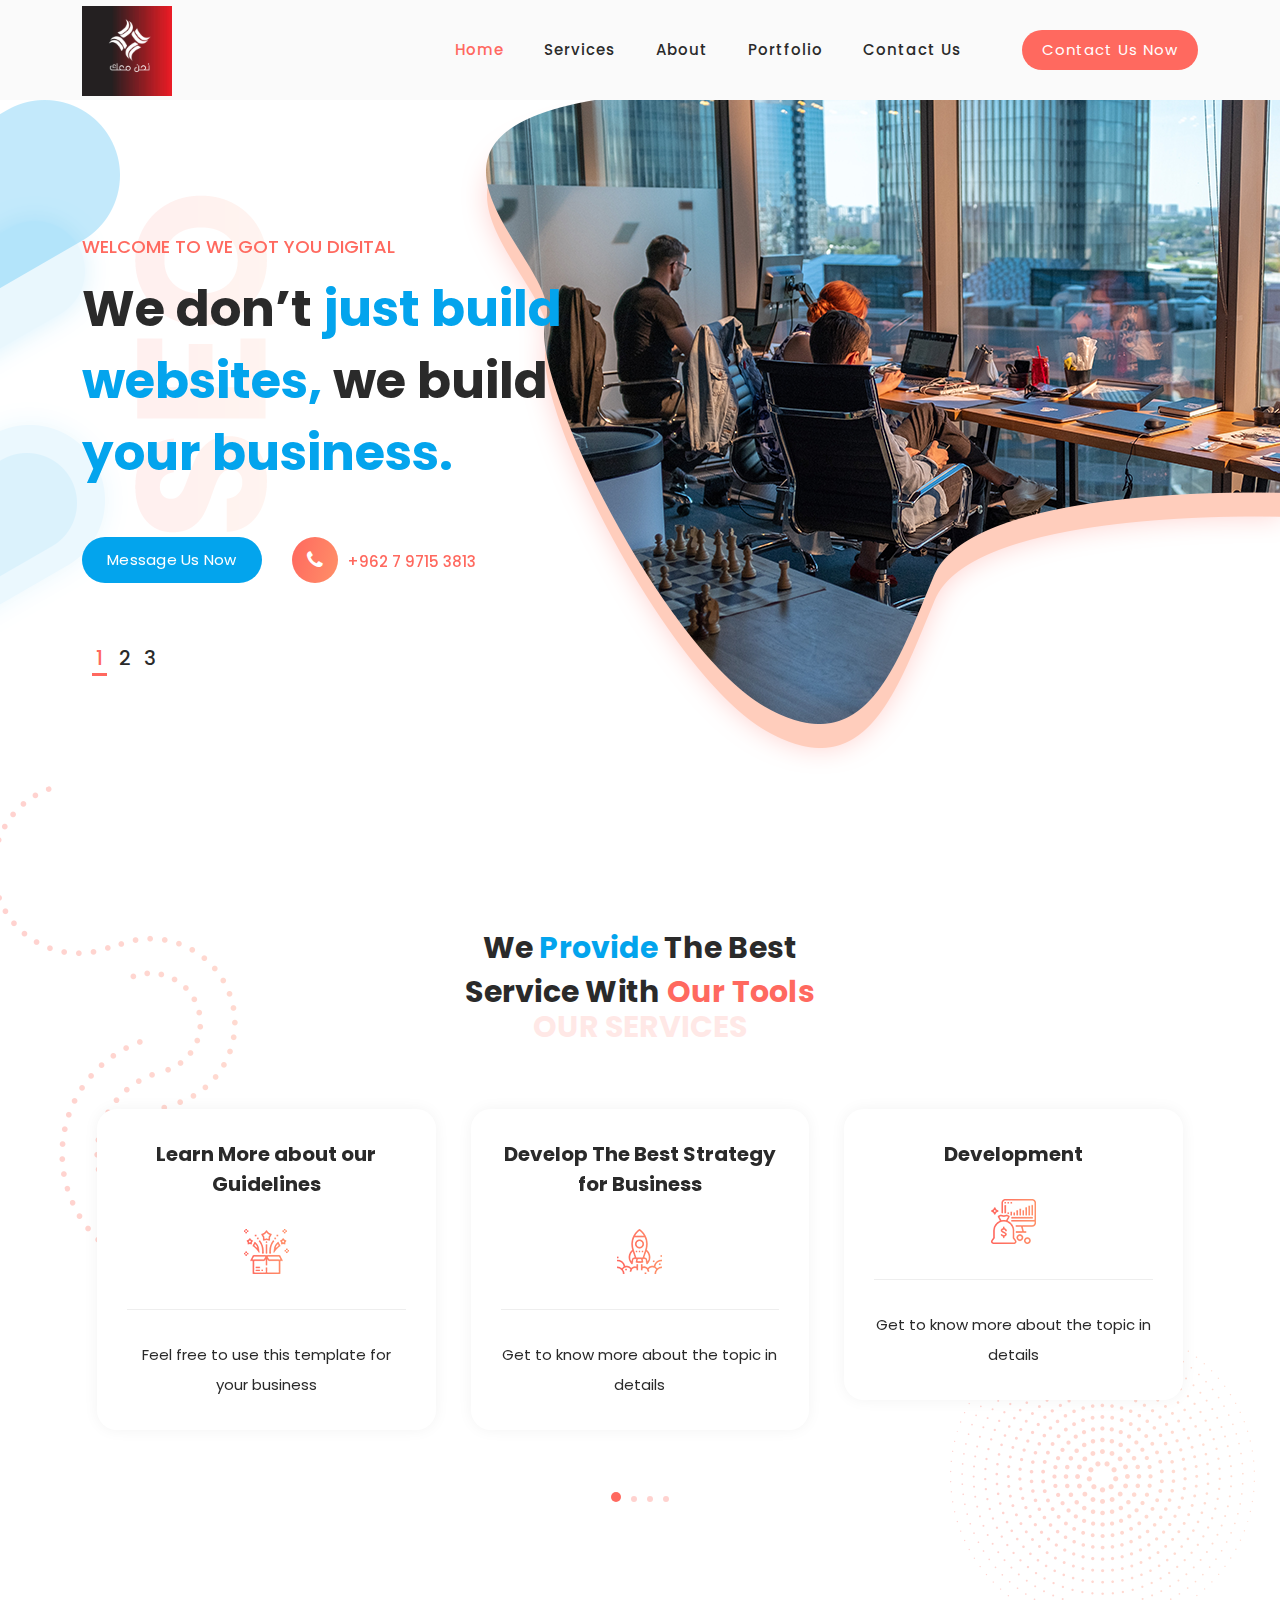
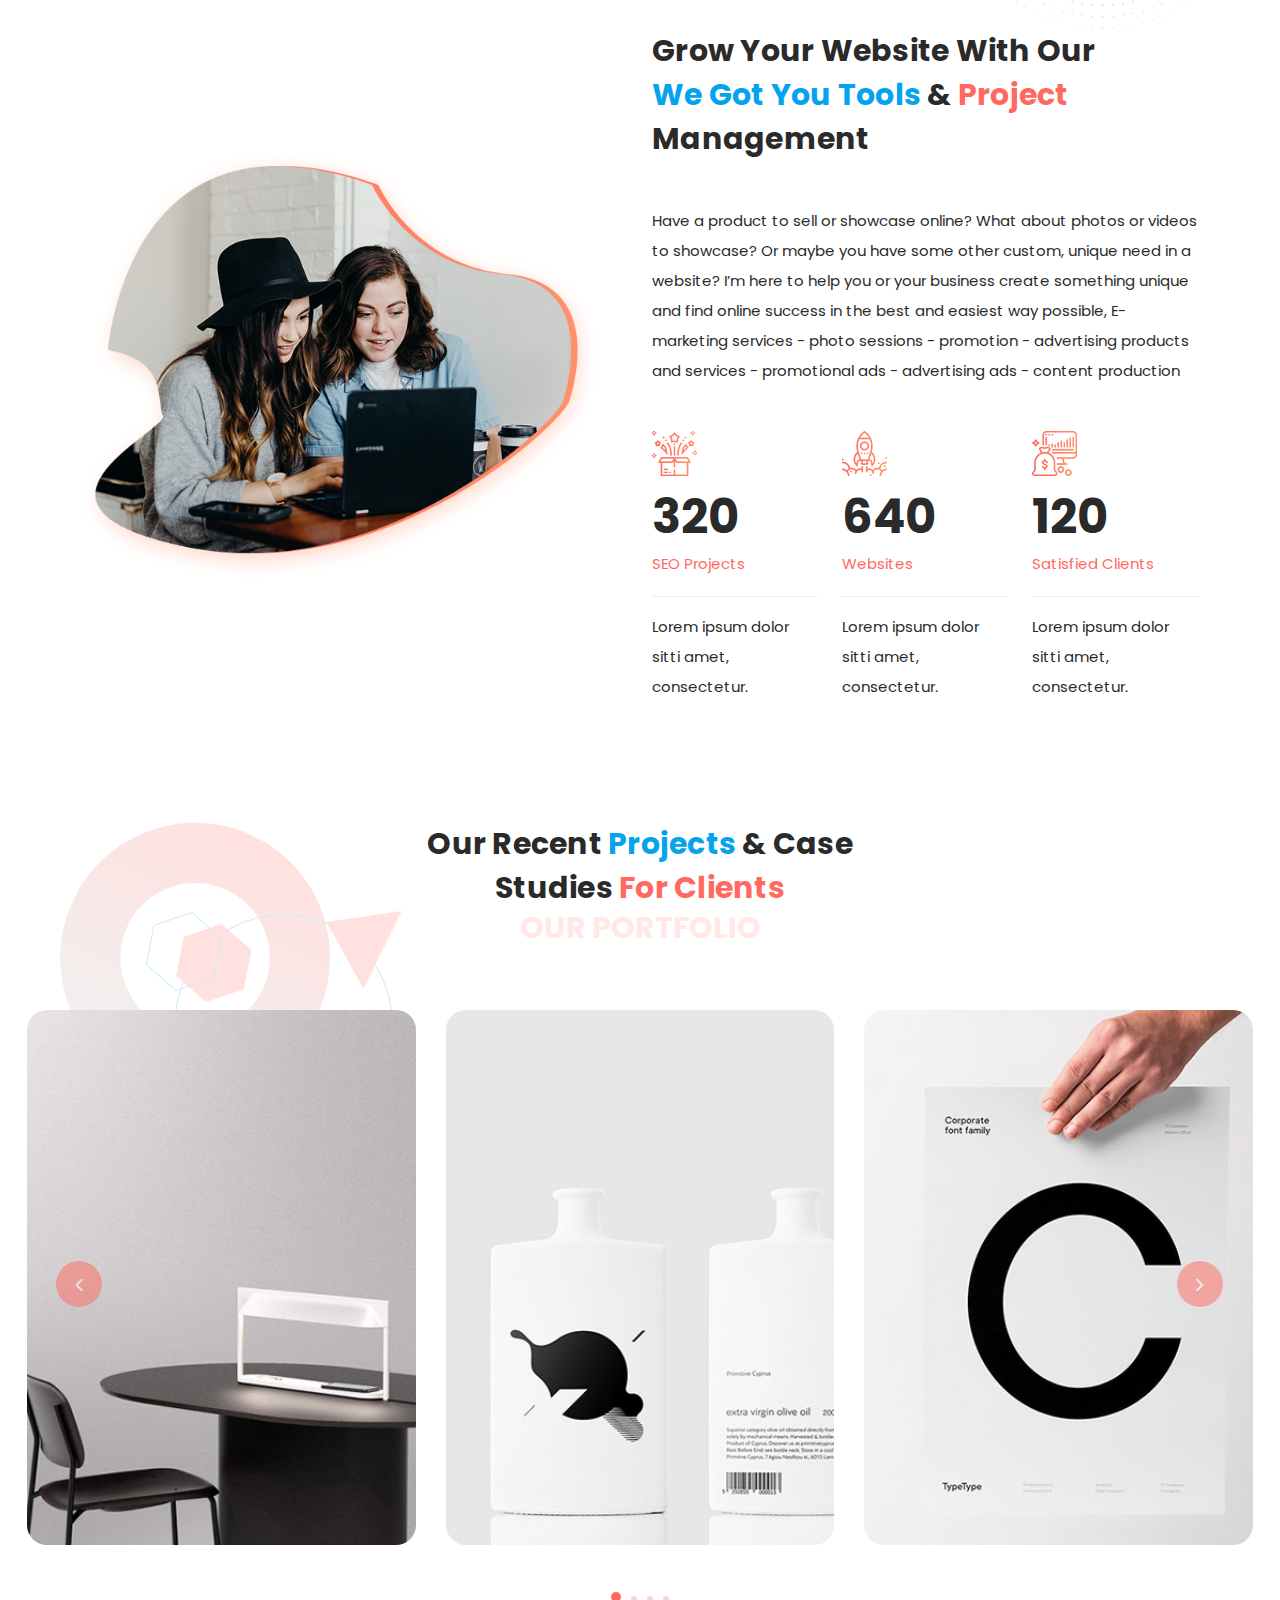
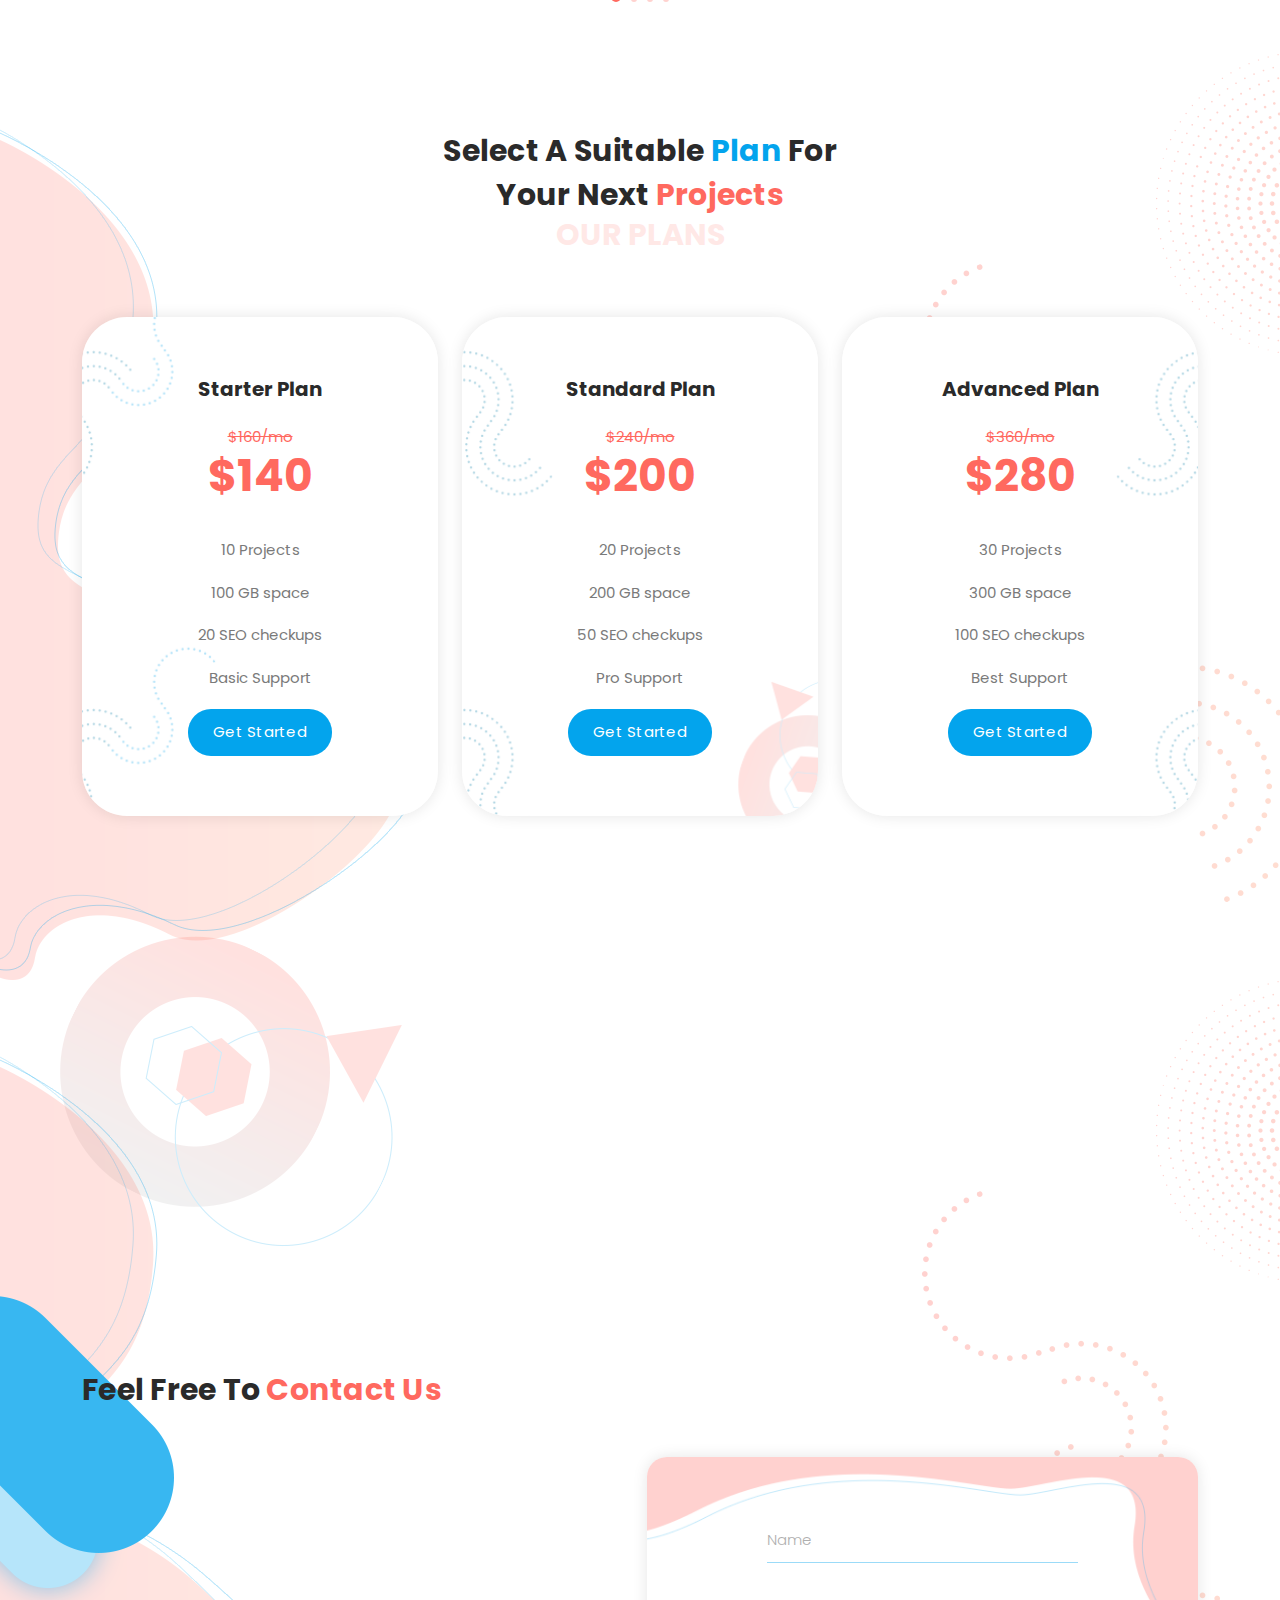
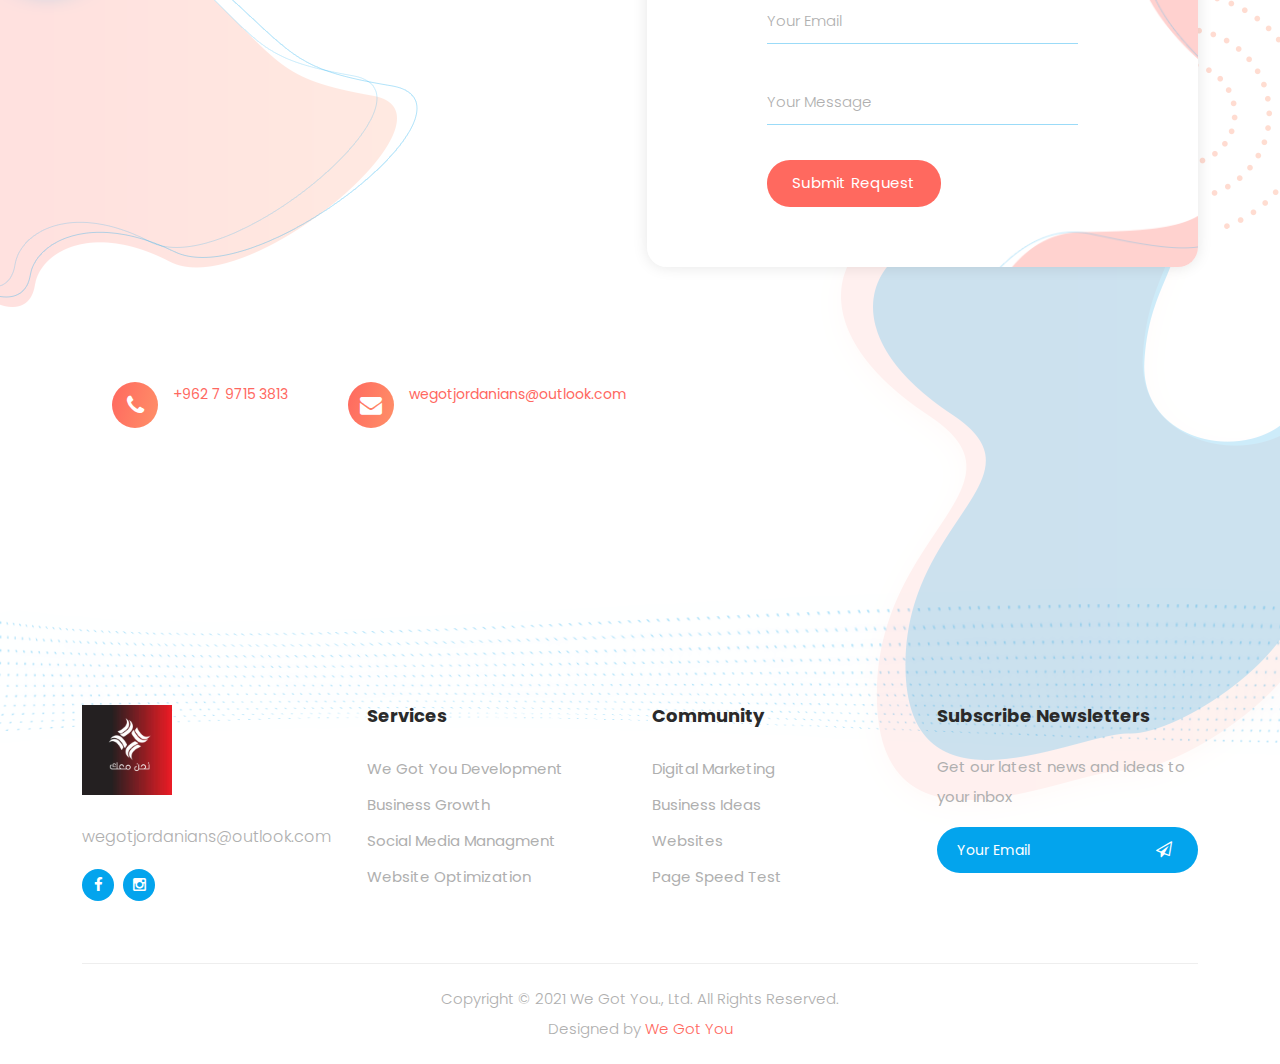
==== index.html @ 9cca2d4f "f" ====
<!DOCTYPE html>
<html lang="en">

  <head>
    <link rel="icon" href="logo.jpg" />

    <meta charset="UTF-8">
    <meta name="viewport" content="width=device-width, initial-scale=1, shrink-to-fit=no">
    <meta name="description" content="">
    <meta name="author" content="">
    <link rel="preconnect" href="https://fonts.gstatic.com">
    <link href="https://fonts.googleapis.com/css2?family=Poppins:wght@100;200;300;400;500;600;700;800;900&display=swap" rel="stylesheet">

    <title>Onix Digital Marketing HTML5 Template</title>

    <!-- Bootstrap core CSS -->
    <link href="vendor/bootstrap/css/bootstrap.min.css" rel="stylesheet">


    <!-- Additional CSS Files -->
    <link rel="stylesheet" href="assets/css/fontawesome.css">
    <link rel="stylesheet" href="assets/css/templatemo-onix-digital.css">
    <link rel="stylesheet" href="assets/css/animated.css">
    <link rel="stylesheet" href="assets/css/owl.css">
<!--

TemplateMo 565 Onix Digital

https://templatemo.com/tm-565-onix-digital

-->
  </head>

<body>

  <!-- ***** Preloader Start ***** -->
  <div id="js-preloader" class="js-preloader">
    <div class="preloader-inner">
      <span class="dot"></span>
      <div class="dots">
        <span></span>
        <span></span>
        <span></span>
      </div>
    </div>
  </div>
  <!-- ***** Preloader End ***** -->

  <!-- ***** Header Area Start ***** -->
  <header class="header-area header-sticky wow slideInDown" data-wow-duration="0.75s" data-wow-delay="0s">
    <div class="container">
      <div class="row">
        <div class="col-12">
          <nav class="main-nav">
            <!-- ***** Logo Start ***** -->
            <a href="index.html" class="logo">
              <img src="logo.jpg" style="width: 10vh; height: 10vh;">
            </a>
            <!-- ***** Logo End ***** -->
            <!-- ***** Menu Start ***** -->
            <ul class="nav">
              <li class="scroll-to-section"><a href="#top" class="active">Home</a></li>
              <li class="scroll-to-section"><a href="#services">Services</a></li>
              <li class="scroll-to-section"><a href="#about">About</a></li>
              <li class="scroll-to-section"><a href="#portfolio">Portfolio</a></li>
              <li class="scroll-to-section"><a href="#contact">Contact Us</a></li> 
              <li class="scroll-to-section"><div class="main-red-button-hover"><a href="#contact">Contact Us Now</a></div></li> 
            </ul>        
            <a class='menu-trigger'>
                <span>Menu</span>
            </a>
            <!-- ***** Menu End ***** -->
          </nav>
        </div>
      </div>
    </div>
  </header>
  <!-- ssssss -->

  <!-- ***** Header Area End ***** -->

  <div class="main-banner" id="top">
    <div class="container">
      <div class="row">
        <div class="col-lg-12">
          <div class="row">
            <div class="col-lg-6 align-self-center">
              <div class="owl-carousel owl-banner">
                <div class="item header-text">
                  <h6>Welcome to We Got You Digital</h6>
                  <h2> We don’t <em>just build websites,</em> we build <em> your business.</em></h2>
                  <!-- <p>Please <a rel="nofollow" href="https://www.paypal.me/templatemo" target="_blank">support us</a> a little via PayPal if this digital marketing HTML template is useful for you. Thank you.</p> -->
                  <br><br><div class="down-buttons">
                    <div class="main-blue-button-hover">
                      <a href="#contact">Message Us Now</a>
                    </div>
                    <div class="call-button">
                      <a ><i class="fa fa-phone"></i> +962 7 9715 3813</a>
                    </div>
                  </div>
                </div>
                <div class="item header-text">
                  <h6>Web</h6>
                  <h2>Build <em>your website</em> the best in <span>We Got You</span>.</h2>
                  <br><br><div class="down-buttons">
                    <div class="main-blue-button-hover">
                      <a href="#contact">Message Us Now</a>
                    </div>
                    <div class="call-button">
                      <a ><i class="fa fa-phone"></i> +962 7 9715 3813</a>
                    </div>
                  </div>
                </div>
                <div class="item header-text">
                  <h6>Online Marketing</h6>
                  <h2>Get the <em>best ideas</em> for <em>your website</em></h2>
                  <br><br><div class="down-buttons">
                    <div class="main-blue-button-hover">
                      <a href="#services">Our Services</a>
                    </div>
                    <div class="call-button">
                      <a ><i class="fa fa-phone"></i> +962 7 9715 3813</a>
                    </div>
                  </div>
                </div>
               
              </div>
            </div>
          </div>
        </div>
      </div>
    </div>
  </div>

  <div id="services" class="our-services section">
    <div class="services-right-dec">
      <img src="assets/images/services-right-dec.png" alt="">
    </div>
    <div class="container">
      <div class="services-left-dec">
        <img src="assets/images/services-left-dec.png" alt="">
      </div>
      <div class="row">
        <div class="col-lg-6 offset-lg-3">
          <div class="section-heading">
            <h2>We <em>Provide</em> The Best Service With <span>Our Tools</span></h2>
            <span>Our Services</span>
          </div>
        </div>
      </div>
      <div class="row">
        <div class="col-lg-12">
          <div class="owl-carousel owl-services">
            <div class="item">
              <h4>Learn More about our Guidelines</h4>
              <div class="icon"><img src="assets/images/service-icon-01.png" alt=""></div>
              <p>Feel free to use this template for your business</p>
            </div>
            <div class="item">
              <h4>Develop The Best Strategy for Business</h4>
              <div class="icon"><img src="assets/images/service-icon-02.png" alt=""></div>
              <p>Get to know more about the topic in details</p>
            </div>
            <div class="item">
              <h4> Development</h4>
              <div class="icon"><img src="assets/images/service-icon-03.png" alt=""></div>
              <p>Get to know more about the topic in details</p>
            </div>
            <div class="item">
              <h4>Discover &amp; Explore our We Got You Tips</h4>
              <div class="icon"><img src="assets/images/service-icon-04.png" alt=""></div>
              <p>Feel free to use this template for your business</p>
            </div>
            <div class="item">
              <h4>Optimizing your websites for Speed</h4>
              <div class="icon"><img src="assets/images/service-icon-01.png" alt=""></div>
              <p>Get to know more about the topic in details</p>
            </div>
            <div class="item">
              <h4>See The Strategy In The Market</h4>
              <div class="icon"><img src="assets/images/service-icon-02.png" alt=""></div>
              <p>Get to know more about the topic in details</p>
            </div>
            <div class="item">
              <h4>Best Content Ideas for your pages</h4>
              <div class="icon"><img src="assets/images/service-icon-03.png" alt=""></div>
              <p>Feel free to use this template for your business</p>
            </div>
            <div class="item">
              <h4>Optimizing Speed for your web pages</h4>
              <div class="icon"><img src="assets/images/service-icon-04.png" alt=""></div>
              <p>Get to know more about the topic in details</p>
            </div>
            <div class="item">
              <h4>Accessibility for mobile viewing</h4>
              <div class="icon"><img src="assets/images/service-icon-01.png" alt=""></div>
              <p>Get to know more about the topic in details</p>
            </div>
            <div class="item">
              <h4>Content Ideas for your next project</h4>
              <div class="icon"><img src="assets/images/service-icon-02.png" alt=""></div>
              <p>Feel free to use this template for your business</p>
            </div>
         
            <div class="item">
              <h4>Discover the digital marketing trend</h4>
              <div class="icon"><img src="assets/images/service-icon-04.png" alt=""></div>
              <p>Get to know more about the topic in details</p>
            </div>
            
          </div>
        </div>
      </div>
    </div>
  </div>

  <div id="about" class="about-us section">
    <div class="container">
      <div class="row">
        <div class="col-lg-6 align-self-center">
          <div class="left-image">
            <img src="assets/images/about-left-image.png" alt="Two Girls working together">
          </div>
        </div>
        <div class="col-lg-6">
          <div class="section-heading">
            <h2>Grow your website with our <em>We Got You Tools</em> &amp; <span>Project</span> Management</h2>
            <p>Have a product to sell or showcase online? What about photos or videos to showcase? Or maybe you have some other custom, unique need in a website? I’m here to help you or your business create something unique and find online success in the best and easiest way possible, E-marketing services - photo sessions - promotion - advertising products and services - promotional ads - advertising ads - content production</p>
            <div class="row">
              <div class="col-lg-4">
                <div class="fact-item">
                  <div class="count-area-content">
                    <div class="icon">
                      <img src="assets/images/service-icon-01.png" alt="">
                    </div>
                    <div class="count-digit">320</div>
                    <div class="count-title">SEO Projects</div>
                    <p>Lorem ipsum dolor sitti amet, consectetur.</p>
                  </div>
                </div>
              </div>
              <div class="col-lg-4">
                <div class="fact-item">
                  <div class="count-area-content">
                    <div class="icon">
                      <img src="assets/images/service-icon-02.png" alt="">
                    </div>
                    <div class="count-digit">640</div>
                    <div class="count-title">Websites</div>
                    <p>Lorem ipsum dolor sitti amet, consectetur.</p>
                  </div>
                </div>
              </div>
              <div class="col-lg-4">
                <div class="fact-item">
                  <div class="count-area-content">
                    <div class="icon">
                      <img src="assets/images/service-icon-03.png" alt="">
                    </div>
                    <div class="count-digit">120</div>
                    <div class="count-title">Satisfied Clients</div>
                    <p>Lorem ipsum dolor sitti amet, consectetur.</p>
                  </div>
                </div>
              </div>
            </div>
        </div>
      </div>
    </div>
  </div>

  <div id="portfolio" class="our-portfolio section">
    <div class="portfolio-left-dec">
      <img src="assets/images/portfolio-left-dec.png" alt="">
    </div>
    <div class="container">
      <div class="row">
        <div class="col-lg-6 offset-lg-3">
          <div class="section-heading">
            <h2>Our Recent <em>Projects</em> &amp; Case Studies <span>for Clients</span></h2>
            <span>Our Portfolio</span>
          </div>
        </div>
      </div>
    </div>
    <div class="container-fluid">
      <div class="row">
        <div class="col-lg-12">
          <div class="owl-carousel owl-portfolio">
            <div class="item">
              <div class="thumb">
                <img src="assets/images/portfolio-01.jpg" alt="">
                <div class="hover-effect">
                  <div class="inner-content">
                    <a rel="sponsored" href="https://templatemo.com/tm-564-plot-listing" target="_parent"><h4>First Project</h4></a>
                    <span>Plot Listing</span>
                  </div>
                </div>
              </div>
            </div>
            <div class="item">
              <div class="thumb">
                <img src="assets/images/portfolio-02.jpg" alt="">
                <div class="hover-effect">
                  <div class="inner-content">
                    <a href="#"><h4>Project Two</h4></a>
                    <span>SEO &amp; Marketing</span>
                  </div>
                </div>
              </div>
            </div>
            <div class="item">
              <div class="thumb">
                <img src="assets/images/portfolio-03.jpg" alt="">
                <div class="hover-effect">
                  <div class="inner-content">
                    <a rel="sponsored" href="https://templatemo.com/tm-562-space-dynamic" target="_parent"><h4>Third Project</h4></a>
                    <span>Space Dynamic SEO</span>
                  </div>
                </div>
              </div>
            </div>
            <div class="item">
              <div class="thumb">
                <img src="assets/images/portfolio-04.jpg" alt="">
                <div class="hover-effect">
                  <div class="inner-content">
                    <a href="#"><h4>Project Four</h4></a>
                    <span>Website Marketing</span>
                  </div>
                </div>
              </div>
            </div>
            <div class="item">
              <div class="thumb">
                <img src="assets/images/portfolio-01.jpg" alt="">
                <div class="hover-effect">
                  <div class="inner-content">
                    <a href="#"><h4>Fifth Project</h4></a>
                    <span>Digital Assets</span>
                  </div>
                </div>
              </div>
            </div>
            <div class="item">
              <div class="thumb">
                <img src="assets/images/portfolio-02.jpg" alt="">
                <div class="hover-effect">
                  <div class="inner-content">
                    <a href="#"><h4>Sixth Project</h4></a>
                    <span>SEO &amp; Marketing</span>
                  </div>
                </div>
              </div>
            </div>
            <div class="item">
              <div class="thumb">
                <img src="assets/images/portfolio-03.jpg" alt="">
                <div class="hover-effect">
                  <div class="inner-content">
                    <a href="#"><h4>7th Project</h4></a>
                    <span>SEO &amp; Marketing</span>
                  </div>
                </div>
              </div>
            </div>
            <div class="item">
              <div class="thumb">
                <img src="assets/images/portfolio-04.jpg" alt="">
                <div class="hover-effect">
                  <div class="inner-content">
                    <a href="#"><h4>8th Project</h4></a>
                    <span>SEO &amp; Marketing</span>
                  </div>
                </div>
              </div>
            </div>
            <div class="item">
              <div class="thumb">
                <img src="assets/images/portfolio-01.jpg" alt="">
                <div class="hover-effect">
                  <div class="inner-content">
                    <a href="#"><h4>9th Project</h4></a>
                    <span>SEO &amp; Marketing</span>
                  </div>
                </div>
              </div>
            </div>
            <div class="item">
              <div class="thumb">
                <img src="assets/images/portfolio-02.jpg" alt="">
                <div class="hover-effect">
                  <div class="inner-content">
                    <a href="#"><h4>Project Ten</h4></a>
                    <span>SEO &amp; Marketing</span>
                  </div>
                </div>
              </div>
            </div>
            <div class="item">
              <div class="thumb">
                <img src="assets/images/portfolio-03.jpg" alt="">
                <div class="hover-effect">
                  <div class="inner-content">
                    <a href="#"><h4>Project Eleven</h4></a>
                    <span>SEO &amp; Marketing</span>
                  </div>
                </div>
              </div>
            </div>
            <div class="item">
              <div class="thumb">
                <img src="assets/images/portfolio-04.jpg" alt="">
                <div class="hover-effect">
                  <div class="inner-content">
                    <a href="#"><h4>12th Project</h4></a>
                    <span>SEO &amp; Marketing</span>
                  </div>
                </div>
              </div>
            </div>
          </div>
        </div>
      </div>
    </div>
  </div>


  <div id="pricing" class="pricing-tables">
    <div class="tables-left-dec">
      <img src="assets/images/tables-left-dec.png" alt="">
    </div>
    <div class="tables-right-dec">
      <img src="assets/images/tables-right-dec.png" alt="">
    </div>
    <div class="container">
      <div class="row">
        <div class="col-lg-6 offset-lg-3">
          <div class="section-heading">
            <h2>Select a suitable <em>plan</em> for your next <span>projects</span></h2>
            <span>Our Plans</span>
          </div>
        </div>
      </div>
      <div class="row">
        <div class="col-lg-4">
          <div class="item first-item">
            <h4>Starter Plan</h4>
            <em>$160/mo</em>
            <span>$140</span>
            <ul>
              <li>10 Projects</li>
              <li>100 GB space</li>
              <li>20 SEO checkups</li>
              <li>Basic Support</li>
            </ul>
            <div class="main-blue-button-hover">
              <a href="#contact">Get Started</a>
            </div>
          </div>
        </div>
        <div class="col-lg-4">
          <div class="item second-item">
            <h4>Standard Plan</h4>
            <em>$240/mo</em>
            <span>$200</span>
            <ul>
              <li>20 Projects</li>
              <li>200 GB space</li>
              <li>50 SEO checkups</li>
              <li>Pro Support</li>
            </ul>
            <div class="main-blue-button-hover">
              <a href="#contact">Get Started</a>
            </div>
          </div>
        </div>
        <div class="col-lg-4">
          <div class="item third-item">
            <h4>Advanced Plan</h4>
            <em>$360/mo</em>
            <span>$280</span>
            <ul>
              <li>30 Projects</li>
              <li>300 GB space</li>
              <li>100 SEO checkups</li>
              <li>Best Support</li>
            </ul>
            <div class="main-blue-button-hover">
              <a href="#contact">Get Started</a>
            </div>
          </div>
        </div>
      </div>
    </div>
  </div>

  


  <div id="portfolio" class="our-portfolio section">
    <div class="portfolio-left-dec">
      <img src="assets/images/portfolio-left-dec.png" alt="">
    </div>
 

  </div>

  <div id="pricing" class="pricing-tables">
    <div class="tables-left-dec">
      <img src="assets/images/tables-left-dec.png" alt="">
    </div>
    <div class="tables-right-dec">
      <img src="assets/images/tables-right-dec.png" alt="">
    </div>
 
  </div>

  <div id="subscribe" class="subscribe">
    <div class="container">
      <div class="row">
        <div class="col-lg-12">
       
        </div>
      </div>
    </div>
  </div>

  <div id="contact" class="contact-us section">
    <div class="container">
      <div class="row">
        <div class="col-lg-7">
          <br>
          <br>
          <br>
          <div class="section-heading">
            <h2>Feel free to <span>Contact us </span> </h2>
            <div id="map">
              <!-- <iframe src="https://maps.google.com/maps?q=marj%20alhamam&t=&z=13&ie=UTF8&iwloc=&output=embed" width="100%" height="360px" frameborder="0" style="border:0" allowfullscreen=""></iframe> -->
              <div class="mapouter"><div class="gmap_canvas"><iframe  width="600" height="400" id="gmap_canvas" src="https://maps.google.com/maps?q=marj%20alhamam&t=&z=13&ie=UTF8&iwloc=&output=embed" frameborder="0" scrolling="no" marginheight="0" marginwidth="0"></iframe><br><style>.mapouter{position:relative;text-align:right;height:500px;width:600px;}</style><style>.gmap_canvas {overflow:hidden;background:none!important;height:500px;width:600px;}</style></div></div>            </div>
            <div class="info">
              <span><i class="fa fa-phone"></i><a > +962 7 9715 3813</a></span>
              <span><i class="fa fa-envelope"></i> <a href="mailto:wegotjordanians@outlook.com">wegotjordanians@outlook.com</a></span>
            </div>
          </div>
        </div>
        <div class="col-lg-5 align-self-center">
          <form id="contact" action="https://formspree.io/f/mbjqzvep"  method="POST">
            <div class="row">
         
              <div class="col-lg-12">
                <fieldset>
                  <input type="name" name="name"id="name" placeholder="Name" autocomplete="on" required>
                </fieldset>
              </div>
              <div class="col-lg-12">
                <fieldset>
                  <input type="email" name="_replyto" id="email" pattern="[^ @]*@[^ @]*" placeholder="Your Email" required="">
                </fieldset>
              </div>
              <div class="col-lg-12">
                <fieldset>
                  <input type="text" name="message" id="message" placeholder="Your Message" required="">
                </fieldset>
              </div>
              <div class="col-lg-12">
                <fieldset>
                  <button type="submit" id="form-submit" class="main-button">Submit Request</button>
                </fieldset>
              </div>
            </div>
          </form>
        </div>
<!--         
<form
action="https://formspree.io/f/mbjqzvep"
method="POST"
>
<label>
  Your email:
  <input type="email" name="_replyto">
</label>
<label>
  Your message:
  <textarea name="message"></textarea>
</label>


<button type="submit">Send</button>
</form> -->
      </div>
    </div>
    <div class="contact-dec">
      <img src="assets/images/contact-dec.png" alt="">
    </div>
    <div class="contact-left-dec">
      <img src="assets/images/contact-left-dec.png" alt="">
    </div>
  </div>

  <div class="footer-dec">
    <img src="assets/images/footer-dec.png" alt="">
  </div>

  <footer>
    <div class="container">
      <div class="row">
        <div class="col-lg-3">
          <div class="about footer-item">
            <div class="logo">
              <a href="#">
              <img src="logo.jpg" style="width: 10vh; height: 10vh;">
              </a>
            </div>
            <a href="mailto:wegotjordanians@outlook.com">wegotjordanians@outlook.com</a>
            <ul>
              <li><a href="https://www.facebook.com/Wegotjordanians/"><i class="fa fa-facebook"></i></a></li>
              <li><a href="https://www.instagram.com/we_gotjordanians/"><i class="fa fa-instagram"></i></a></li>
            </ul>
          </div>
        </div>
        <div class="col-lg-3">
          <div class="services footer-item">
            <h4>Services</h4>
            <ul>
              <li><a href="#">We Got You Development</a></li>
              <li><a href="#">Business Growth</a></li>
              <li><a href="#">Social Media Managment</a></li>
              <li><a href="#">Website Optimization</a></li>
            </ul>
          </div>
        </div>
        <div class="col-lg-3">
          <div class="community footer-item">
            <h4>Community</h4>
            <ul>
              <li><a href="#">Digital Marketing</a></li>
              <li><a href="#">Business Ideas</a></li>
              <li><a href="#">Websites</a></li>
              <li><a href="#">Page Speed Test</a></li>
            </ul>
          </div>
        </div>
        <div class="col-lg-3">
          <div class="subscribe-newsletters footer-item">
            <h4>Subscribe Newsletters</h4>
            <p>Get our latest news and ideas to your inbox</p>
            <form action="#" method="get">
              <input type="text" name="email" id="email" pattern="[^ @]*@[^ @]*" placeholder="Your Email" required="">
              <button type="submit" id="form-submit" class="main-button "><i class="fa fa-paper-plane-o"></i></button>
            </form>
          </div>
        </div>
        <div class="col-lg-12">
          <div class="copyright">
            <p>Copyright © 2021 We Got You., Ltd. All Rights Reserved. 
            <br>
            Designed by <a rel="nofollow" href="https://www.facebook.com/Wegotjordanians/" title="free CSS templates">We Got You</a></p>
          </div>
        </div>
      </div>
    </div>
  </footer>


  <!-- Scripts -->
  <script src="vendor/jquery/jquery.min.js"></script>
  <script src="vendor/bootstrap/js/bootstrap.bundle.min.js"></script>
  <script src="assets/js/owl-carousel.js"></script>
  <script src="assets/js/animation.js"></script>
  <script src="assets/js/imagesloaded.js"></script>
  <script src="assets/js/custom.js"></script>

  <script>
  // Acc
    $(document).on("click", ".naccs .menu div", function() {
      var numberIndex = $(this).index();

      if (!$(this).is("active")) {
          $(".naccs .menu div").removeClass("active");
          $(".naccs ul li").removeClass("active");

          $(this).addClass("active");
          $(".naccs ul").find("li:eq(" + numberIndex + ")").addClass("active");

          var listItemHeight = $(".naccs ul")
            .find("li:eq(" + numberIndex + ")")
            .innerHeight();
          $(".naccs ul").height(listItemHeight + "px");
        }
    });
  </script>
</body>
</html>
---- assets/css/templatemo-onix-digital.css ----
/*

TemplateMo 565 Onix Digital

https://templatemo.com/tm-565-onix-digital


------------------------------------------------
Table of contents
------------------------------------------------
01. font & reset css
02. reset
03. global styles
04. header
05. banner
06. features
07. testimonials
08. contact
09. footer
10. preloader
11. search
12. portfolio

--------------------------------------------- */
/* 
---------------------------------------------
font & reset css
--------------------------------------------- 
*/
@import url('https://fonts.googleapis.com/css2?family=Poppins:wght@100;200;300;400;500;600;700;800;900&display=swap');
/* 
---------------------------------------------
reset
--------------------------------------------- 
*/
html, body, div, span, applet, object, iframe, h1, h2, h3, h4, h5, h6, p, blockquote, div
pre, a, abbr, acronym, address, big, cite, code, del, dfn, em, font, img, ins, kbd, q,
s, samp, small, strike, strong, sub, sup, tt, var, b, u, i, center, dl, dt, dd, ol, ul, li,
figure, header, nav, section, article, aside, footer, figcaption {
  margin: 0;
  padding: 0;
  border: 0;
  outline: 0;
}

/* clear fix */
.grid:after {
  content: '';
  display: block;
  clear: both;
}

/* ---- .grid-item ---- */

.grid-sizer,
.grid-item {
  width: 50%;
}

.grid-item {
  float: left;
}

.grid-item img {
  display: block;
  max-width: 100%;
}

.clearfix:after {
  content: ".";
  display: block;
  clear: both;
  visibility: hidden;
  line-height: 0;
  height: 0;
}

.clearfix {
  display: inline-block;
}

html[xmlns] .clearfix {
  display: block;
}

* html .clearfix {
  height: 1%;
}

ul, li {
  padding: 0;
  margin: 0;
  list-style: none;
}

header, nav, section, article, aside, footer, hgroup {
  display: block;
}

* {
  box-sizing: border-box;
}

html, body {
  font-family: 'Poppins', sans-serif;
  font-weight: 400;
  background-color: #fff;
  -ms-text-size-adjust: 100%;
  -webkit-font-smoothing: antialiased;
  -moz-osx-font-smoothing: grayscale;
}

a {
  text-decoration: none !important;
}

h1, h2, h3, h4, h5, h6 {
  margin-top: 0px;
  margin-bottom: 0px;
}

ul {
  margin-bottom: 0px;
}

p {
  font-size: 15px;
  line-height: 30px;
  color: #2a2a2a;
}

img {
  width: 100%;
  overflow: hidden;
}

/* 
---------------------------------------------
global styles
--------------------------------------------- 
*/
html,
body {
  background: #fff;
  font-family: 'Poppins', sans-serif;
}

::selection {
  background: #03a4ed;
  color: #fff;
}

::-moz-selection {
  background: #03a4ed;
  color: #fff;
}

@media (max-width: 991px) {
  html, body {
    overflow-x: hidden;
  }
  .mobile-top-fix {
    margin-top: 30px;
    margin-bottom: 0px;
  }
  .mobile-bottom-fix {
    margin-bottom: 30px;
  }
  .mobile-bottom-fix-big {
    margin-bottom: 60px;
  }
}

.page-section {
  margin-top: 120px;
}

.section-heading h2 {
  font-size: 30px;
  text-transform: capitalize;
  color: #2a2a2a;
  font-weight: 700;
  letter-spacing: 0.25px;
  position: relative;
  z-index: 2;
  line-height: 44px;
  margin-bottom: -5px;
}

.section-heading h2 em {
  font-style: normal;
  color: #03a4ed;
}

.section-heading h2 span {
  color: #ff695f;
  font-weight: 700;
  opacity: 1;
  text-transform: capitalize;
}

.section-heading span {
  font-size: 30px;
  text-transform: uppercase;
  font-weight: 700;
  color: #ff695f;
  opacity: 0.15;
}

.main-blue-button a {
  display: inline-block;
  background-color: #03a4ed;
  font-size: 15px;
  font-weight: 400;
  color: #fff;
  text-transform: capitalize;
  padding: 12px 25px;
  border-radius: 23px;
  letter-spacing: 0.25px;
}

.main-blue-button-hover a {
  display: inline-block;
  background-color: #03a4ed;
  font-size: 15px;
  font-weight: 400;
  color: #fff;
  text-transform: capitalize;
  padding: 12px 25px;
  border-radius: 23px;
  letter-spacing: 0.25px;
  transition: all .3s;
}

.main-blue-button-hover a:hover {
  background-color: #ff695f;
}

.main-red-button a {
  display: inline-block;
  background-color: #ff695f;
  font-size: 15px;
  font-weight: 400;
  color: #fff;
  text-transform: capitalize;
  padding: 12px 25px;
  border-radius: 23px;
  letter-spacing: 0.25px;
}

.main-red-button-hover a {
  display: inline-block;
  background-color: #ff695f;
  font-size: 15px;
  font-weight: 400;
  color: #fff;
  text-transform: capitalize;
  padding: 12px 25px;
  border-radius: 23px;
  letter-spacing: 0.25px;
  transition: all .3s;
}

.main-red-button-hover a:hover {
  background-color: #03a4ed;
}

.main-white-button a {
  display: inline-block;
  background-color: #fff;
  font-size: 15px;
  font-weight: 400;
  color: #ff695f;
  text-transform: capitalize;
  padding: 12px 25px;
  border-radius: 23px;
  letter-spacing: 0.25px;
}

/* 
---------------------------------------------
header
--------------------------------------------- 
*/

.background-header {
  background-color: #fff!important;
  height: 80px!important;
  position: fixed!important;
  top: 0px;
  left: 0px;
  right: 0px;
  box-shadow: 0px 0px 10px rgba(0,0,0,0.15)!important;
}

.background-header .logo,
.background-header .main-nav .nav li a {
  color: #1e1e1e!important;
}

.background-header .main-nav .nav li:hover a {
  color: #ff685f!important;
}

.background-header .nav li a.active {
  color: #ff685f!important;
}

.header-area {
  background-color: #fafafa;
  position: absolute;
  top: 0px;
  left: 0px;
  right: 0px;
  z-index: 100;
  height: 100px;
  -webkit-transition: all .5s ease 0s;
  -moz-transition: all .5s ease 0s;
  -o-transition: all .5s ease 0s;
  transition: all .5s ease 0s;
}

.header-area .main-nav {
  min-height: 80px;
  background: transparent;
}

.header-area .main-nav .logo {
  line-height: 100px;
  color: #fff;
  font-size: 28px;
  font-weight: 700;
  text-transform: uppercase;
  letter-spacing: 2px;
  float: left;
  -webkit-transition: all 0.3s ease 0s;
  -moz-transition: all 0.3s ease 0s;
  -o-transition: all 0.3s ease 0s;
  transition: all 0.3s ease 0s;
}

.background-header .main-nav .logo {
  line-height: 75px;
}

.background-header .main-nav .nav {
  margin-top: 20px !important;
}

.header-area .main-nav .nav {
  float: right;
  margin-top: 30px;
  margin-right: 0px;
  background-color: transparent;
  -webkit-transition: all 0.3s ease 0s;
  -moz-transition: all 0.3s ease 0s;
  -o-transition: all 0.3s ease 0s;
  transition: all 0.3s ease 0s;
  position: relative;
  z-index: 999;
}

.header-area .main-nav .nav li {
  padding-left: 20px;
  padding-right: 20px;
}

.header-area .main-nav .nav li:last-child {
  padding-right: 0px;
  padding-left: 40px;
}

.header-area .main-nav .nav li:last-child a ,
.background-header .main-nav .nav li:last-child a {
  color: #fff !important;
  padding: 0px 20px;
  font-weight: 400;
}

.header-area .main-nav .nav li:last-child a:hover,
.header-area .main-nav .nav li:last-child a.active {
  color: #fff !important;
}

.header-area .main-nav .nav li:last-child .main-red-button-hover a:hover,
.background-header .main-nav .nav li:last-child .main-red-button-hover a:hover {
  background-color: #03a4ed !important;
}

.header-area .main-nav .nav li a {
  display: block;
  font-weight: 500;
  font-size: 15px;
  color: #2a2a2a;
  text-transform: capitalize;
  -webkit-transition: all 0.3s ease 0s;
  -moz-transition: all 0.3s ease 0s;
  -o-transition: all 0.3s ease 0s;
  transition: all 0.3s ease 0s;
  height: 40px;
  line-height: 40px;
  border: transparent;
  letter-spacing: 1px;
}

.header-area .main-nav .nav li a {
  color: #2a2a2a;
}

.header-area .main-nav .nav li:hover a,
.header-area .main-nav .nav li a.active {
  color: #ff685f!important;
}

.background-header .main-nav .nav li:hover a,
.background-header .main-nav .nav li a.active {
  color: #ff685f!important;
  opacity: 1;
}

.header-area .main-nav .nav li.submenu {
  position: relative;
  padding-right: 30px;
}

.header-area .main-nav .nav li.submenu:after {
  font-family: FontAwesome;
  content: "\f107";
  font-size: 12px;
  color: #2a2a2a;
  position: absolute;
  right: 18px;
  top: 12px;
}

.background-header .main-nav .nav li.submenu:after {
  color: #2a2a2a;
}

.header-area .main-nav .nav li.submenu ul {
  position: absolute;
  width: 200px;
  box-shadow: 0 2px 28px 0 rgba(0, 0, 0, 0.06);
  overflow: hidden;
  top: 50px;
  opacity: 0;
  transform: translateY(+2em);
  visibility: hidden;
  z-index: -1;
  transition: all 0.3s ease-in-out 0s, visibility 0s linear 0.3s, z-index 0s linear 0.01s;
}

.header-area .main-nav .nav li.submenu ul li {
  margin-left: 0px;
  padding-left: 0px;
  padding-right: 0px;
}

.header-area .main-nav .nav li.submenu ul li a {
  opacity: 1;
  display: block;
  background: #f7f7f7;
  color: #2a2a2a!important;
  padding-left: 20px;
  height: 40px;
  line-height: 40px;
  -webkit-transition: all 0.3s ease 0s;
  -moz-transition: all 0.3s ease 0s;
  -o-transition: all 0.3s ease 0s;
  transition: all 0.3s ease 0s;
  position: relative;
  font-size: 13px;
  font-weight: 400;
  border-bottom: 1px solid #eee;
}

.header-area .main-nav .nav li.submenu ul li a:hover {
  background: #fff;
  color: #ff685f!important;
  padding-left: 25px;
}

.header-area .main-nav .nav li.submenu ul li a:hover:before {
  width: 3px;
}

.header-area .main-nav .nav li.submenu:hover ul {
  visibility: visible;
  opacity: 1;
  z-index: 1;
  transform: translateY(0%);
  transition-delay: 0s, 0s, 0.3s;
}

.header-area .main-nav .menu-trigger {
  cursor: pointer;
  display: block;
  position: absolute;
  top: 33px;
  width: 32px;
  height: 40px;
  text-indent: -9999em;
  z-index: 99;
  right: 40px;
  display: none;
}

.background-header .main-nav .menu-trigger {
  top: 23px;
}

.header-area .main-nav .menu-trigger span,
.header-area .main-nav .menu-trigger span:before,
.header-area .main-nav .menu-trigger span:after {
  -moz-transition: all 0.4s;
  -o-transition: all 0.4s;
  -webkit-transition: all 0.4s;
  transition: all 0.4s;
  background-color: #1e1e1e;
  display: block;
  position: absolute;
  width: 30px;
  height: 2px;
  left: 0;
}

.background-header .main-nav .menu-trigger span,
.background-header .main-nav .menu-trigger span:before,
.background-header .main-nav .menu-trigger span:after {
  background-color: #1e1e1e;
}

.header-area .main-nav .menu-trigger span:before,
.header-area .main-nav .menu-trigger span:after {
  -moz-transition: all 0.4s;
  -o-transition: all 0.4s;
  -webkit-transition: all 0.4s;
  transition: all 0.4s;
  background-color: #1e1e1e;
  display: block;
  position: absolute;
  width: 30px;
  height: 2px;
  left: 0;
  width: 75%;
}

.background-header .main-nav .menu-trigger span:before,
.background-header .main-nav .menu-trigger span:after {
  background-color: #1e1e1e;
}

.header-area .main-nav .menu-trigger span:before,
.header-area .main-nav .menu-trigger span:after {
  content: "";
}

.header-area .main-nav .menu-trigger span {
  top: 16px;
}

.header-area .main-nav .menu-trigger span:before {
  -moz-transform-origin: 33% 100%;
  -ms-transform-origin: 33% 100%;
  -webkit-transform-origin: 33% 100%;
  transform-origin: 33% 100%;
  top: -10px;
  z-index: 10;
}

.header-area .main-nav .menu-trigger span:after {
  -moz-transform-origin: 33% 0;
  -ms-transform-origin: 33% 0;
  -webkit-transform-origin: 33% 0;
  transform-origin: 33% 0;
  top: 10px;
}

.header-area .main-nav .menu-trigger.active span,
.header-area .main-nav .menu-trigger.active span:before,
.header-area .main-nav .menu-trigger.active span:after {
  background-color: transparent;
  width: 100%;
}

.header-area .main-nav .menu-trigger.active span:before {
  -moz-transform: translateY(6px) translateX(1px) rotate(45deg);
  -ms-transform: translateY(6px) translateX(1px) rotate(45deg);
  -webkit-transform: translateY(6px) translateX(1px) rotate(45deg);
  transform: translateY(6px) translateX(1px) rotate(45deg);
  background-color: #1e1e1e;
}

.background-header .main-nav .menu-trigger.active span:before {
  background-color: #1e1e1e;
}

.header-area .main-nav .menu-trigger.active span:after {
  -moz-transform: translateY(-6px) translateX(1px) rotate(-45deg);
  -ms-transform: translateY(-6px) translateX(1px) rotate(-45deg);
  -webkit-transform: translateY(-6px) translateX(1px) rotate(-45deg);
  transform: translateY(-6px) translateX(1px) rotate(-45deg);
  background-color: #1e1e1e;
}

.background-header .main-nav .menu-trigger.active span:after {
  background-color: #1e1e1e;
}

.header-area.header-sticky {
  min-height: 80px;
}

.header-area .nav {
  margin-top: 30px;
}

.header-area.header-sticky .nav li a.active {
  color: #ff685f;
}

@media (max-width: 1200px) {
  .header-area .main-nav .nav li {
    padding-left: 12px;
    padding-right: 12px;
  }
  .header-area .main-nav:before {
    display: none;
  }
}

@media (max-width: 992px) {
  .header-area .main-nav .nav li:last-child  ,
  .background-header .main-nav .nav li:last-child {
    display: none;
  }
  .header-area .main-nav .nav li:nth-child(6),
  .background-header .main-nav .nav li:nth-child(6) {
    padding-right: 0px;
  }
}

@media (max-width: 767px) {
  .background-header .main-nav .nav {
    margin-top: 80px !important;
  }
  .header-area .main-nav .logo {
    color: #1e1e1e;
  }
  .header-area.header-sticky .nav li a:hover,
  .header-area.header-sticky .nav li a.active {
    color: #ff685f!important;
    opacity: 1;
  }
  .header-area.header-sticky .nav li.search-icon a {
    width: 100%;
  }
  .header-area {
    background-color: #f7f7f7;
    padding: 0px 15px;
    height: 100px;
    box-shadow: none;
    text-align: center;
  }
  .header-area .container {
    padding: 0px;
  }
  .header-area .logo {
    margin-left: 30px;
  }
  .header-area .menu-trigger {
    display: block !important;
  }
  .header-area .main-nav {
    overflow: hidden;
  }
  .header-area .main-nav .nav {
    float: none;
    width: 100%;
    display: none;
    -webkit-transition: all 0s ease 0s;
    -moz-transition: all 0s ease 0s;
    -o-transition: all 0s ease 0s;
    transition: all 0s ease 0s;
    margin-left: 0px;
  }
  .background-header .nav {
    margin-top: 80px;
  }
  .header-area .main-nav .nav li:first-child {
    border-top: 1px solid #eee;
  }
  .header-area.header-sticky .nav {
    margin-top: 100px;
  }
  .header-area .main-nav .nav li {
    width: 100%;
    background: #fff;
    border-bottom: 1px solid #e7e7e7;
    padding-left: 0px !important;
    padding-right: 0px !important;
  }
  .header-area .main-nav .nav li a {
    height: 50px !important;
    line-height: 50px !important;
    padding: 0px !important;
    border: none !important;
    background: #f7f7f7 !important;
    color: #191a20 !important;
  }
  .header-area .main-nav .nav li a:hover {
    background: #eee !important;
    color: #ff685f!important;
  }
  .header-area .main-nav .nav li.submenu ul {
    position: relative;
    visibility: inherit;
    opacity: 1;
    z-index: 1;
    transform: translateY(0%);
    transition-delay: 0s, 0s, 0.3s;
    top: 0px;
    width: 100%;
    box-shadow: none;
    height: 0px;
  }
  .header-area .main-nav .nav li.submenu ul li a {
    font-size: 12px;
    font-weight: 400;
  }
  .header-area .main-nav .nav li.submenu ul li a:hover:before {
    width: 0px;
  }
  .header-area .main-nav .nav li.submenu ul.active {
    height: auto !important;
  }
  .header-area .main-nav .nav li.submenu:after {
    color: #3B566E;
    right: 25px;
    font-size: 14px;
    top: 15px;
  }
  .header-area .main-nav .nav li.submenu:hover ul, .header-area .main-nav .nav li.submenu:focus ul {
    height: 0px;
  }
}

@media (min-width: 767px) {
  .header-area .main-nav .nav {
    display: flex !important;
  }
}

/* 
---------------------------------------------
preloader
--------------------------------------------- 
*/

.js-preloader {
    position: fixed;
    top: 0;
    left: 0;
    right: 0;
    bottom: 0;
    background-color: #fff;
    display: -webkit-box;
    display: flex;
    -webkit-box-align: center;
    align-items: center;
    -webkit-box-pack: center;
    justify-content: center;
    opacity: 1;
    visibility: visible;
    z-index: 9999;
    -webkit-transition: opacity 0.25s ease;
    transition: opacity 0.25s ease;
}

.js-preloader.loaded {
    opacity: 0;
    visibility: hidden;
    pointer-events: none;
}

@-webkit-keyframes dot {
    50% {
        -webkit-transform: translateX(96px);
        transform: translateX(96px);
    }
}

@keyframes dot {
    50% {
        -webkit-transform: translateX(96px);
        transform: translateX(96px);
    }
}

@-webkit-keyframes dots {
    50% {
        -webkit-transform: translateX(-31px);
        transform: translateX(-31px);
    }
}

@keyframes dots {
    50% {
        -webkit-transform: translateX(-31px);
        transform: translateX(-31px);
    }
}

.preloader-inner {
    position: relative;
    width: 142px;
    height: 40px;
    background: #fff;
}

.preloader-inner .dot {
    position: absolute;
    width: 16px;
    height: 16px;
    top: 12px;
    left: 15px;
    background: #ff695f;
    border-radius: 50%;
    -webkit-transform: translateX(0);
    transform: translateX(0);
    -webkit-animation: dot 2.8s infinite;
    animation: dot 2.8s infinite;
}

.preloader-inner .dots {
    -webkit-transform: translateX(0);
    transform: translateX(0);
    margin-top: 12px;
    margin-left: 31px;
    -webkit-animation: dots 2.8s infinite;
    animation: dots 2.8s infinite;
}

.preloader-inner .dots span {
    display: block;
    float: left;
    width: 16px;
    height: 16px;
    margin-left: 16px;
    background: #ff695f;
    border-radius: 50%;
}



/* 
---------------------------------------------
Banner Style
--------------------------------------------- 
*/

.main-banner {
  background-repeat: no-repeat;
  background-position: center center;
  background-size: cover;
  padding: 236px 0px 130px 0px;
  position: relative;
  overflow: hidden;
}

.main-banner:after {
  content: '';
  background-image: url(../images/baner-dec-left.png);
  background-repeat: no-repeat;
  position: absolute;
  left: 0;
  top: 100px;
  width: 267px;
  height: 532px;
}

.main-banner:before {
  content: '';
  background-image: url(../images/banner-right-image.png);
  background-repeat: no-repeat;
  background-size: cover;
  position: absolute;
  right: 0;
  top: 100px;
  width: 819px;
  height: 674px;
}

.main-banner .item {
  margin-right: 45px;
}

.main-banner .item h6 {
  text-transform: uppercase;
  font-size: 18px;
  color: #ff695f;
  margin-bottom: 15px;
}

.main-banner .item h2 {
  font-size: 50px;
  font-weight: 700;
  color: #2a2a2a;
  line-height: 72px;
}

.main-banner .item h2 em {
  color: #03a4ed;
  font-style: normal;
}

.main-banner .item h2 span {
  color: #ff695f;
}

.main-banner .item p {
  margin: 20px 0px;
}

.main-banner .item .down-buttons {
  display: inline-flex;
}

.main-banner .item .down-buttons .call-button i {
  margin-right: 5px;
  width: 46px;
  height: 46px;
  display: inline-block;
  text-align: center;
  line-height: 46px;
  border-radius: 50%;
  background: rgb(255,104,95);
  background: linear-gradient(105deg, rgba(255,104,95,1) 0%, rgba(255,144,104,1) 100%);
  color: #fff;
  font-size: 20px;
}

.main-banner .item .down-buttons .call-button a {
  color: #ff695f;
  font-size: 15px;
  font-weight: 500;
  margin-left: 30px;
}

.main-banner .owl-dots {
  margin-top: 60px;
  counter-reset: dots;
}

.main-banner .owl-dot:before {
  counter-increment:dots;
  content: counter(dots);
  font-size: 20px;
  font-weight: 500;
  margin-left: 10px;
  color: #2a2a2a;
  width: 15px;
  display: inline-block;
  text-align: center;
  border-bottom: 3px solid transparent;
  transition: all .5s;
}

.main-banner .active:before {
  color: #ff685f;
  border-bottom: 3px solid #ff685f;
}


/* 
---------------------------------------------
Services Style
--------------------------------------------- 
*/

.our-services .services-left-dec img {
  width: 387px;
  height: 638px;
  left: -80px;
  top: -140px;
  position: absolute;
  z-index: 1;
}

.our-services .services-right-dec img {
  width: 305px;
  height: 305px;
  right: 25px;
  bottom: -120px;
  position: absolute;
  z-index: 1;
}

.our-services .container {
  position: relative;
}

.our-services {
  position: relative;
  margin-top: 0px;
  padding-top: 120px;
}

.our-services .section-heading {
  text-align: center;
  margin-bottom: 45px;
}

.our-services .section-heading h2 {
  margin: 0px 60px;
  margin-bottom: -10px;
}

.our-services .item {
  text-align: center;
  margin: 15px;
  border-radius: 20px;
  background-color: #fff;
  padding: 30px;
  box-shadow: 0px 0px 15px rgba(0,0,0,0.05);
}

.our-services .item h4 {
  font-size: 20px;
  font-weight: 700;
  color: #2a2a2a;
  margin-bottom: 30px;
  line-height: 30px;
}

.our-services .item .icon {
  width: 45px;
  height: 45px;
  margin: 0 auto;
}

.our-services .item p {
  margin-top: 35px;
  padding-top: 30px;
  border-top: 1px solid #eee;
}

.our-services .owl-dots {
  text-align: center;
  margin-top: 40px;
}
.our-services .owl-dots .owl-dot {
  width: 6px;
  height: 6px;
  background-color: #ff695f;
  border-radius: 50%;
  opacity: 0.3;
  margin: 0px 5px;
}

.our-services .owl-dots .active {
  opacity: 1;
  width: 10px;
  height: 10px;
}


/* 
---------------------------------------------
About
--------------------------------------------- 
*/

.about-us {
  margin-top: 0px;
  padding-top: 120px;
}

.about-us .left-image {
  margin-right: 30px;
}

.about-us .section-heading h2 {
  margin-right: 60px;
}

.about-us .section-heading p {
  margin-top: 50px;
}

.about-us .fact-item .icon {
  width: 45px;
  height: 45px;
}

.about-us .fact-item {
  margin-top: 45px;
}

.about-us .fact-item .count-digit {
  font-size: 48px;
  font-weight: 700;
  color: #2a2a2a;
  margin-top: 5px;
}

.about-us .fact-item .count-title {
  font-size: 15px;
  color: #ff695f;
}

.about-us .fact-item p {
  margin-top: 20px;
  padding-top: 15px;
  border-top: 1px solid #eee;
}


/* 
---------------------------------------------
Portfolio
--------------------------------------------- 
*/

.our-portfolio .portfolio-left-dec img {
  width: 342px;
  height: 311px;
  left: 45px;
  top: 120px;
  position: absolute;
  z-index: 1;
}

.our-portfolio {
  padding-top: 120px;
  margin-top: 0px;
  position: relative;
}

.our-portfolio .section-heading {
  text-align: center;
  margin-bottom: 60px;
}

.our-portfolio .section-heading h2 {
  text-align: center;
  margin: 0px 60px 0px 60px;
  margin-bottom: -5px;
  position: relative;
  z-index: 1;
}

.our-portfolio {
  margin: 0px 15px;
}

.our-portfolio .item .thumb {
  position: relative;
}

.our-portfolio .item .thumb:hover .hover-effect {
  bottom: 30px;
}

.our-portfolio .item .thumb:hover img {
  opacity: 0.7;
}

.our-portfolio .item .hover-effect {
  position: absolute;
  background-image: url(../images/hover-bg.png);
  background-repeat: no-repeat;
  background-size: cover;
  transition: all .5s;
  bottom: -240px;
  right: 30px;
  width: 239px;
  height: 210px;
}

.our-portfolio .item .hover-effect .inner-content {
  position: absolute;
  right: 30px;
  bottom: 30px;
  text-align: right;
}

.our-portfolio .item .hover-effect .inner-content h4 {
  font-size: 20px;
  font-weight: 700;
  color: #fff;
  margin-bottom: 15px;
}

.our-portfolio .item .hover-effect .inner-content span {
  font-size: 15px;
  color: #fff;
}

.our-portfolio .item .thumb img {
  border-radius: 20px;
  transition: all .3s;
}

.owl-portfolio .owl-nav {
  position: absolute;
  top: 42%;
  width: 100%;
}

.owl-portfolio .owl-nav .owl-prev {
  position: absolute;
  left: 25px;
}

.owl-portfolio .owl-nav .owl-next {
  position: absolute;
  right: 30px;
}

.owl-portfolio .owl-nav .owl-prev span {
    color: transparent;
}

.owl-portfolio .owl-nav .owl-prev span:hover::after{
  opacity: 1;
}

.owl-portfolio .owl-nav .owl-prev span:after {
  width: 46px;
  height: 46px;
  background-color: #ff695f;
  display: inline-block;
  text-align: center;
  line-height: 46px;
  border-radius: 50%;
  color: #fff;
  content: '\f104';
  font-size: 22px;
  font-family: 'FontAwesome';
  transition: all .5s;
  opacity: 0.5;
}

.owl-portfolio .owl-nav .owl-next span {
    color: transparent;
}

.owl-portfolio .owl-nav .owl-next span:hover::after{
  opacity: 1;
}

.owl-portfolio .owl-nav .owl-next span:after {
  width: 46px;
  height: 46px;
  background-color: #ff695f;
  display: inline-block;
  text-align: center;
  line-height: 46px;
  border-radius: 50%;
  color: #fff;
  content: '\f105';
  font-size: 22px;
  font-family: 'FontAwesome';
  transition: all .5s;
  opacity: 0.5;
}

.owl-portfolio .owl-dots {
  text-align: center;
  margin-top: 40px;
}
.owl-portfolio .owl-dots .owl-dot {
  width: 6px;
  height: 6px;
  background-color: #ff695f;
  border-radius: 50%;
  opacity: 0.3;
  margin: 0px 5px;
}

.owl-portfolio .owl-dots .active {
  opacity: 1;
  width: 10px;
  height: 10px;
}

/* 
---------------------------------------------
Pricing
--------------------------------------------- 
*/

.pricing-tables .tables-left-dec img {
  width: 418px;
  height: 851px;
  left: 0;
  top: 120px;
  position: absolute;
  z-index: 1;
}

.pricing-tables .tables-right-dec img {
  width: 359px;
  height: 848px;
  right: 0;
  top: 45px;
  position: absolute;
  z-index: 1
}

.pricing-tables {
  z-index: 2;
  position: relative;
  padding-top: 120px;
  margin-top: 0px;
}

.pricing-tables .section-heading {
  text-align: center;
  margin-bottom: 60px;
}

.pricing-tables .section-heading h2 {
  text-align: center;
  margin: 0px 60px 0px 60px;
  margin-bottom: -5px;
  position: relative;
  z-index: 1;
}

.pricing-tables .item {
  position: relative;
  z-index: 2;
  background-repeat: no-repeat;
  background-size: cover;
  padding: 60px;
  text-align: center;
  box-shadow: 0px 0px 15px rgba(0,0,0,0.1);
  border-radius: 45px;
}

.pricing-tables .item h4 {
  font-size: 20px;
  font-weight: 700;
  color: #2a2a2a;
}

.pricing-tables .item em {
  color: #ff695f;
  font-size: 15px;
  display: block;
  margin-top: 25px;
  text-decoration: line-through;
  font-style: normal;
}

.pricing-tables .item span {
  font-size: 44px;
  color: #ff695f;
  font-weight: 700;
  display: block;
  margin-top: -5px;
}

.pricing-tables .item ul {
  margin-top: 30px;
}

.pricing-tables .item ul li {
  display: block;
  font-size: 15px;
  color: #7a7a7a;
  margin-bottom: 20px;
}

.pricing-tables .item .main-blue-button {
  margin-top: 40px;
}

.pricing-tables .first-item {
  background-image: url(../images/first-plan-bg.png);
}

.pricing-tables .second-item {
  background-image: url(../images/second-plan-bg.png);
}

.pricing-tables .third-item {
  background-image: url(../images/third-plan-bg.png);
}


/* 
---------------------------------------------
Subscribe
--------------------------------------------- 
*/

.subscribe {
  margin-top: 120px;
}

.subscribe .inner-content {
  background-image: url(../images/subscribe-bg.png);
  background-repeat: no-repeat;
  background-position: center center;
  background-size: cover;
  border-radius: 20px;
  padding: 60px 0px;
  width: 100%;
  position: relative;
}

.subscribe .inner-content:after {
  content: '';
  background-image: url(../images/subscribe-dec.png);
  position: absolute;
  width: 195px;
  height: 138px;
  background-repeat: no-repeat;
  background-position: center center;
  right: -20px;
  top: -20px;
}

.subscribe .inner-content h2 {
  font-size: 30px;
  color: #fff;
  font-weight: 700;
  text-align: center;
  margin-bottom: 25px;
}

.subscribe .inner-content form {
  width: 100%;
  height: 80px;
  border-radius: 40px;
  background-color: #fff;
}

.subscribe .inner-content form input {
  width: 38.5%;
  margin-top: 20px;
  line-height: 40px;
  background-color: transparent;
  border: none;
  outline: none;
  padding: 0px 20px;
  font-size: 15px;
  color: #2a2a2a;
}

.subscribe .inner-content form input#website {
  border-right: 1px solid #eee;
}

.subscribe .inner-content form input::placeholder {
  color: #afafaf;
}

.subscribe .inner-content form button {
  display: inline-block;
  background-color: #03a4ed;
  font-size: 15px;
  font-weight: 400;
  color: #fff;
  width: 20%;
  margin-right: 10px;
  text-transform: capitalize;
  padding: 12px 20px;
  border-radius: 23px;
  letter-spacing: 0.25px;
  border: none;
  text-align: center;
  transition: all .3s;
}

.subscribe .inner-content form button:hover {
  background-color: #ff695f;
}


/* 
---------------------------------------------
Video
--------------------------------------------- 
*/

.our-videos .videos-left-dec img {
  width: 220px;
  height: 471px;
  left: 0;
  top: 120px;
  position: absolute;
}

.our-videos .videos-right-dec img {
  width: 730px;
  height: 523px;
  right: 0;
  top: 45px;
  position: absolute;
}

.our-videos {
  position: relative;
  margin-bottom: -30px;
  padding-top: 120px;
  margin-top: 0px;
}

.our-videos .naccs {
  position: relative;
}

.our-videos .naccs .menu div {
  margin-bottom: 30px;
  cursor: pointer;
  position: relative;
  vertical-align: middle;
  transition: 1s all cubic-bezier(0.075, 0.82, 0.165, 1);
}

.our-videos .naccs .menu div {
  transition: all 0.3s;
}

.our-videos .naccs .menu div.active .thumb .inner-content {
  text-align: center;
  width: 100%;
  height: 100%;
  border-radius: 23px;
}

.our-videos .naccs .menu div.active .thumb .inner-content h4 {
  top: 40%;
  transform: translateY(-55%);
  position: relative;
}

.our-videos .naccs .menu div.active .thumb .inner-content span {
  display: block;
  position: relative;
  top: 55%;
  transform: translateY(-55%);
}

.our-videos ul.nacc {
  position: relative;
  min-height: 100%;
  list-style: none;
  margin: 0;
  padding: 0;
  transition: 0.5s all cubic-bezier(0.075, 0.82, 0.165, 1);
}

.our-videos ul.nacc li {
  opacity: 0;
  transform: translateX(-50px);
  position: absolute;
  list-style: none;
  transition: 1s all cubic-bezier(0.075, 0.82, 0.165, 1);
}

.our-videos ul.nacc li.active {
  transition-delay: 0.3s;
  position: relative;
  z-index: 2;
  opacity: 1;
  transform: translateX(0px);
}

.our-videos ul.nacc li {
  width: 100%;
}

.our-videos .nacc .thumb {
  position: relative;
  border-radius: 23px;
}

.our-videos .nacc .thumb iframe {
  border-radius: 23px;
  height: 675px;
}

.our-videos .nacc .thumb .overlay-effect {
  background: rgb(255,104,95);
  background: linear-gradient(105deg, rgba(255,104,95,1) 0%, rgba(255,144,104,1) 100%);
  display: inline-block;
  position: absolute;
  left: 0;
  top: 0;
  border-top-left-radius: 23px;
  border-bottom-right-radius: 23px;
  padding: 35px 30px;
  text-align: center;
}

.our-videos .nacc .thumb .overlay-effect h4 {
  font-size: 20px;
  margin-top: 5px;
  font-weight: 700;
  color: #fff;
  margin-bottom: 10px;
}

.our-videos .nacc .thumb .overlay-effect span {
  font-size: 15px;
  color: #fff;
}

.our-videos .menu .thumb {
  position: relative;
}

.our-videos .menu .thumb .inner-content {
  background: rgb(255,104,95);
  background: linear-gradient(105deg, rgba(255,104,95,1) 0%, rgba(255,144,104,1) 100%);
  border-top-left-radius: 23px;
  border-bottom-right-radius: 23px;
  position: absolute;
  left: 0;
  top: 0;
  padding: 20px 30px;
  transition: all 0.3s;
}

.our-videos .menu .thumb .inner-content h4 {
  font-size: 20px;
  font-weight: 700;
  color: #fff;
  transition: all 0.3s;
}

.our-videos .menu .thumb .inner-content span {
  font-size: 15px;
  color: #fff;
  font-weight: 400;
  display: none;
  transition: all 0.3s;
}


/* 
---------------------------------------------
contact
--------------------------------------------- 
*/

.contact-dec img {
  position: absolute;
  z-index: 1;
  width: 459px;
  height: 702px;
  right: 0;
  bottom: -400px;
}

.contact-left-dec img {
  position: absolute;
  z-index: 1;
  width: 174px;
  height: 319px;
  left: 0;
  top: 120px;
}

.contact-us {
  z-index: 2;
  position: relative;
  padding-top: 120px;
  margin-top: 0px;
}

.contact-us .section-heading h2 {
  margin-right: 100px;
  margin-bottom: 40px;
}

.contact-us #map iframe {
  border-radius: 23px;
  position: relative;
  z-index: 2;
}

.contact-us .info {
  margin-top: 30px;
  position: relative;
  z-index: 5;
  display: inline-flex;
}

.contact-us .info span {
  opacity: 1;
  display: inline-flex;
  margin-right: 30px;
}

.contact-us .info span i {
  float: left;
  width: 46px;
  height: 46px;
  display: inline-block;
  text-align: center;
  line-height: 46px;
  background: rgb(255,104,95);
  background: linear-gradient(105deg, rgba(255,104,95,1) 0%, rgba(255,144,104,1) 100%);
  border-radius: 50%;
  color: #fff;
  font-size: 22px;
  margin-left: 30px;
  margin-right: 15px;
}

.contact-us .info span a {
  color: #ff685f;
  font-size: 14px;
  font-weight: 400;
  line-height: 25px;
  text-transform: none;
}

form#contact {
  margin-left: -100px;
  position: relative;
  z-index: 2;
  background-image: url(../images/contact-form-bg.png);
  background-repeat: no-repeat;
  background-position: center center;
  background-size: cover;
  box-shadow: 0px 0px 15px rgba(0,0,0,0.1);
  padding: 60px 120px;
  border-radius: 20px;
}

form#contact input {
  width: 100%;
  height: 46px;
  border-radius: 0px;
  background-color: transparent;
  border-bottom: 1px solid #9bdbf8;
  border-top: none;
  border-left: none;
  border-right: none;
  outline: none;
  font-size: 15px;
  font-weight: 300;
  color: #2a2a2a;
  padding: 0px 0px;
  margin-bottom: 35px;
}

form#contact input::placeholder {
  color: #afafaf;
}

form#contact button {
  display: inline-block;
  background-color: #ff695f;
  font-size: 15px;
  font-weight: 400;
  color: #fff;
  text-transform: capitalize;
  padding: 12px 25px;
  border-radius: 23px;
  letter-spacing: 0.25px;
  border: none;
  outline: none;
  transition: all .3s;
}

form#contact button:hover {
  background-color: #03a4ed;
}


/* 
---------------------------------------------
Footer Style
--------------------------------------------- 
*/

.footer-dec {
  width: 100%;
  margin-top: 160px;
}

footer {
  margin-top: -50px;
  z-index: 2;
  position: relative;
}

footer .footer-item h4 {
  font-size: 18px;
  font-weight: 700;
  color: #2a2a2a;
  margin-bottom: 30px;
}

footer .about .logo img {
  width: 89px;
  margin-bottom: 30px;
}

footer .about a {
  color: #afafaf;
  font-weight: 300;
}

footer .about ul {
  margin-top: 20px;
}

footer .about ul li {
  display: inline-block !important;
  margin-right: 5px;
}

footer .about ul li a {
  width: 32px;
  height: 32px;
  background-color: #03a4ed;
  color: #fff !important;
  border-radius: 50%;
  text-align: center;
  display: inline-block;
  line-height: 32px;
  font-size: 15px;
}

footer .about ul li a:hover {
  background-color: #ff695f;
}

footer .footer-item ul li {
  display: block;
  margin-bottom: 12px;
}

footer .footer-item ul li:last-child {
  margin-bottom: 0px;
}

footer .footer-item ul li a {
  font-size: 15px;
  color: #afafaf;
  transition: all .3s;
}

footer .footer-item ul li a:hover {
  color: #ff695f;
}

footer .footer-item p {
  font-size: 15px;
  color: #afafaf;
  margin-top: -5px;
}

footer .footer-item form {
  background-color: #03a4ed;
  height: 46px;
  border-radius: 23px;
  position: relative;
  margin-top: 15px;
}

footer .footer-item form input {
  line-height: 46px;
  background-color: transparent;
  border: none;
  font-size: 14px;
  padding: 0px 20px;
  outline: none;
}

footer .footer-item form input::placeholder {
  color: #fff;
}

footer .footer-item form button {
  position: absolute;
  right: 20px;
  top: 10px;
  color: #fff;
  background-color: transparent;
  border: none;
  outline: none;
}

footer .copyright p {
  text-align: center;
  border-top: 1px solid #eee;
  color: #afafaf;
  margin-top: 50px;
  padding: 20px 0px;
  font-weight: 300;
}

footer .copyright p a {
  color: #ff695f;
}

/* 
---------------------------------------------
responsive
--------------------------------------------- 
*/


@media (max-width: 1240px) {
  .main-banner::before {
    width: 640px;
    height: 526px;
  }

}

@media (max-width: 992px) {
  .main-banner::before {
    display: none;
  }
  .main-banner .item {
    margin-right: 0px;
  }
  .main-banner  {
    padding-bottom: 0px;
  }
  .about-us .section-heading h2 {
    margin-right: 0px;
  }
  .fact-item {
    text-align: center;
  }
  .fact-item .icon {
    margin: 0 auto;
  }
  .our-portfolio .section-heading h2,
  .pricing-tables .section-heading h2 {
    margin: 0px;
  }
  .pricing-tables .item {
    margin-bottom: 30px;
  }
  .subscribe .inner-content {
    padding: 60px 30px;
  }
  .our-videos ul.nacc {
    margin-bottom: 30px;
  }
  .our-videos .naccs .menu div img {
    border-radius: 50px;
  }
  .our-videos .menu .thumb .inner-content {
    border-top-left-radius: 50px;
    border-bottom-right-radius: 50px;
  }
  .contact-us .section-heading h2 {
    margin-right: 0px;
    text-align: center;
  }
  .our-videos ul.nacc li {
    transform: translateX(0px);
    transform: translateY(-50px);
  }
  .our-videos .nacc .thumb iframe {
    height: 500px;
  }
  form#contact {
    margin-left: 0px;
    margin-top: 60px;
  }
  form#contact {
    padding: 45px 30px;
  }
  .footer-item {
    margin-bottom: 45px;
  }
  .subscribe-newsletters {
    margin-bottom: 0px;
  }
}

@media (max-width: 767px) {
  .main-banner .item .down-buttons {
    display: inline-block;
  }
  .main-banner .item .down-buttons .main-blue-button {
    margin-right: 0px;
    margin-bottom: 15px;
  }
  .main-banner .item .down-buttons .call-button a {
    margin-left: 0px;
  }
  .subscribe .inner-content:after {
    z-index: -1;
  }
  .subscribe .inner-content {
    padding: 60px 30px 100px 30px;
  }
  .subscribe .inner-content form input {
    width: 49%;
  }
  .subscribe .inner-content form button {
    width: 100%;
    background-color: #ff695f;
    margin-top: 30px;
  }
  .our-videos ul.nacc li {
    transform: translateX(0px);
    transform: translateY(-50px);
  }
  .contact-left-dec {
    display: none;
  }
  .contact-us .info {
    display: inline-block;
  }
  .contact-us .info span {
    margin-bottom: 20px;
  }
}
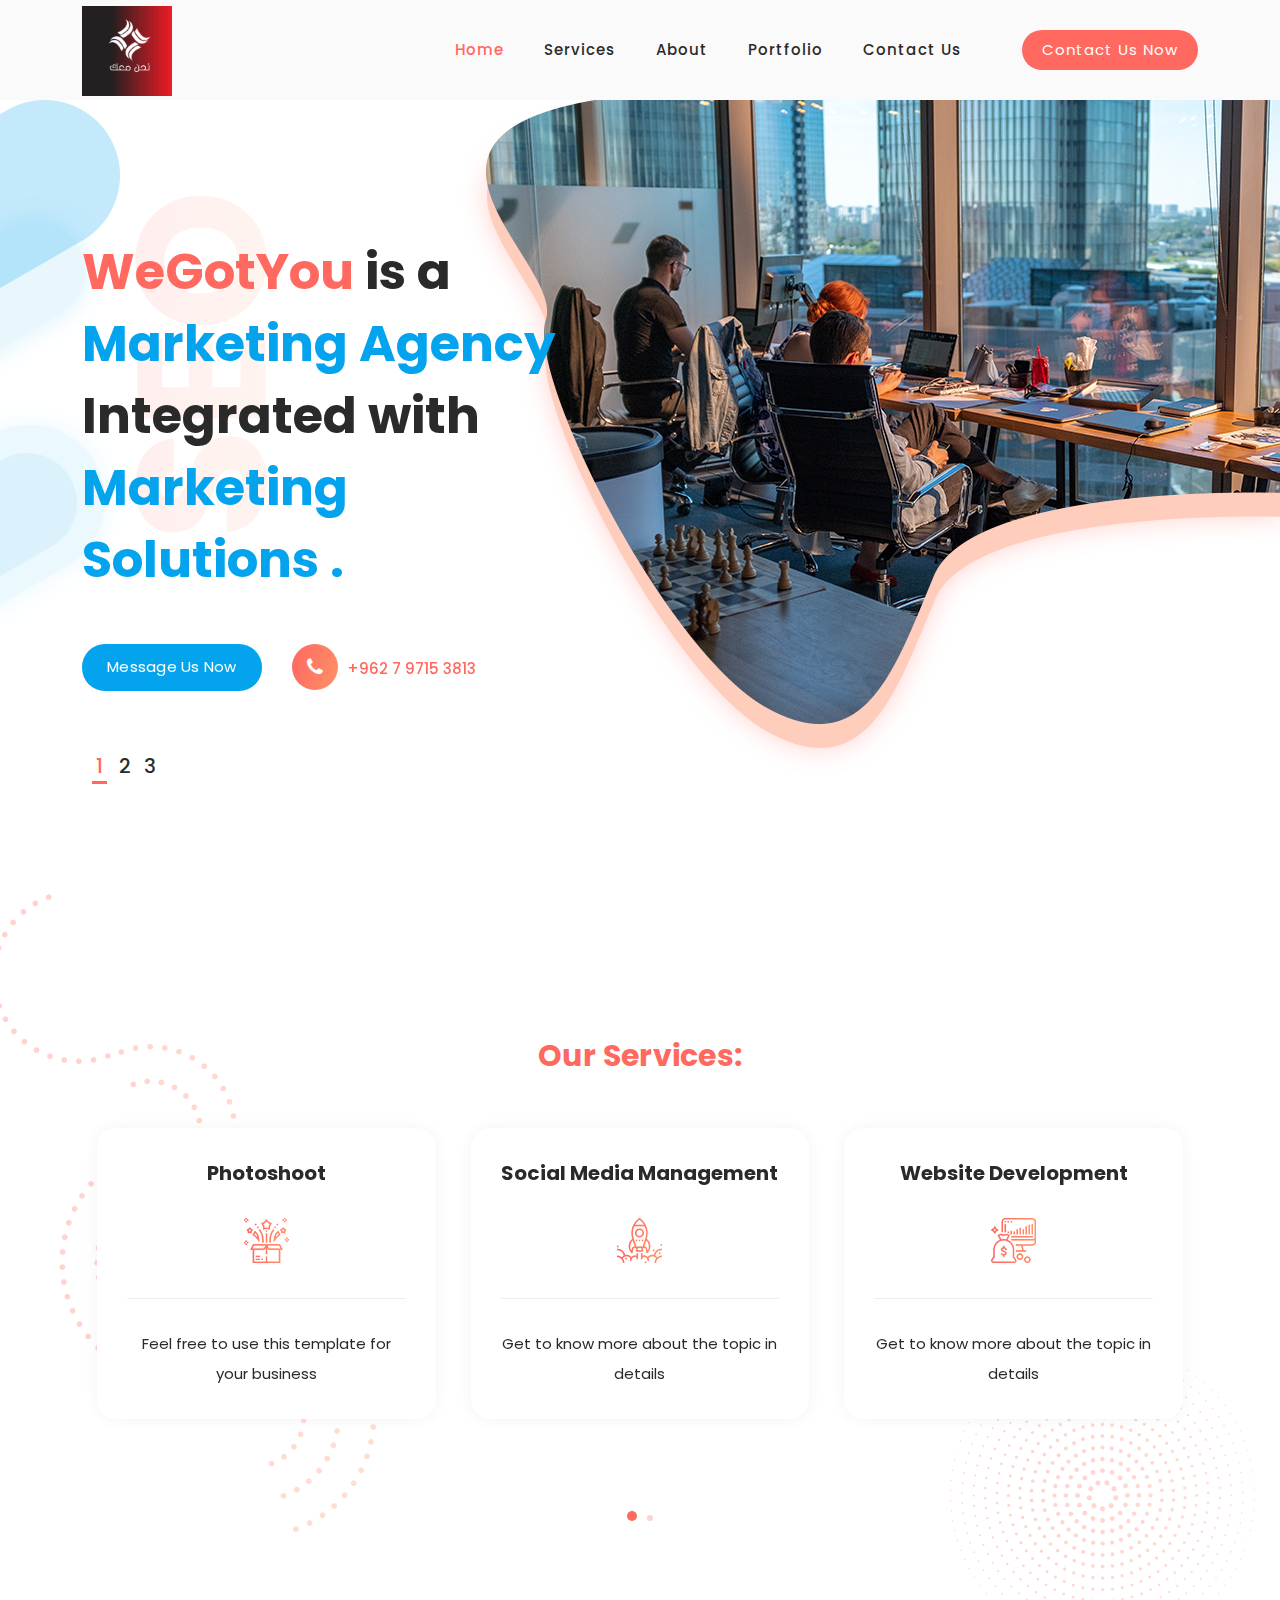
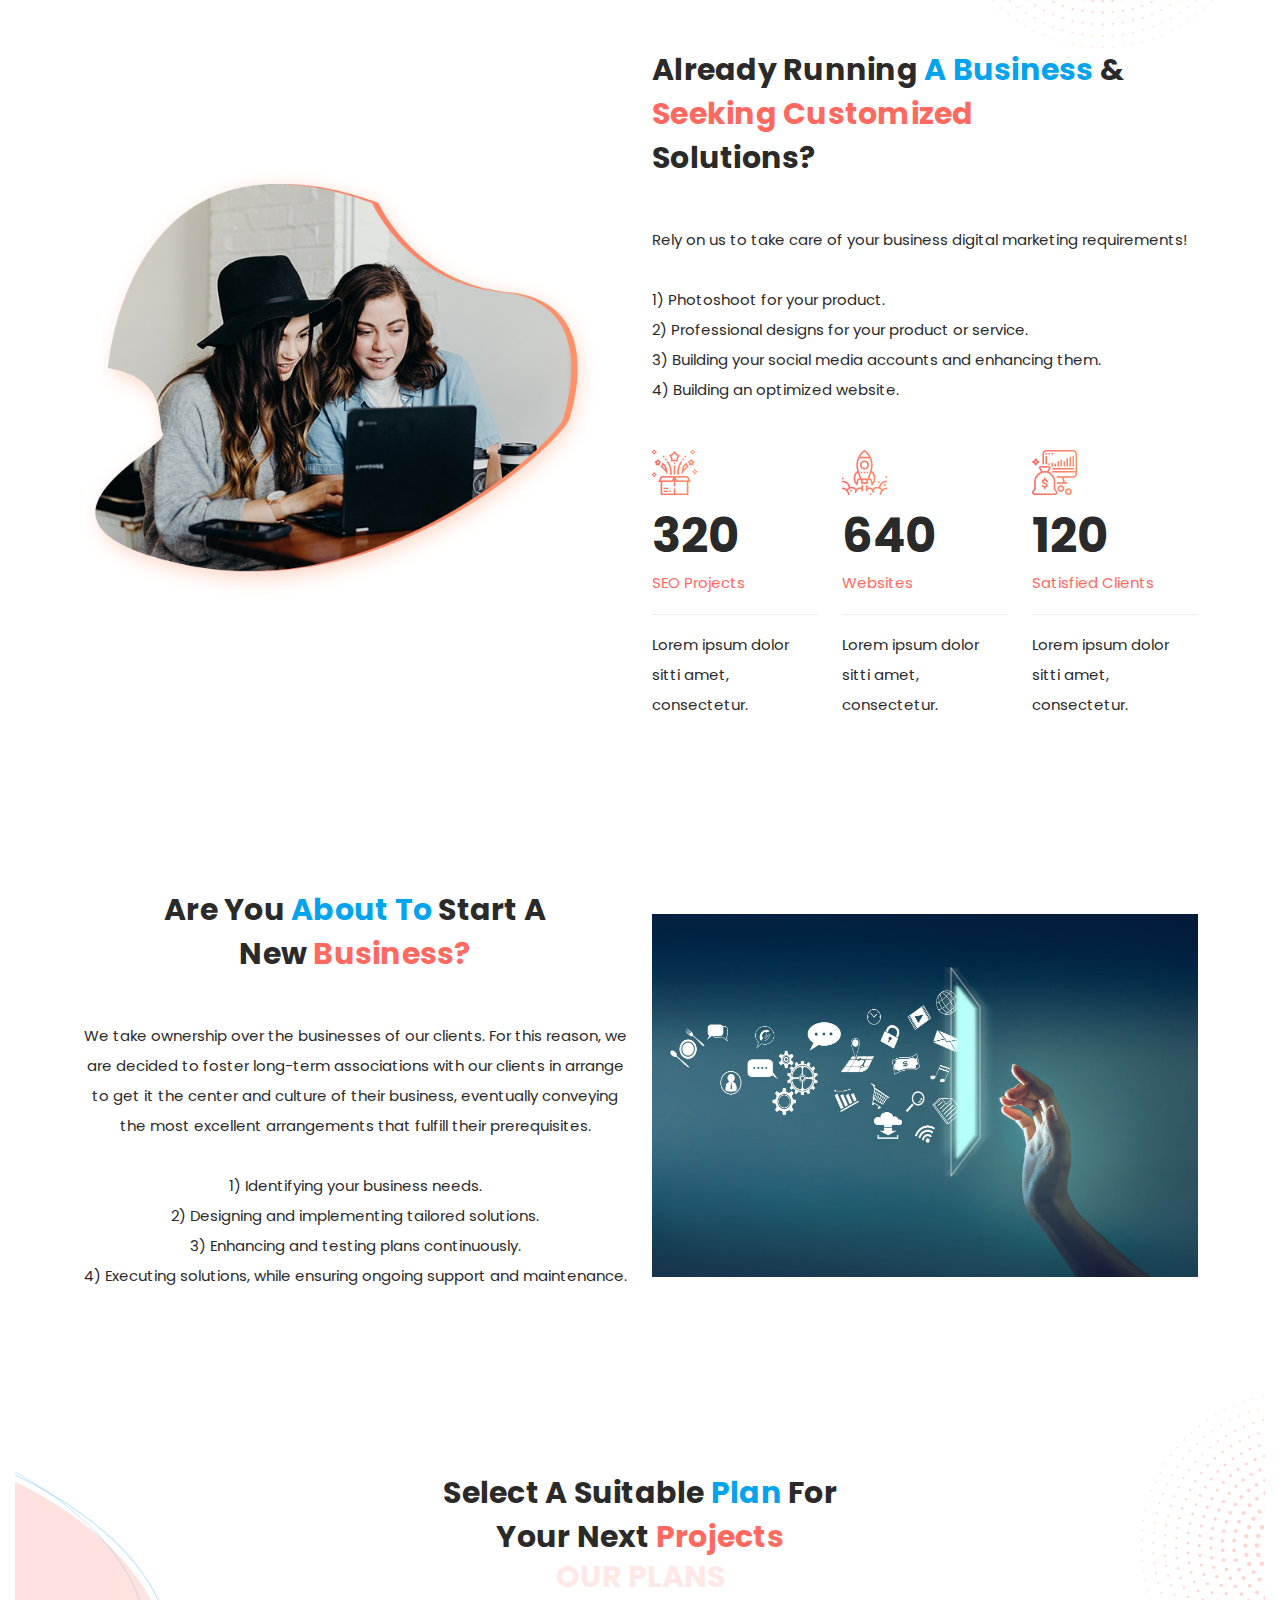
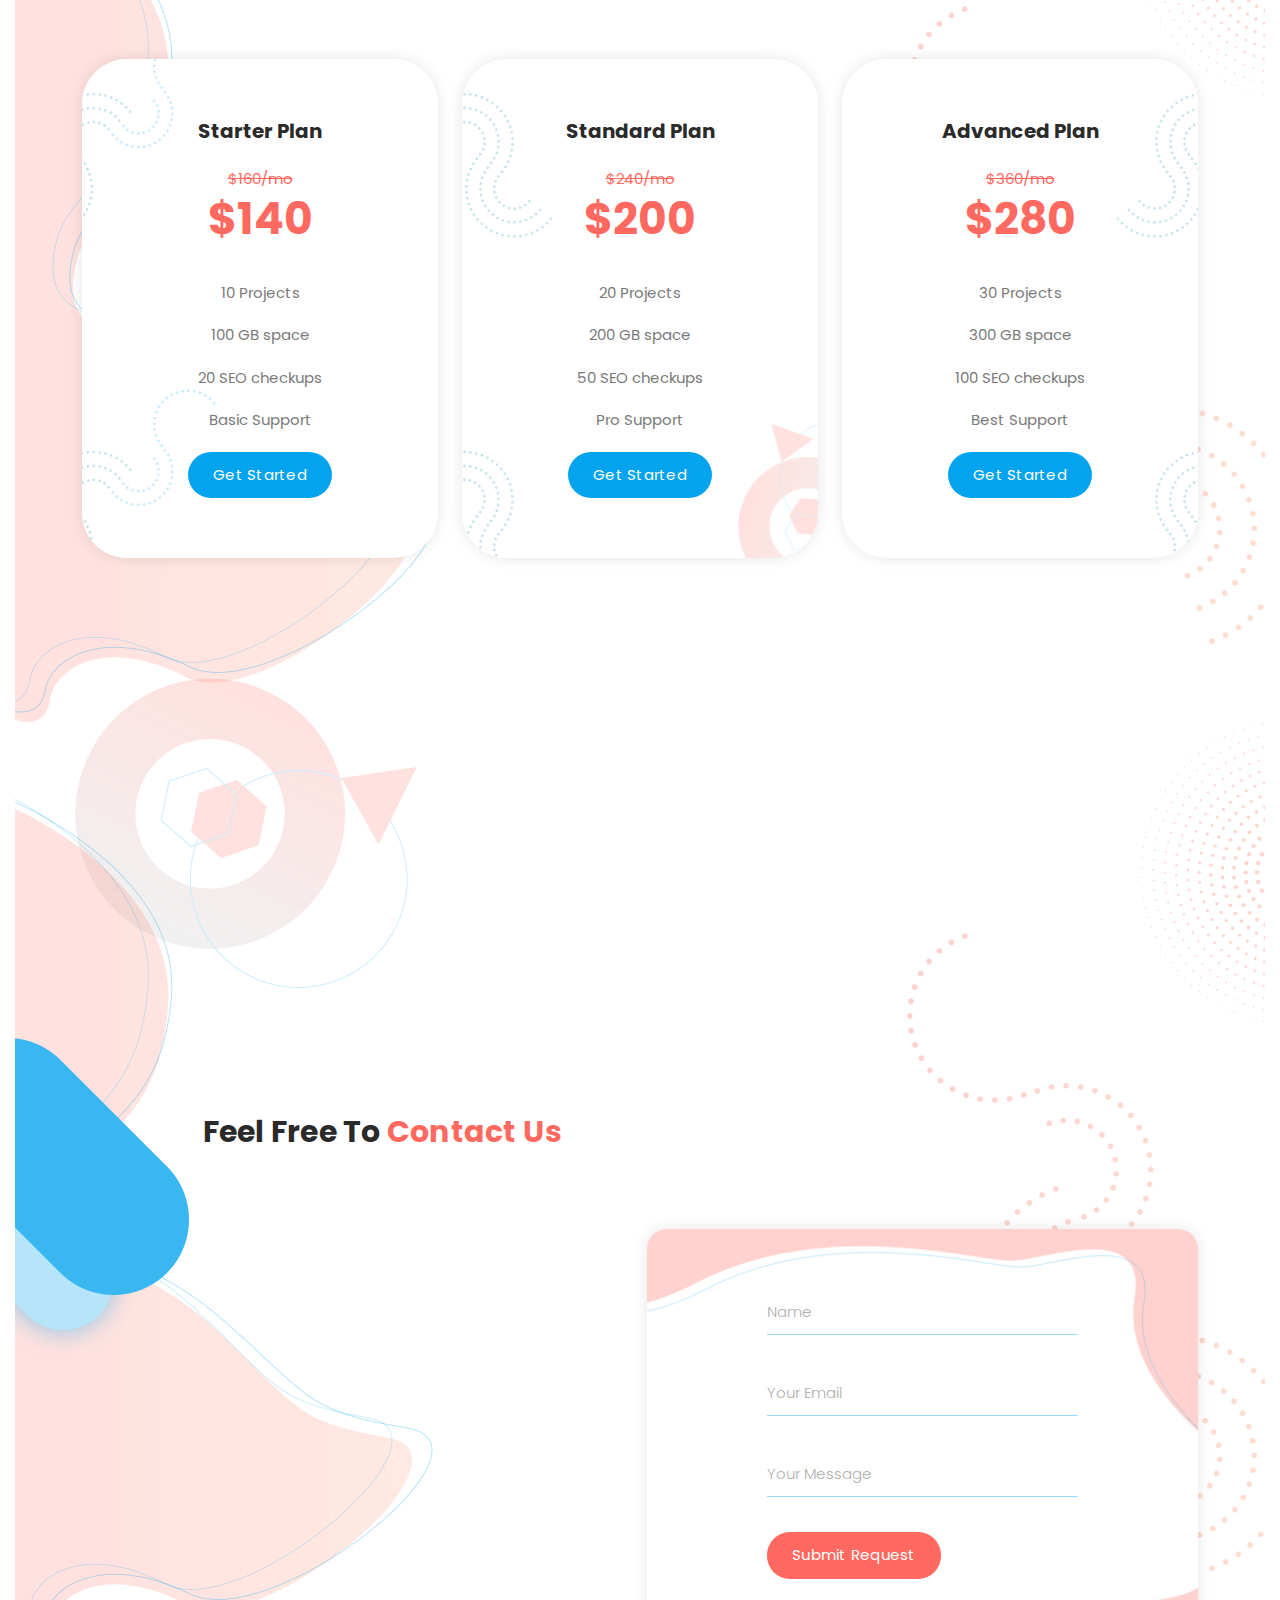
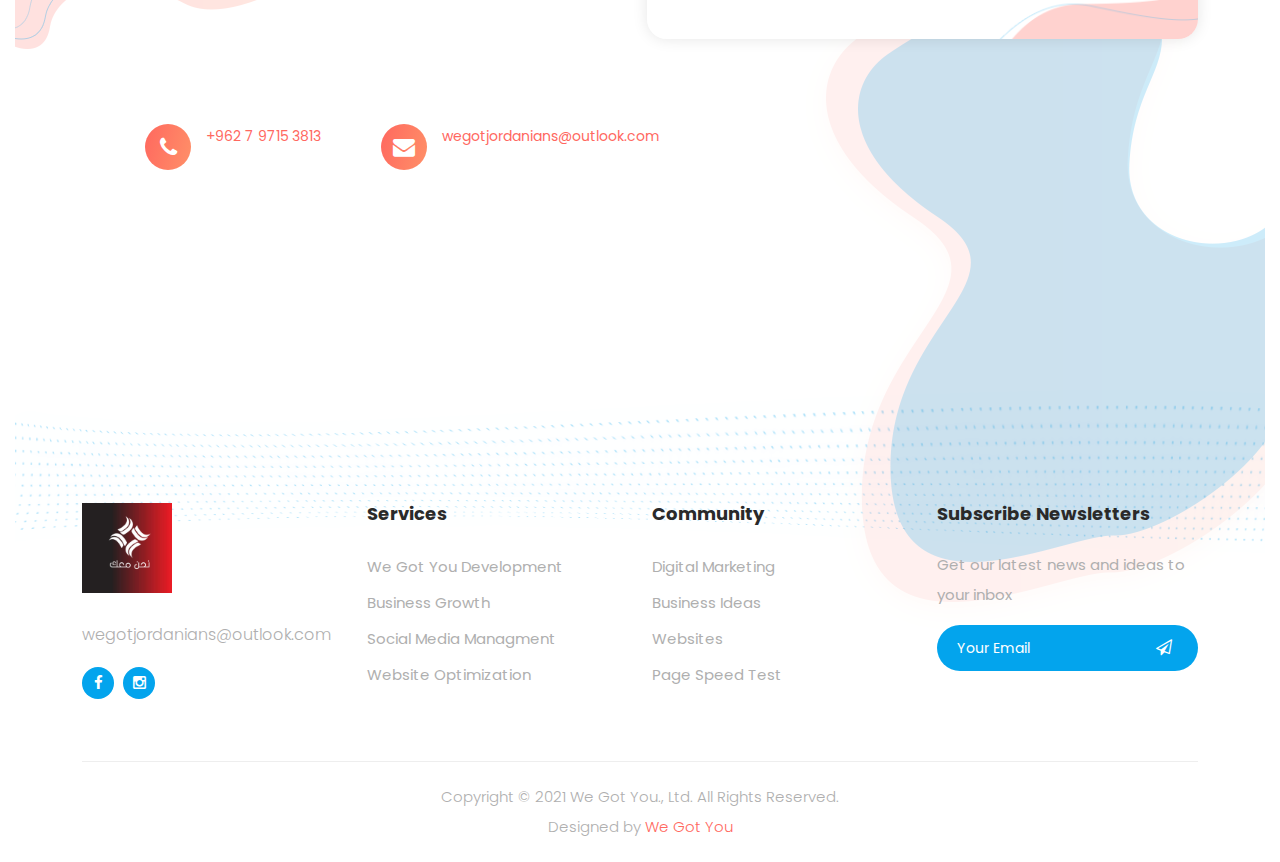
==== commit 19d4afbd: "txt" ====
--- a/index.html
+++ b/index.html
@@ -87,8 +87,7 @@
             <div class="col-lg-6 align-self-center">
               <div class="owl-carousel owl-banner">
                 <div class="item header-text">
-                  <h6>Welcome to We Got You Digital</h6>
-                  <h2> We don’t <em>just build websites,</em> we build <em> your business.</em></h2>
+                  <h2>  <span>WeGotYou</span> is a  <em>Marketing Agency </em> Integrated with <em> Marketing Solutions .</em></h2>
                   <!-- <p>Please <a rel="nofollow" href="https://www.paypal.me/templatemo" target="_blank">support us</a> a little via PayPal if this digital marketing HTML template is useful for you. Thank you.</p> -->
                   <br><br><div class="down-buttons">
                     <div class="main-blue-button-hover">
@@ -100,8 +99,7 @@
                   </div>
                 </div>
                 <div class="item header-text">
-                  <h6>Web</h6>
-                  <h2>Build <em>your website</em> the best in <span>We Got You</span>.</h2>
+                  <h2>Get a  <em>Free </em>Consulation  <span>with Us.</span></h2>
                   <br><br><div class="down-buttons">
                     <div class="main-blue-button-hover">
                       <a href="#contact">Message Us Now</a>
@@ -112,8 +110,7 @@
                   </div>
                 </div>
                 <div class="item header-text">
-                  <h6>Online Marketing</h6>
-                  <h2>Get the <em>best ideas</em> for <em>your website</em></h2>
+                  <h2>We focus  <em>on one  </em>project at  <em>a time.</em></h2>
                   <br><br><div class="down-buttons">
                     <div class="main-blue-button-hover">
                       <a href="#services">Our Services</a>
@@ -143,8 +140,7 @@
       <div class="row">
         <div class="col-lg-6 offset-lg-3">
           <div class="section-heading">
-            <h2>We <em>Provide</em> The Best Service With <span>Our Tools</span></h2>
-            <span>Our Services</span>
+            <h2><span>Our Services:</span></h2>
           </div>
         </div>
       </div>
@@ -152,61 +148,37 @@
         <div class="col-lg-12">
           <div class="owl-carousel owl-services">
             <div class="item">
-              <h4>Learn More about our Guidelines</h4>
+              <h4>Photoshoot </h4>
               <div class="icon"><img src="assets/images/service-icon-01.png" alt=""></div>
               <p>Feel free to use this template for your business</p>
             </div>
             <div class="item">
-              <h4>Develop The Best Strategy for Business</h4>
+              <h4>Social Media Management </h4>
               <div class="icon"><img src="assets/images/service-icon-02.png" alt=""></div>
               <p>Get to know more about the topic in details</p>
             </div>
             <div class="item">
-              <h4> Development</h4>
+              <h4> Website Development  </h4>
               <div class="icon"><img src="assets/images/service-icon-03.png" alt=""></div>
               <p>Get to know more about the topic in details</p>
             </div>
             <div class="item">
-              <h4>Discover &amp; Explore our We Got You Tips</h4>
+              <h4> Graphic Design </h4>
               <div class="icon"><img src="assets/images/service-icon-04.png" alt=""></div>
               <p>Feel free to use this template for your business</p>
             </div>
             <div class="item">
-              <h4>Optimizing your websites for Speed</h4>
+              <h4>Sales Team </h4>
               <div class="icon"><img src="assets/images/service-icon-01.png" alt=""></div>
               <p>Get to know more about the topic in details</p>
             </div>
             <div class="item">
-              <h4>See The Strategy In The Market</h4>
+              <h4>Search Engine Marketing (SEM) </h4>
               <div class="icon"><img src="assets/images/service-icon-02.png" alt=""></div>
               <p>Get to know more about the topic in details</p>
             </div>
-            <div class="item">
-              <h4>Best Content Ideas for your pages</h4>
-              <div class="icon"><img src="assets/images/service-icon-03.png" alt=""></div>
-              <p>Feel free to use this template for your business</p>
-            </div>
-            <div class="item">
-              <h4>Optimizing Speed for your web pages</h4>
-              <div class="icon"><img src="assets/images/service-icon-04.png" alt=""></div>
-              <p>Get to know more about the topic in details</p>
-            </div>
-            <div class="item">
-              <h4>Accessibility for mobile viewing</h4>
-              <div class="icon"><img src="assets/images/service-icon-01.png" alt=""></div>
-              <p>Get to know more about the topic in details</p>
-            </div>
-            <div class="item">
-              <h4>Content Ideas for your next project</h4>
-              <div class="icon"><img src="assets/images/service-icon-02.png" alt=""></div>
-              <p>Feel free to use this template for your business</p>
-            </div>
          
-            <div class="item">
-              <h4>Discover the digital marketing trend</h4>
-              <div class="icon"><img src="assets/images/service-icon-04.png" alt=""></div>
-              <p>Get to know more about the topic in details</p>
-            </div>
+           
             
           </div>
         </div>
@@ -224,8 +196,8 @@
         </div>
         <div class="col-lg-6">
           <div class="section-heading">
-            <h2>Grow your website with our <em>We Got You Tools</em> &amp; <span>Project</span> Management</h2>
-            <p>Have a product to sell or showcase online? What about photos or videos to showcase? Or maybe you have some other custom, unique need in a website? I’m here to help you or your business create something unique and find online success in the best and easiest way possible, E-marketing services - photo sessions - promotion - advertising products and services - promotional ads - advertising ads - content production</p>
+            <h2>Already running <em>a business  </em> &amp; <span> seeking customized</span>  solutions?</h2>
+            <p>Rely on us to take care of your business digital marketing requirements!<br/><br/>1) Photoshoot for your product. <br/>2) Professional designs for your product or service.<br/>3) Building your social media accounts and enhancing them.<br/>4) Building an optimized website.   </p>
             <div class="row">
               <div class="col-lg-4">
                 <div class="fact-item">
@@ -270,156 +242,18 @@
   </div>
 
   <div id="portfolio" class="our-portfolio section">
-    <div class="portfolio-left-dec">
-      <img src="assets/images/portfolio-left-dec.png" alt="">
-    </div>
-    <div class="container">
-      <div class="row">
-        <div class="col-lg-6 offset-lg-3">
-          <div class="section-heading">
-            <h2>Our Recent <em>Projects</em> &amp; Case Studies <span>for Clients</span></h2>
-            <span>Our Portfolio</span>
-          </div>
-        </div>
-      </div>
-    </div>
-    <div class="container-fluid">
-      <div class="row">
-        <div class="col-lg-12">
-          <div class="owl-carousel owl-portfolio">
-            <div class="item">
-              <div class="thumb">
-                <img src="assets/images/portfolio-01.jpg" alt="">
-                <div class="hover-effect">
-                  <div class="inner-content">
-                    <a rel="sponsored" href="https://templatemo.com/tm-564-plot-listing" target="_parent"><h4>First Project</h4></a>
-                    <span>Plot Listing</span>
-                  </div>
-                </div>
-              </div>
-            </div>
-            <div class="item">
-              <div class="thumb">
-                <img src="assets/images/portfolio-02.jpg" alt="">
-                <div class="hover-effect">
-                  <div class="inner-content">
-                    <a href="#"><h4>Project Two</h4></a>
-                    <span>SEO &amp; Marketing</span>
-                  </div>
-                </div>
-              </div>
-            </div>
-            <div class="item">
-              <div class="thumb">
-                <img src="assets/images/portfolio-03.jpg" alt="">
-                <div class="hover-effect">
-                  <div class="inner-content">
-                    <a rel="sponsored" href="https://templatemo.com/tm-562-space-dynamic" target="_parent"><h4>Third Project</h4></a>
-                    <span>Space Dynamic SEO</span>
-                  </div>
-                </div>
-              </div>
-            </div>
-            <div class="item">
-              <div class="thumb">
-                <img src="assets/images/portfolio-04.jpg" alt="">
-                <div class="hover-effect">
-                  <div class="inner-content">
-                    <a href="#"><h4>Project Four</h4></a>
-                    <span>Website Marketing</span>
-                  </div>
-                </div>
-              </div>
-            </div>
-            <div class="item">
-              <div class="thumb">
-                <img src="assets/images/portfolio-01.jpg" alt="">
-                <div class="hover-effect">
-                  <div class="inner-content">
-                    <a href="#"><h4>Fifth Project</h4></a>
-                    <span>Digital Assets</span>
-                  </div>
-                </div>
-              </div>
-            </div>
-            <div class="item">
-              <div class="thumb">
-                <img src="assets/images/portfolio-02.jpg" alt="">
-                <div class="hover-effect">
-                  <div class="inner-content">
-                    <a href="#"><h4>Sixth Project</h4></a>
-                    <span>SEO &amp; Marketing</span>
-                  </div>
-                </div>
-              </div>
-            </div>
-            <div class="item">
-              <div class="thumb">
-                <img src="assets/images/portfolio-03.jpg" alt="">
-                <div class="hover-effect">
-                  <div class="inner-content">
-                    <a href="#"><h4>7th Project</h4></a>
-                    <span>SEO &amp; Marketing</span>
-                  </div>
-                </div>
-              </div>
-            </div>
-            <div class="item">
-              <div class="thumb">
-                <img src="assets/images/portfolio-04.jpg" alt="">
-                <div class="hover-effect">
-                  <div class="inner-content">
-                    <a href="#"><h4>8th Project</h4></a>
-                    <span>SEO &amp; Marketing</span>
-                  </div>
-                </div>
-              </div>
-            </div>
-            <div class="item">
-              <div class="thumb">
-                <img src="assets/images/portfolio-01.jpg" alt="">
-                <div class="hover-effect">
-                  <div class="inner-content">
-                    <a href="#"><h4>9th Project</h4></a>
-                    <span>SEO &amp; Marketing</span>
-                  </div>
-                </div>
-              </div>
-            </div>
-            <div class="item">
-              <div class="thumb">
-                <img src="assets/images/portfolio-02.jpg" alt="">
-                <div class="hover-effect">
-                  <div class="inner-content">
-                    <a href="#"><h4>Project Ten</h4></a>
-                    <span>SEO &amp; Marketing</span>
-                  </div>
-                </div>
-              </div>
-            </div>
-            <div class="item">
-              <div class="thumb">
-                <img src="assets/images/portfolio-03.jpg" alt="">
-                <div class="hover-effect">
-                  <div class="inner-content">
-                    <a href="#"><h4>Project Eleven</h4></a>
-                    <span>SEO &amp; Marketing</span>
-                  </div>
-                </div>
-              </div>
-            </div>
-            <div class="item">
-              <div class="thumb">
-                <img src="assets/images/portfolio-04.jpg" alt="">
-                <div class="hover-effect">
-                  <div class="inner-content">
-                    <a href="#"><h4>12th Project</h4></a>
-                    <span>SEO &amp; Marketing</span>
-                  </div>
-                </div>
-              </div>
-            </div>
-          </div>
+    <div class="container">
+      <div class="row">
+        <div class="col-lg-6">
+          <div class="section-heading"><br/><br/>
+            <h2>Are you  <em>about to   </em>  start a new <span> business?</span> </h2>
+            <p>We take ownership over the businesses of our clients. For this reason, we are decided to foster long-term associations with our clients in arrange to get it the center and culture of their business, eventually conveying the most excellent arrangements that fulfill their prerequisites.<br/><br/>1) Identifying your business needs.  <br/>2) Designing and implementing tailored solutions.<br/>3) Enhancing and testing plans continuously.<br/>4) Executing solutions, while ensuring ongoing support and maintenance.</p>
+
+        </div>
+      </div>
+      <div class="col-lg-6 align-self-center">
+        <div class="right-image">
+          <img src="assets/images/aa.jpg" alt="Two Girls working together">
         </div>
       </div>
     </div>
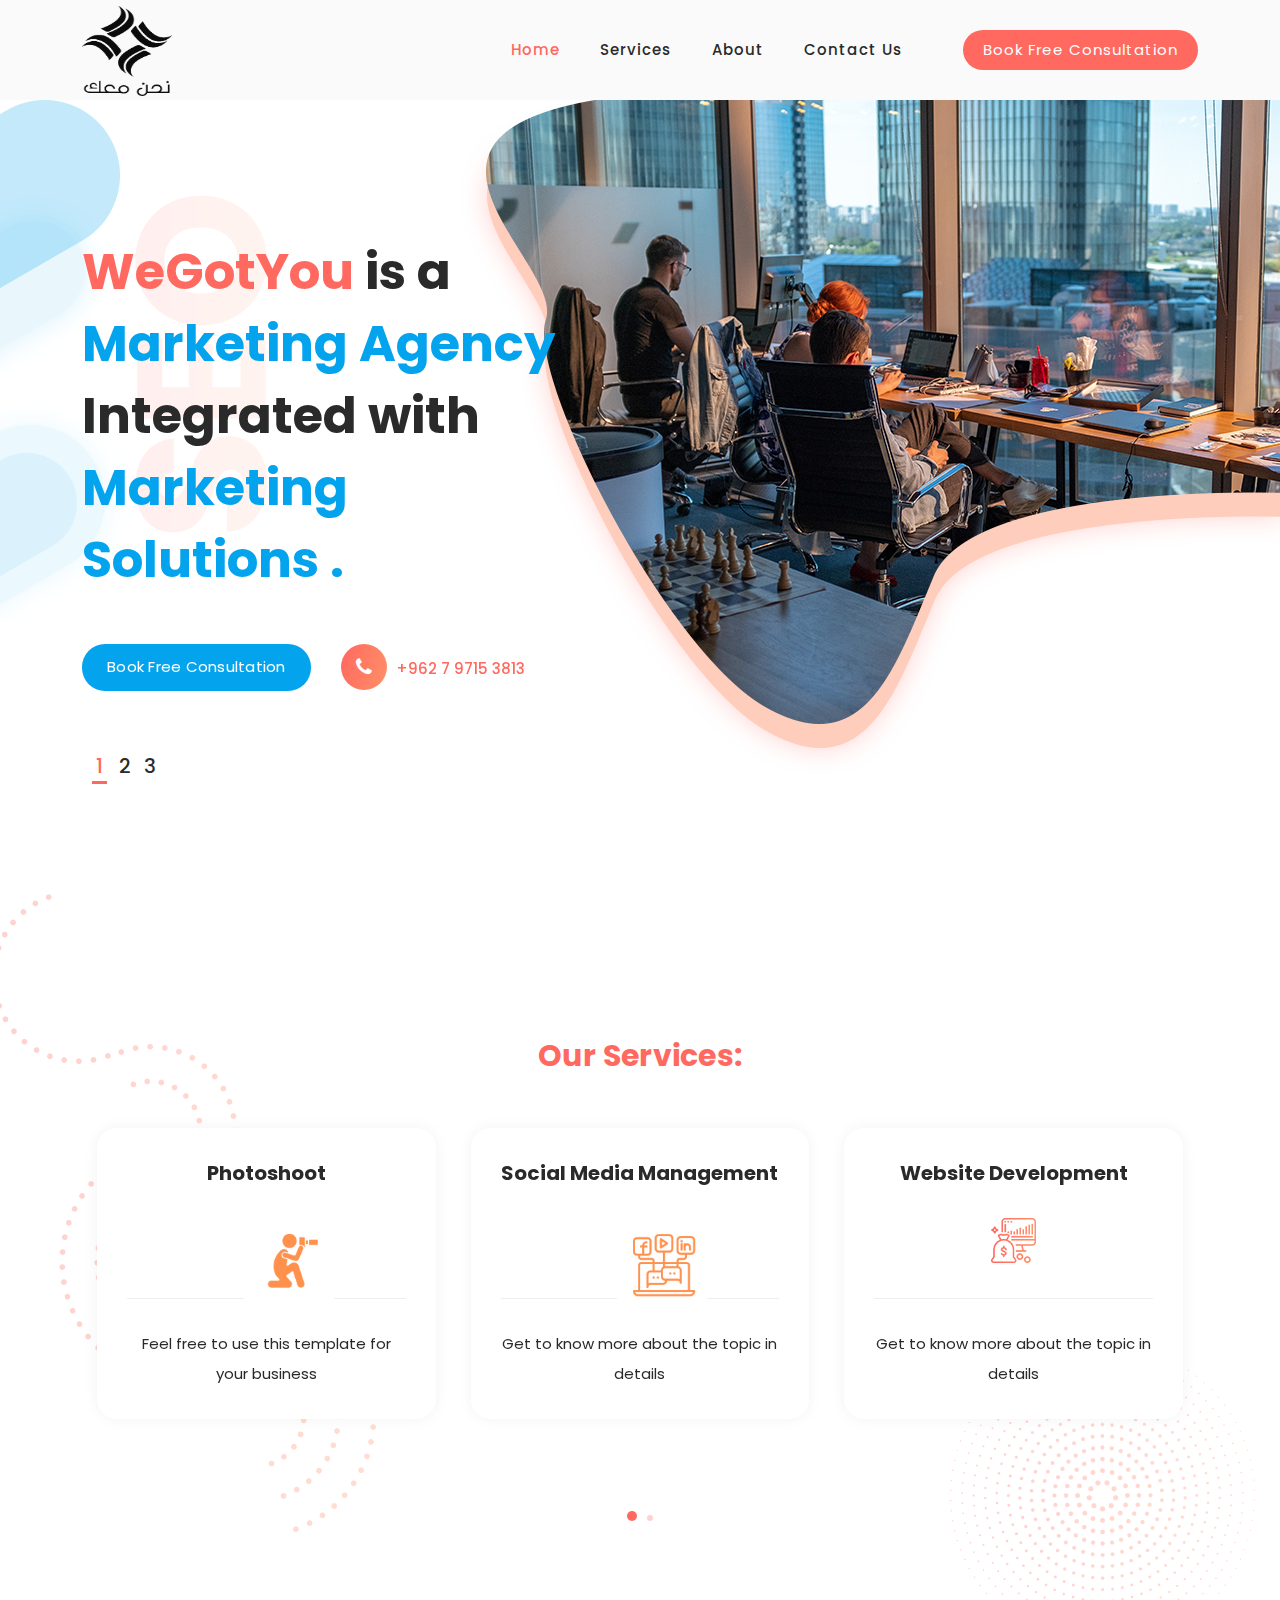
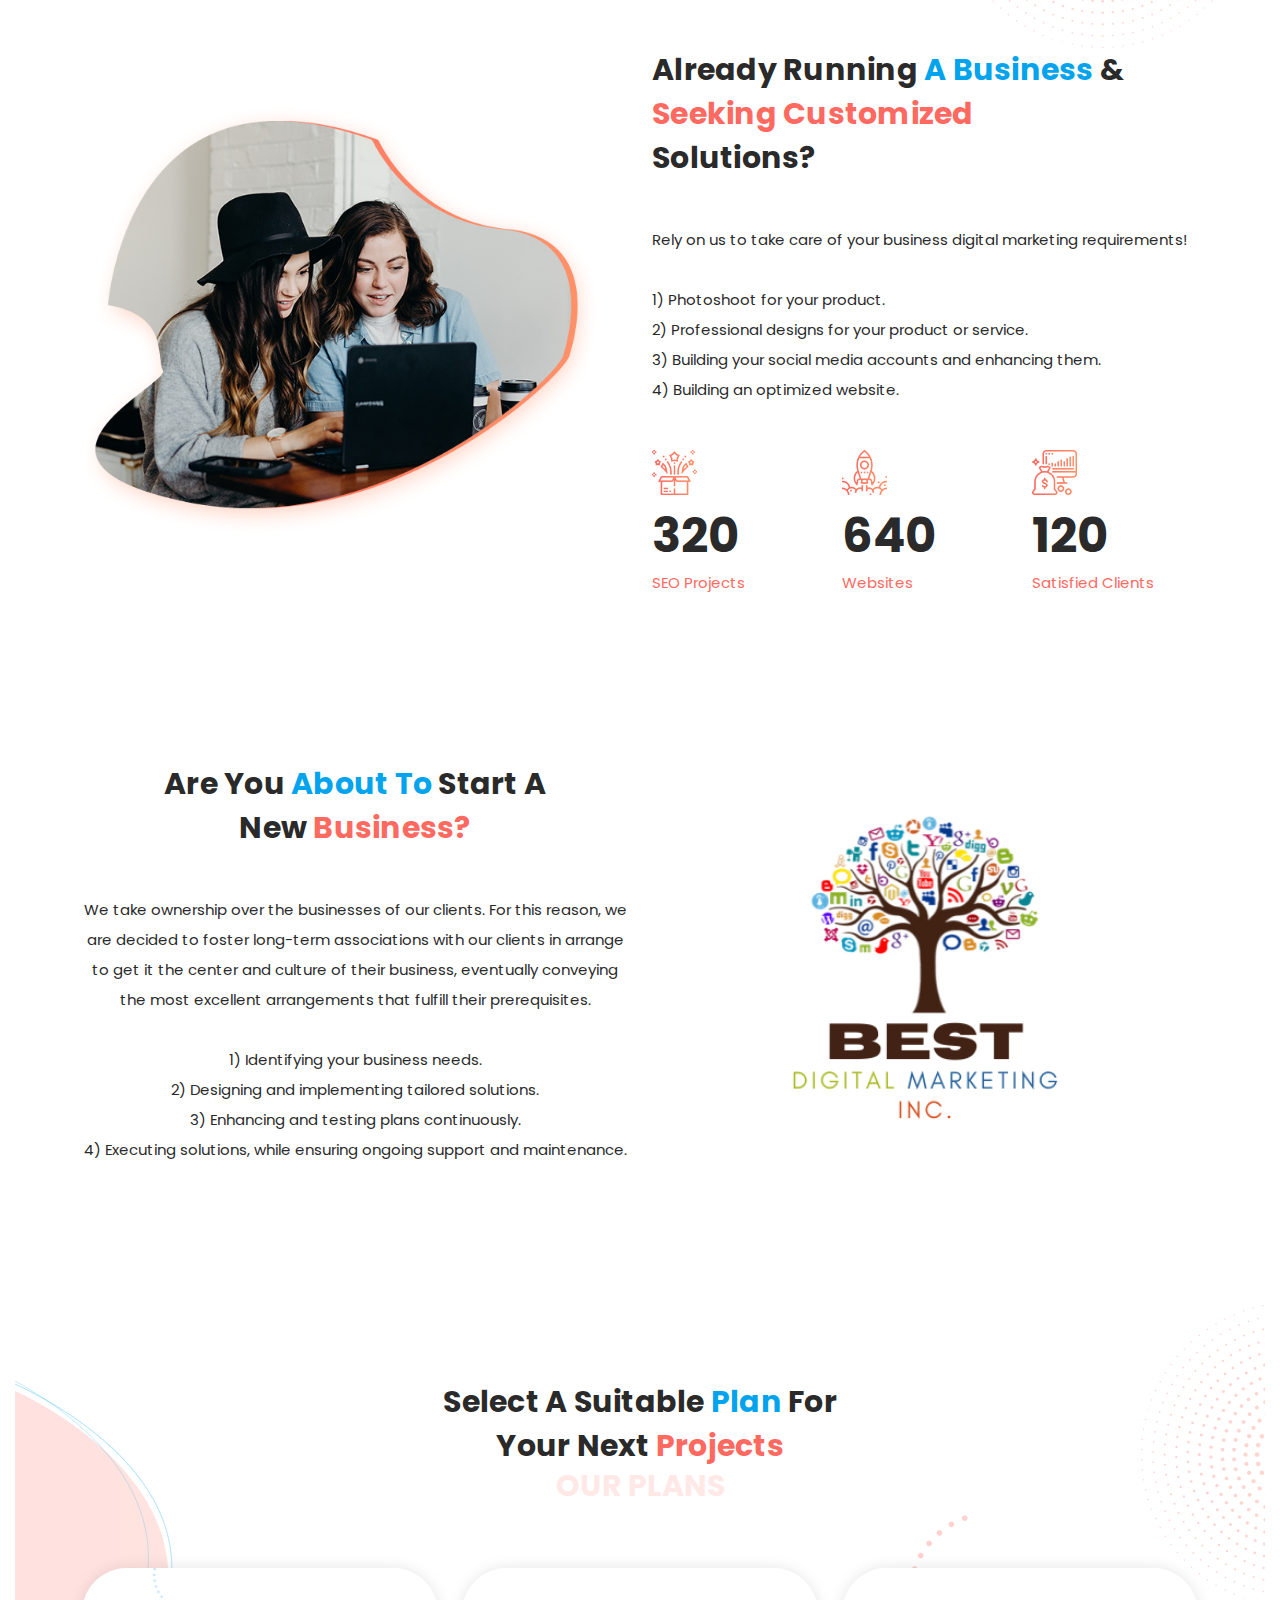
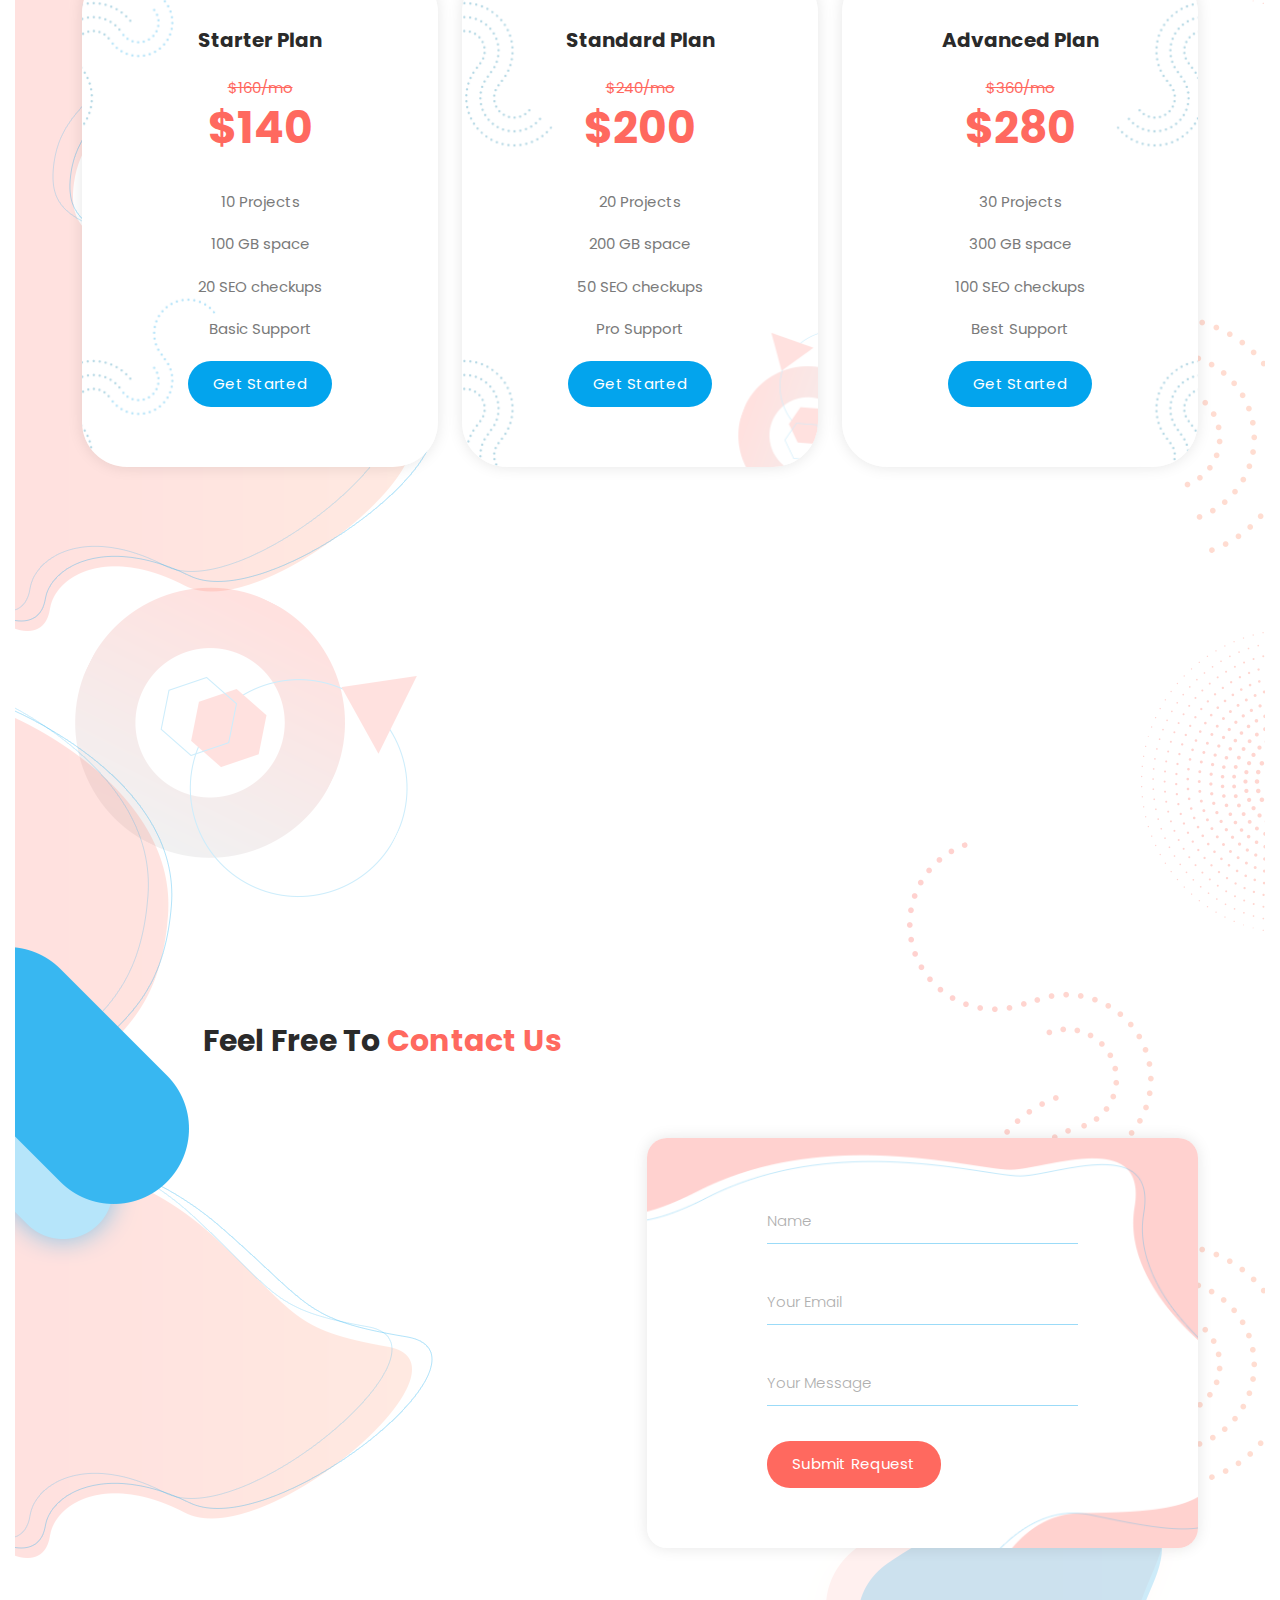
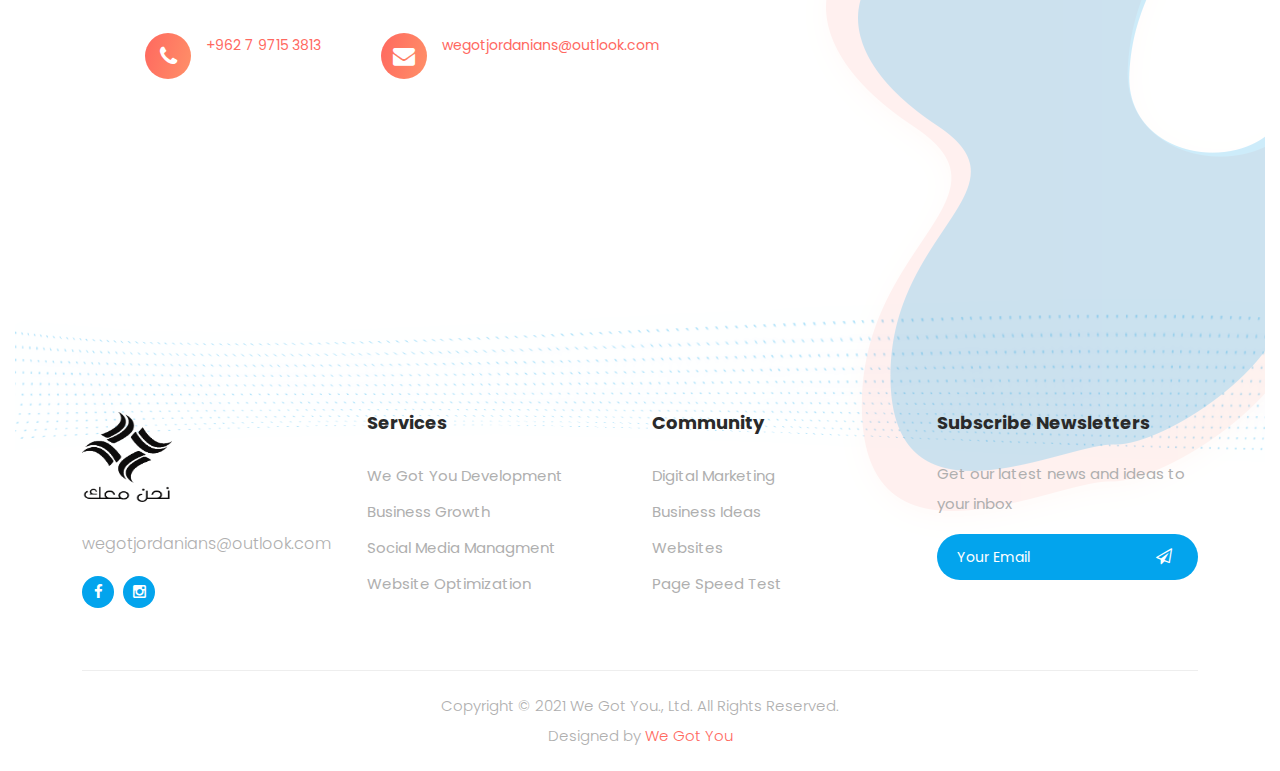
==== commit a317c73a: "aa" ====
--- a/index.html
+++ b/index.html
@@ -54,7 +54,7 @@
           <nav class="main-nav">
             <!-- ***** Logo Start ***** -->
             <a href="index.html" class="logo">
-              <img src="logo.jpg" style="width: 10vh; height: 10vh;">
+              <img src="aaaa.png" style="width: 10vh; height: 10vh;">
             </a>
             <!-- ***** Logo End ***** -->
             <!-- ***** Menu Start ***** -->
@@ -62,9 +62,8 @@
               <li class="scroll-to-section"><a href="#top" class="active">Home</a></li>
               <li class="scroll-to-section"><a href="#services">Services</a></li>
               <li class="scroll-to-section"><a href="#about">About</a></li>
-              <li class="scroll-to-section"><a href="#portfolio">Portfolio</a></li>
               <li class="scroll-to-section"><a href="#contact">Contact Us</a></li> 
-              <li class="scroll-to-section"><div class="main-red-button-hover"><a href="#contact">Contact Us Now</a></div></li> 
+              <li class="scroll-to-section"><div class="main-red-button-hover"><a href="#contact">Book Free Consultation</a></div></li> 
             </ul>        
             <a class='menu-trigger'>
                 <span>Menu</span>
@@ -91,7 +90,7 @@
                   <!-- <p>Please <a rel="nofollow" href="https://www.paypal.me/templatemo" target="_blank">support us</a> a little via PayPal if this digital marketing HTML template is useful for you. Thank you.</p> -->
                   <br><br><div class="down-buttons">
                     <div class="main-blue-button-hover">
-                      <a href="#contact">Message Us Now</a>
+                      <a href="#contact">Book Free Consultation</a>
                     </div>
                     <div class="call-button">
                       <a ><i class="fa fa-phone"></i> +962 7 9715 3813</a>
@@ -102,7 +101,7 @@
                   <h2>Get a  <em>Free </em>Consulation  <span>with Us.</span></h2>
                   <br><br><div class="down-buttons">
                     <div class="main-blue-button-hover">
-                      <a href="#contact">Message Us Now</a>
+                      <a href="#contact">Book Free Consultation</a>
                     </div>
                     <div class="call-button">
                       <a ><i class="fa fa-phone"></i> +962 7 9715 3813</a>
@@ -113,7 +112,7 @@
                   <h2>We focus  <em>on one  </em>project at  <em>a time.</em></h2>
                   <br><br><div class="down-buttons">
                     <div class="main-blue-button-hover">
-                      <a href="#services">Our Services</a>
+                      <a href="#services">Book Free Consultation</a>
                     </div>
                     <div class="call-button">
                       <a ><i class="fa fa-phone"></i> +962 7 9715 3813</a>
@@ -149,12 +148,12 @@
           <div class="owl-carousel owl-services">
             <div class="item">
               <h4>Photoshoot </h4>
-              <div class="icon"><img src="assets/images/service-icon-01.png" alt=""></div>
+              <div class="icon"><img src="qqq.png" alt="" style="height: 10vh; width: 10vh;"></div>
               <p>Feel free to use this template for your business</p>
             </div>
             <div class="item">
               <h4>Social Media Management </h4>
-              <div class="icon"><img src="assets/images/service-icon-02.png" alt=""></div>
+              <div class="icon"><img src="rr.png" alt="" style="height: 10vh; width: 10vh;"></div>
               <p>Get to know more about the topic in details</p>
             </div>
             <div class="item">
@@ -163,12 +162,12 @@
               <p>Get to know more about the topic in details</p>
             </div>
             <div class="item">
-              <h4> Graphic Design </h4>
+              <h4>  Sales Team  </h4>
               <div class="icon"><img src="assets/images/service-icon-04.png" alt=""></div>
               <p>Feel free to use this template for your business</p>
             </div>
             <div class="item">
-              <h4>Sales Team </h4>
+              <h4>Graphic Design</h4>
               <div class="icon"><img src="assets/images/service-icon-01.png" alt=""></div>
               <p>Get to know more about the topic in details</p>
             </div>
@@ -207,7 +206,6 @@
                     </div>
                     <div class="count-digit">320</div>
                     <div class="count-title">SEO Projects</div>
-                    <p>Lorem ipsum dolor sitti amet, consectetur.</p>
                   </div>
                 </div>
               </div>
@@ -219,7 +217,6 @@
                     </div>
                     <div class="count-digit">640</div>
                     <div class="count-title">Websites</div>
-                    <p>Lorem ipsum dolor sitti amet, consectetur.</p>
                   </div>
                 </div>
               </div>
@@ -231,7 +228,6 @@
                     </div>
                     <div class="count-digit">120</div>
                     <div class="count-title">Satisfied Clients</div>
-                    <p>Lorem ipsum dolor sitti amet, consectetur.</p>
                   </div>
                 </div>
               </div>
@@ -253,7 +249,7 @@
       </div>
       <div class="col-lg-6 align-self-center">
         <div class="right-image">
-          <img src="assets/images/aa.jpg" alt="Two Girls working together">
+          <img src="dddh.png" alt="Two Girls working together">
         </div>
       </div>
     </div>
@@ -443,7 +439,7 @@
           <div class="about footer-item">
             <div class="logo">
               <a href="#">
-              <img src="logo.jpg" style="width: 10vh; height: 10vh;">
+              <img src="aaaa.png" style="width: 10vh; height: 10vh;">
               </a>
             </div>
             <a href="mailto:wegotjordanians@outlook.com">wegotjordanians@outlook.com</a>
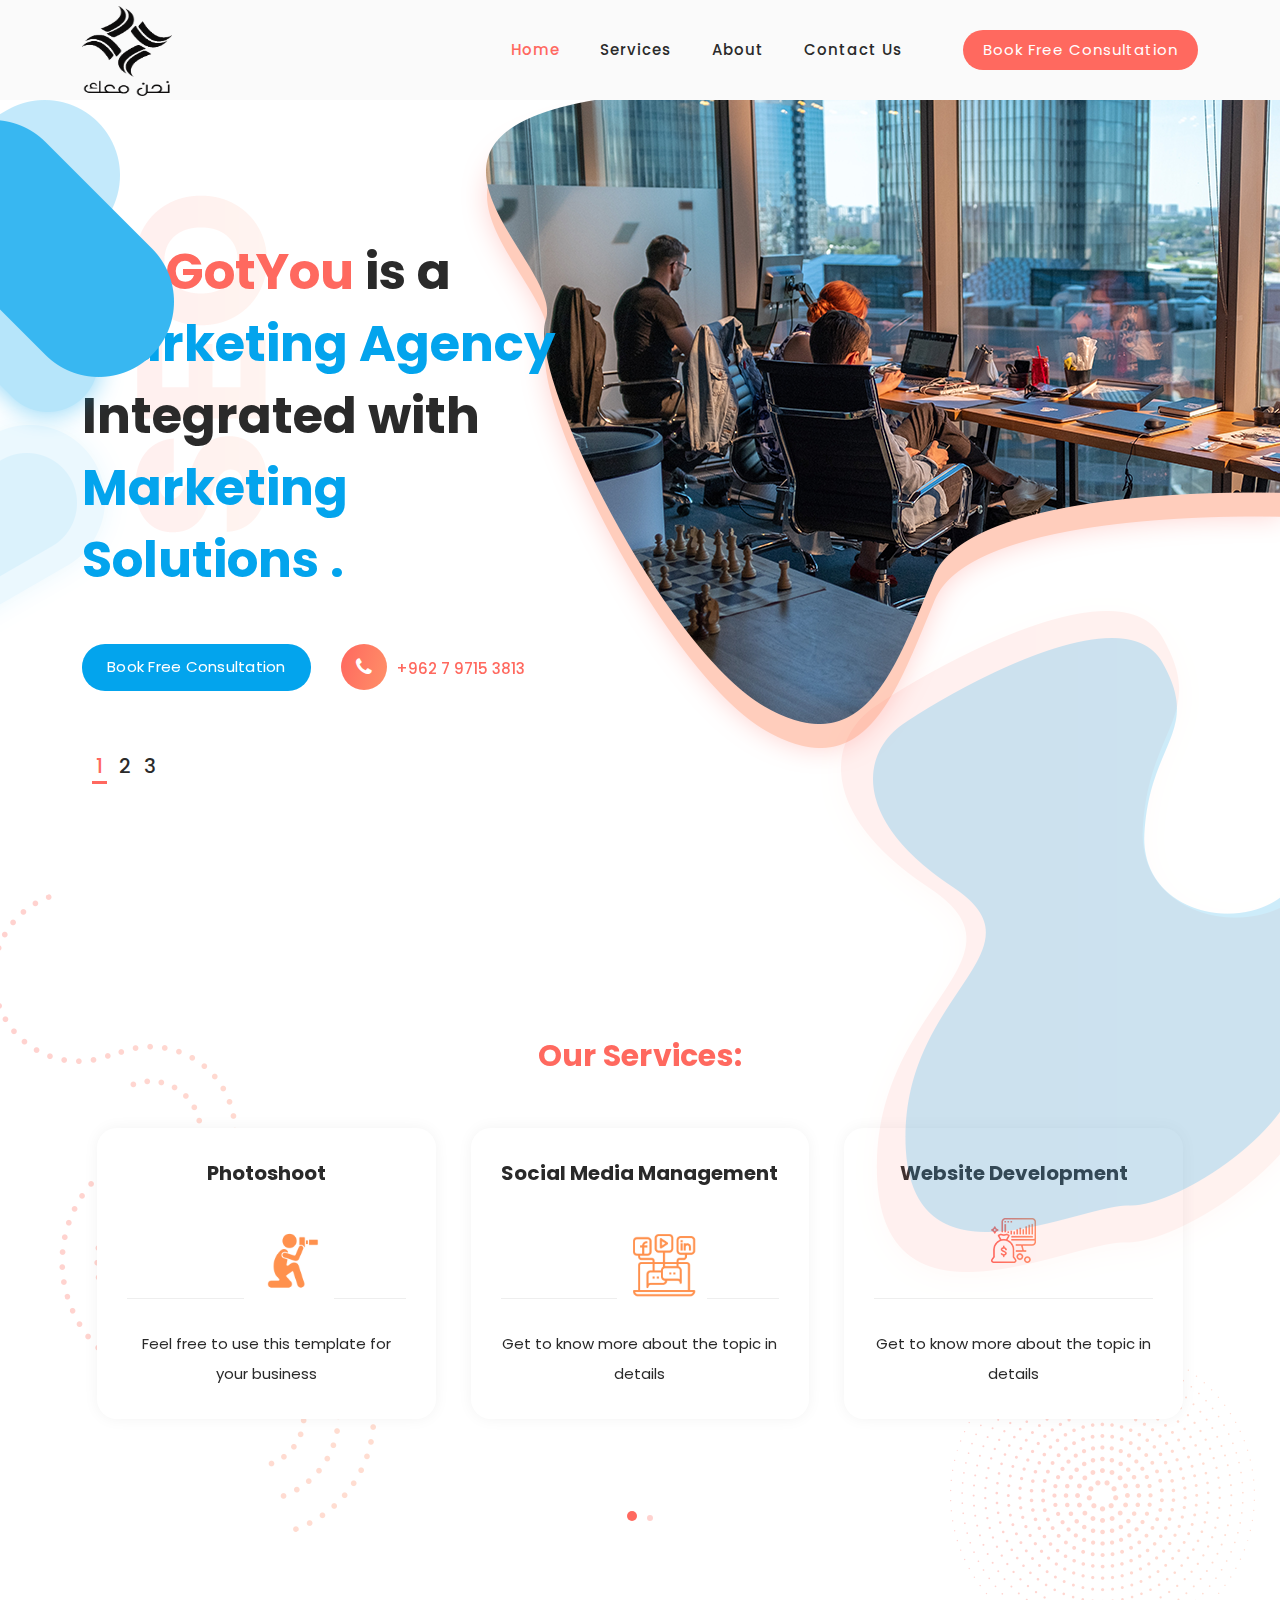
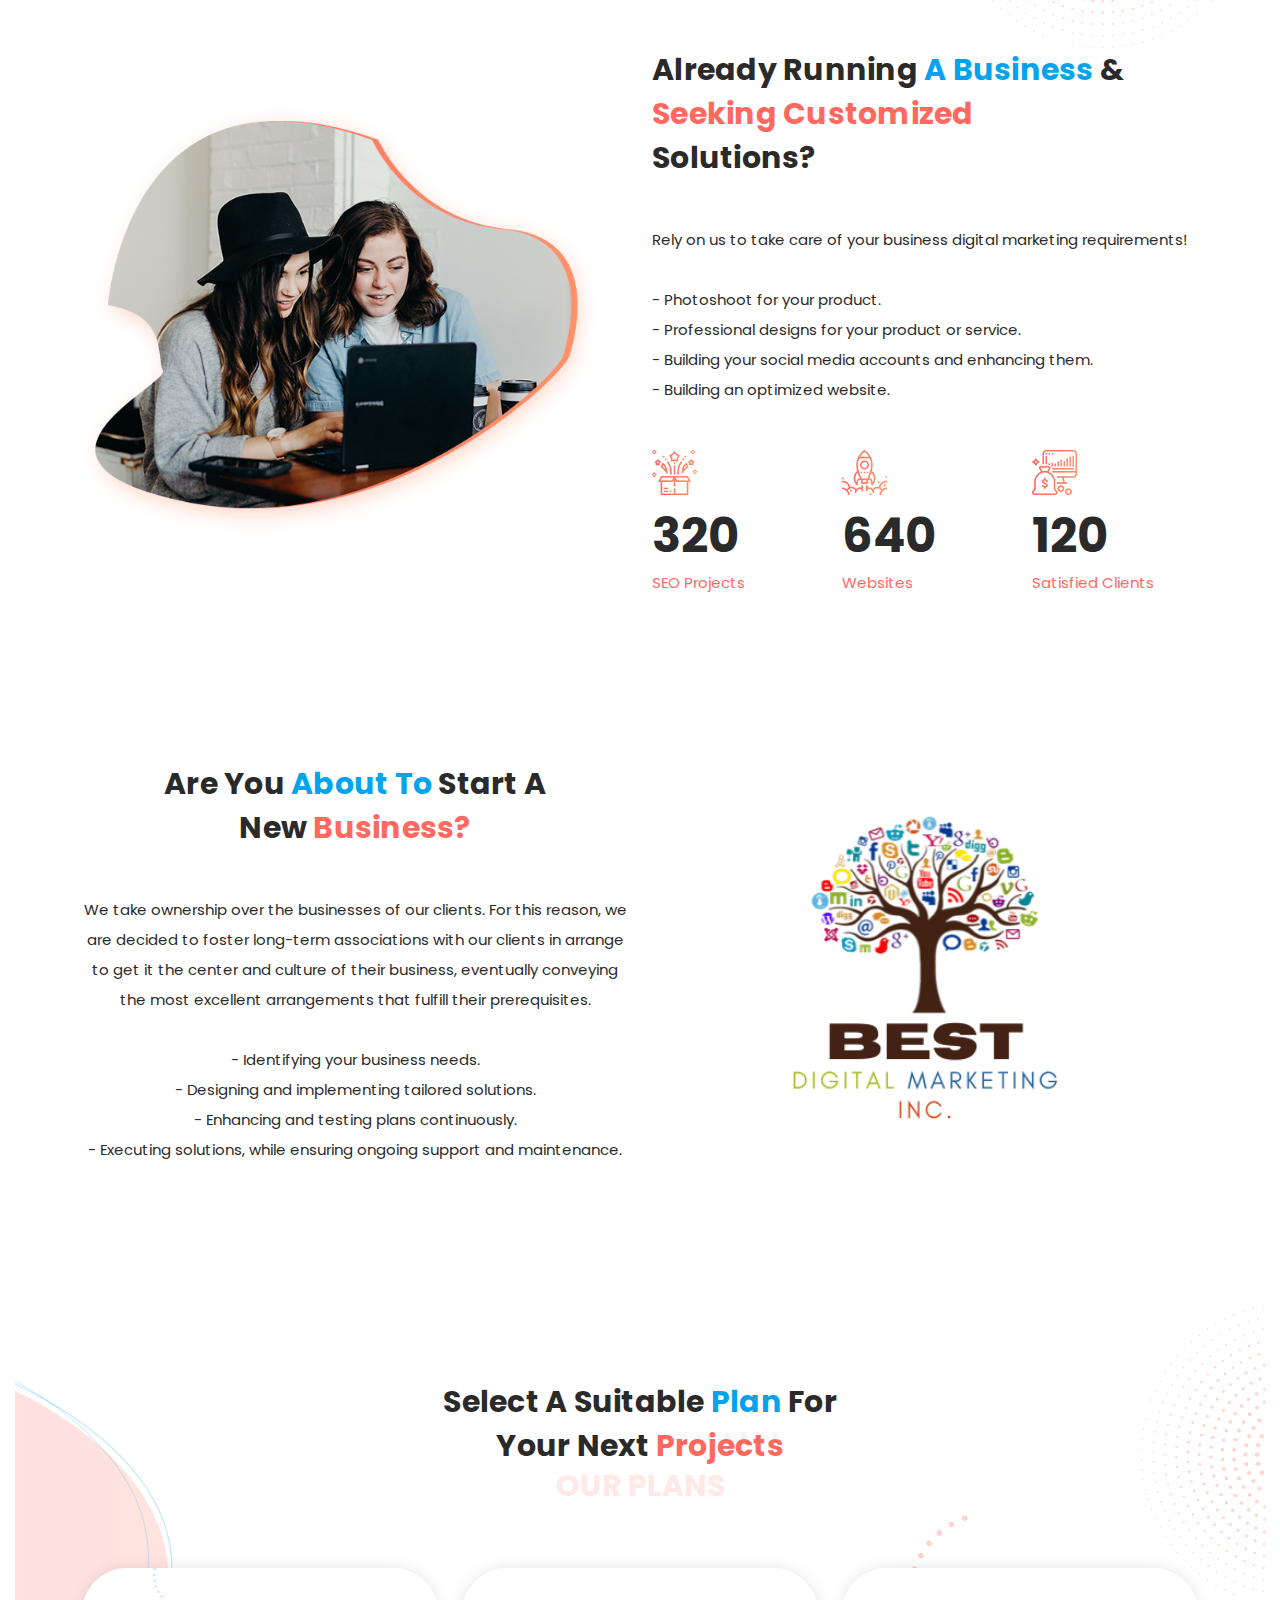
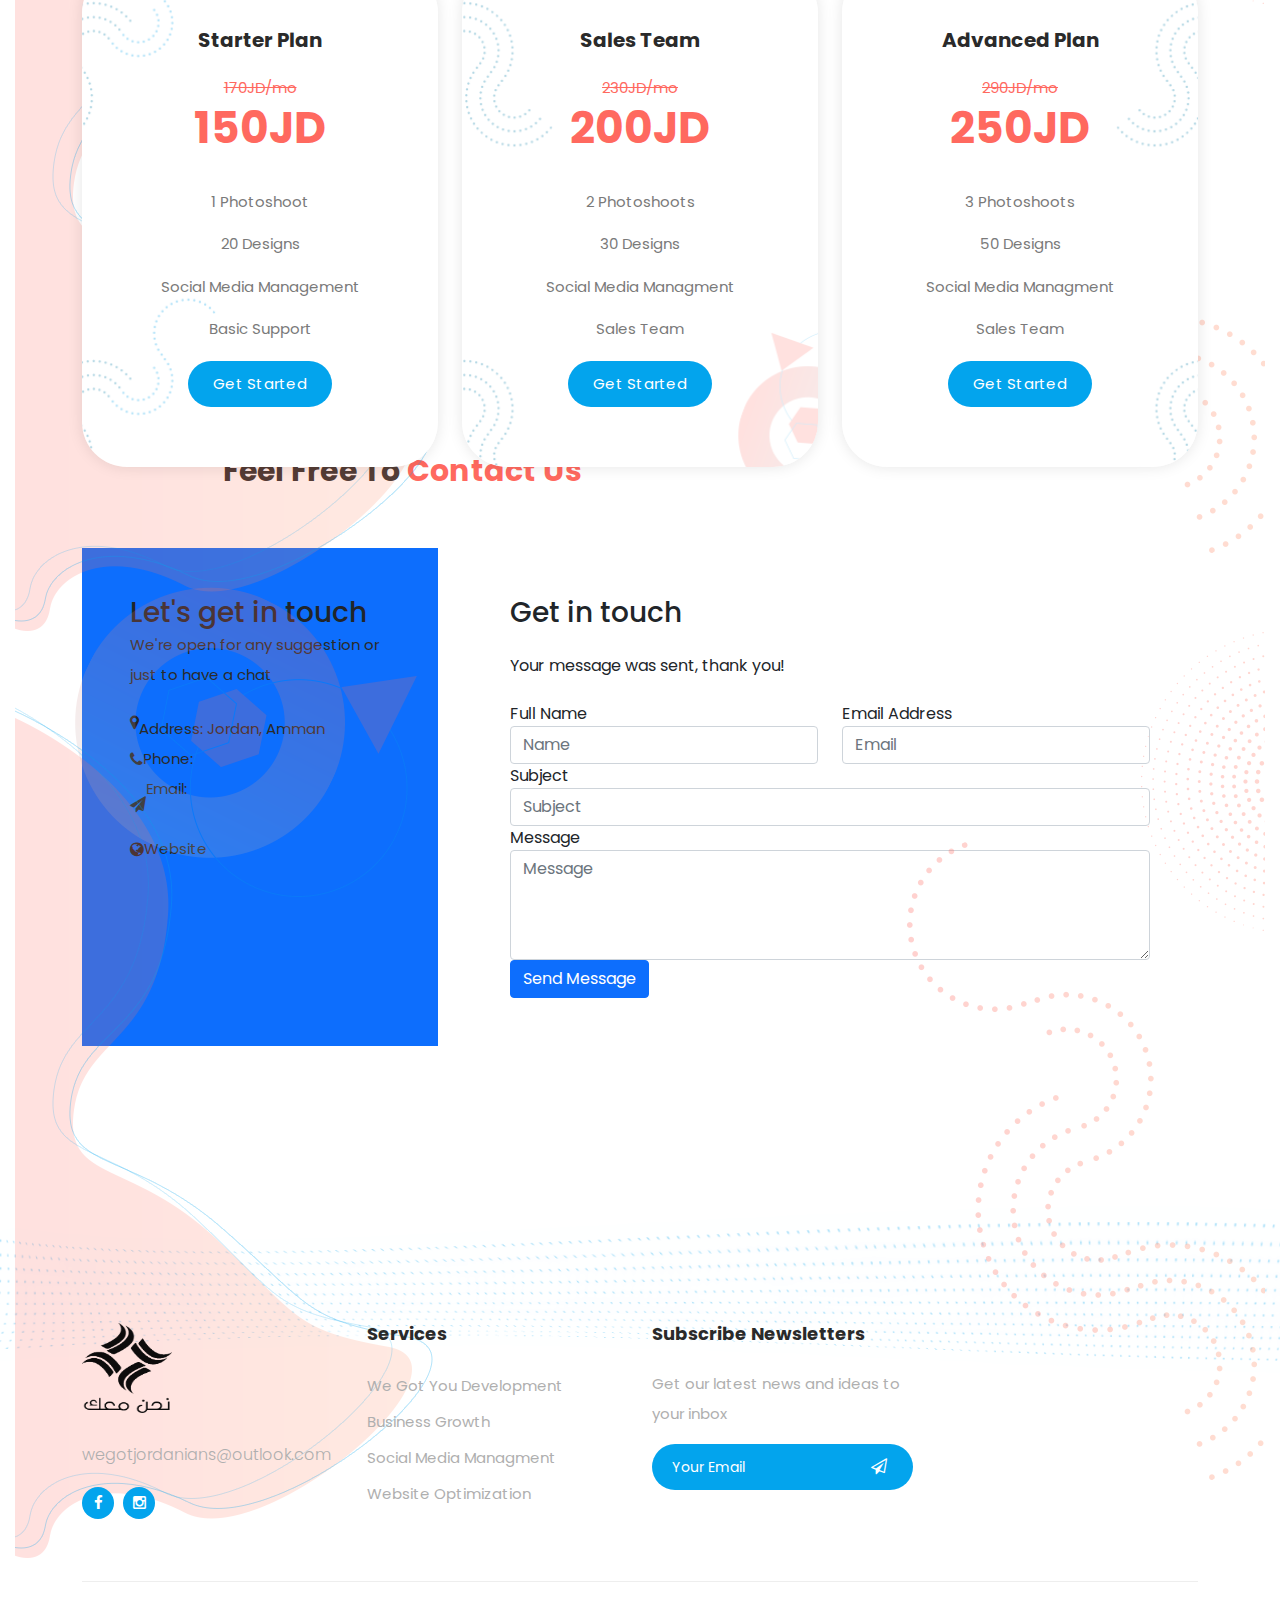
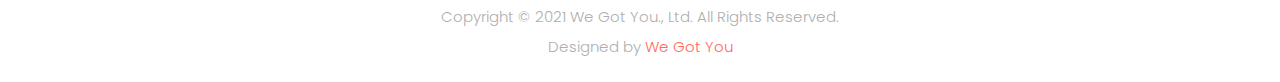
==== commit 76d67b6a: "aa" ====
--- a/index.html
+++ b/index.html
@@ -11,12 +11,16 @@
     <link rel="preconnect" href="https://fonts.gstatic.com">
     <link href="https://fonts.googleapis.com/css2?family=Poppins:wght@100;200;300;400;500;600;700;800;900&display=swap" rel="stylesheet">
 
-    <title>Onix Digital Marketing HTML5 Template</title>
+    <title>Onix Digital Marketing</title>
 
     <!-- Bootstrap core CSS -->
     <link href="vendor/bootstrap/css/bootstrap.min.css" rel="stylesheet">
 
-
+    <link href='https://fonts.googleapis.com/css?family=Roboto:400,100,300,700' rel='stylesheet' type='text/css'>
+
+    <link rel="stylesheet" href="https://stackpath.bootstrapcdn.com/font-awesome/4.7.0/css/font-awesome.min.css">
+    
+    <link rel="stylesheet" href="css/style.css">
     <!-- Additional CSS Files -->
     <link rel="stylesheet" href="assets/css/fontawesome.css">
     <link rel="stylesheet" href="assets/css/templatemo-onix-digital.css">
@@ -196,7 +200,7 @@
         <div class="col-lg-6">
           <div class="section-heading">
             <h2>Already running <em>a business  </em> &amp; <span> seeking customized</span>  solutions?</h2>
-            <p>Rely on us to take care of your business digital marketing requirements!<br/><br/>1) Photoshoot for your product. <br/>2) Professional designs for your product or service.<br/>3) Building your social media accounts and enhancing them.<br/>4) Building an optimized website.   </p>
+            <p>Rely on us to take care of your business digital marketing requirements!<br/><br/>-  Photoshoot for your product. <br/>- Professional designs for your product or service.<br/>- Building your social media accounts and enhancing them.<br/>- Building an optimized website.   </p>
             <div class="row">
               <div class="col-lg-4">
                 <div class="fact-item">
@@ -243,7 +247,7 @@
         <div class="col-lg-6">
           <div class="section-heading"><br/><br/>
             <h2>Are you  <em>about to   </em>  start a new <span> business?</span> </h2>
-            <p>We take ownership over the businesses of our clients. For this reason, we are decided to foster long-term associations with our clients in arrange to get it the center and culture of their business, eventually conveying the most excellent arrangements that fulfill their prerequisites.<br/><br/>1) Identifying your business needs.  <br/>2) Designing and implementing tailored solutions.<br/>3) Enhancing and testing plans continuously.<br/>4) Executing solutions, while ensuring ongoing support and maintenance.</p>
+            <p>We take ownership over the businesses of our clients. For this reason, we are decided to foster long-term associations with our clients in arrange to get it the center and culture of their business, eventually conveying the most excellent arrangements that fulfill their prerequisites.<br/><br/>- Identifying your business needs.  <br/>- Designing and implementing tailored solutions.<br/>- Enhancing and testing plans continuously.<br/>- Executing solutions, while ensuring ongoing support and maintenance.</p>
 
         </div>
       </div>
@@ -276,12 +280,12 @@
         <div class="col-lg-4">
           <div class="item first-item">
             <h4>Starter Plan</h4>
-            <em>$160/mo</em>
-            <span>$140</span>
+            <em>170JD/mo</em>
+            <span>150JD</span>
             <ul>
-              <li>10 Projects</li>
-              <li>100 GB space</li>
-              <li>20 SEO checkups</li>
+              <li>1 Photoshoot</li>
+              <li>20 Designs</li>
+              <li>Social Media Management</li>
               <li>Basic Support</li>
             </ul>
             <div class="main-blue-button-hover">
@@ -291,14 +295,14 @@
         </div>
         <div class="col-lg-4">
           <div class="item second-item">
-            <h4>Standard Plan</h4>
-            <em>$240/mo</em>
-            <span>$200</span>
+            <h4>Sales Team</h4>
+            <em>230JD/mo</em>
+            <span>200JD</span>
             <ul>
-              <li>20 Projects</li>
-              <li>200 GB space</li>
-              <li>50 SEO checkups</li>
-              <li>Pro Support</li>
+              <li>2 Photoshoots</li>
+              <li>30 Designs </li>
+              <li>Social Media Managment </li>
+              <li>Sales Team</li>
             </ul>
             <div class="main-blue-button-hover">
               <a href="#contact">Get Started</a>
@@ -308,13 +312,13 @@
         <div class="col-lg-4">
           <div class="item third-item">
             <h4>Advanced Plan</h4>
-            <em>$360/mo</em>
-            <span>$280</span>
+            <em>290JD/mo</em>
+            <span>250JD</span>
             <ul>
-              <li>30 Projects</li>
-              <li>300 GB space</li>
-              <li>100 SEO checkups</li>
-              <li>Best Support</li>
+              <li>3 Photoshoots </li>
+              <li>50 Designs</li>
+              <li>Social Media Managment</li>
+              <li>Sales Team</li>
             </ul>
             <div class="main-blue-button-hover">
               <a href="#contact">Get Started</a>
@@ -356,7 +360,7 @@
     </div>
   </div>
 
-  <div id="contact" class="contact-us section">
+  <div  style="margin-top: -50vh;">
     <div class="container">
       <div class="row">
         <div class="col-lg-7">
@@ -365,60 +369,111 @@
           <br>
           <div class="section-heading">
             <h2>Feel free to <span>Contact us </span> </h2>
-            <div id="map">
-              <!-- <iframe src="https://maps.google.com/maps?q=marj%20alhamam&t=&z=13&ie=UTF8&iwloc=&output=embed" width="100%" height="360px" frameborder="0" style="border:0" allowfullscreen=""></iframe> -->
-              <div class="mapouter"><div class="gmap_canvas"><iframe  width="600" height="400" id="gmap_canvas" src="https://maps.google.com/maps?q=marj%20alhamam&t=&z=13&ie=UTF8&iwloc=&output=embed" frameborder="0" scrolling="no" marginheight="0" marginwidth="0"></iframe><br><style>.mapouter{position:relative;text-align:right;height:500px;width:600px;}</style><style>.gmap_canvas {overflow:hidden;background:none!important;height:500px;width:600px;}</style></div></div>            </div>
-            <div class="info">
-              <span><i class="fa fa-phone"></i><a > +962 7 9715 3813</a></span>
-              <span><i class="fa fa-envelope"></i> <a href="mailto:wegotjordanians@outlook.com">wegotjordanians@outlook.com</a></span>
-            </div>
-          </div>
-        </div>
-        <div class="col-lg-5 align-self-center">
-          <form id="contact" action="https://formspree.io/f/mbjqzvep"  method="POST">
-            <div class="row">
          
-              <div class="col-lg-12">
-                <fieldset>
-                  <input type="name" name="name"id="name" placeholder="Name" autocomplete="on" required>
-                </fieldset>
+        </div>
+        </div>
+        </div>
+      </div>
+     
+     
+
+
+<section class="ftco-section" >
+  <div class="container" style="width: 200vh;">
+  
+    <div class="row justify-content-center">
+      <div class="col-md-12">
+        <div class="wrapper">
+          <div class="row no-gutters">
+            <div class="col-lg-8 col-md-7 order-md-last d-flex align-items-stretch">
+              <div class="contact-wrap w-100 p-md-5 p-4">
+                <h3 class="mb-4">Get in touch</h3>
+                <div id="form-message-warning" class="mb-4"></div> 
+                <div id="form-message-success" class="mb-4">
+                  Your message was sent, thank you!
+                </div>
+                <form  action="https://formspree.io/f/mbjqzvep"  method="POST">
+                  <div class="row">
+                    <div class="col-md-6">
+                      <div class="form-group">
+                        <label class="label" for="name">Full Name</label>
+                        <input type="text" class="form-control" name="name" id="name" placeholder="Name">
+                      </div>
+                    </div>
+                    <div class="col-md-6"> 
+                      <div class="form-group">
+                        <label class="label" for="email">Email Address</label>
+                        <input type="email" class="form-control" name="email" id="email" placeholder="Email">
+                      </div>
+                    </div>
+                    <div class="col-md-12">
+                      <div class="form-group">
+                        <label class="label" for="subject">Subject</label>
+                        <input type="text" class="form-control" name="subject" id="subject" placeholder="Subject">
+                      </div>
+                    </div>
+                    <div class="col-md-12">
+                      <div class="form-group">
+                        <label class="label" for="#">Message</label>
+                        <textarea name="message" class="form-control" id="message" cols="30" rows="4" placeholder="Message"></textarea>
+                      </div>
+                    </div>
+                    <div class="col-md-12">
+                      <div class="form-group">
+                        <input type="submit" value="Send Message" class="btn btn-primary">
+                        <div class="submitting"></div>
+                      </div>
+                    </div>
+                  </div>
+                </form>
               </div>
-              <div class="col-lg-12">
-                <fieldset>
-                  <input type="email" name="_replyto" id="email" pattern="[^ @]*@[^ @]*" placeholder="Your Email" required="">
-                </fieldset>
+            </div>
+            <div class="col-lg-4 col-md-5 d-flex align-items-stretch">
+              <div class="info-wrap bg-primary w-100 p-md-5 p-4">
+                <h3>Let's get in touch</h3>
+                <p class="mb-4">We're open for any suggestion or just to have a chat</p>
+                <div class="dbox w-100 d-flex align-items-start">
+                  <div class="icon d-flex align-items-center justify-content-center">
+                    <span class="fa fa-map-marker"></span>
+                  </div>
+                  <div class="text pl-3">
+                    <p><span>Address:</span> Jordan, Amman</p>
+                  </div>
+                </div>
+                <div class="dbox w-100 d-flex align-items-center">
+                  <div class="icon d-flex align-items-center justify-content-center">
+                    <span class="fa fa-phone"></span>
+                  </div>
+                  <div class="text pl-3">
+                    <p><span>Phone:</span> <a href="tel://+962797153813">+962 7 9715 3813</a></p>
+                  </div>
+                </div>
+                <div class="dbox w-100 d-flex align-items-center">
+                  <div class="icon d-flex align-items-center justify-content-center">
+                    <span class="fa fa-paper-plane"></span>
+                  </div>
+                  <div class="text pl-3">
+                    <p><span>Email:</span> <a href="mailto:wegotjordanians@outlook.com">wegotjordanians@outlook.com</a></p>
+                  </div>
+                </div>
+                <div class="dbox w-100 d-flex align-items-center">
+                  <div class="icon d-flex align-items-center justify-content-center">
+                    <span class="fa fa-globe"></span>
+                  </div>
+                  <div class="text pl-3">
+                    <p><span>Website</span> <a href="#">WeGotYou.com</a></p>
+                  </div>
+                </div>
               </div>
-              <div class="col-lg-12">
-                <fieldset>
-                  <input type="text" name="message" id="message" placeholder="Your Message" required="">
-                </fieldset>
-              </div>
-              <div class="col-lg-12">
-                <fieldset>
-                  <button type="submit" id="form-submit" class="main-button">Submit Request</button>
-                </fieldset>
-              </div>
-            </div>
-          </form>
-        </div>
-<!--         
-<form
-action="https://formspree.io/f/mbjqzvep"
-method="POST"
->
-<label>
-  Your email:
-  <input type="email" name="_replyto">
-</label>
-<label>
-  Your message:
-  <textarea name="message"></textarea>
-</label>
-
-
-<button type="submit">Send</button>
-</form> -->
-      </div>
+            </div>
+          </div>
+        </div>
+      </div>
+    </div>
+  </div>
+</section>
+      </div>
+    </div>
     </div>
     <div class="contact-dec">
       <img src="assets/images/contact-dec.png" alt="">
@@ -449,7 +504,7 @@
             </ul>
           </div>
         </div>
-        <div class="col-lg-3">
+        <div class="col-lg-3" >
           <div class="services footer-item">
             <h4>Services</h4>
             <ul>
@@ -459,8 +514,8 @@
               <li><a href="#">Website Optimization</a></li>
             </ul>
           </div>
-        </div>
-        <div class="col-lg-3">
+        </div>       
+        <!-- <div class="col-lg-3">
           <div class="community footer-item">
             <h4>Community</h4>
             <ul>
@@ -470,8 +525,8 @@
               <li><a href="#">Page Speed Test</a></li>
             </ul>
           </div>
-        </div>
-        <div class="col-lg-3">
+        </div> -->
+        <div class="col-lg-3" >
           <div class="subscribe-newsletters footer-item">
             <h4>Subscribe Newsletters</h4>
             <p>Get our latest news and ideas to your inbox</p>
@@ -500,7 +555,11 @@
   <script src="assets/js/animation.js"></script>
   <script src="assets/js/imagesloaded.js"></script>
   <script src="assets/js/custom.js"></script>
-
+	<script src="js/jquery.min.js"></script>
+  <script src="js/popper.js"></script>
+  <script src="js/bootstrap.min.js"></script>
+  <script src="js/jquery.validate.min.js"></script>
+  <script src="js/main.js"></script>
   <script>
   // Acc
     $(document).on("click", ".naccs .menu div", function() {
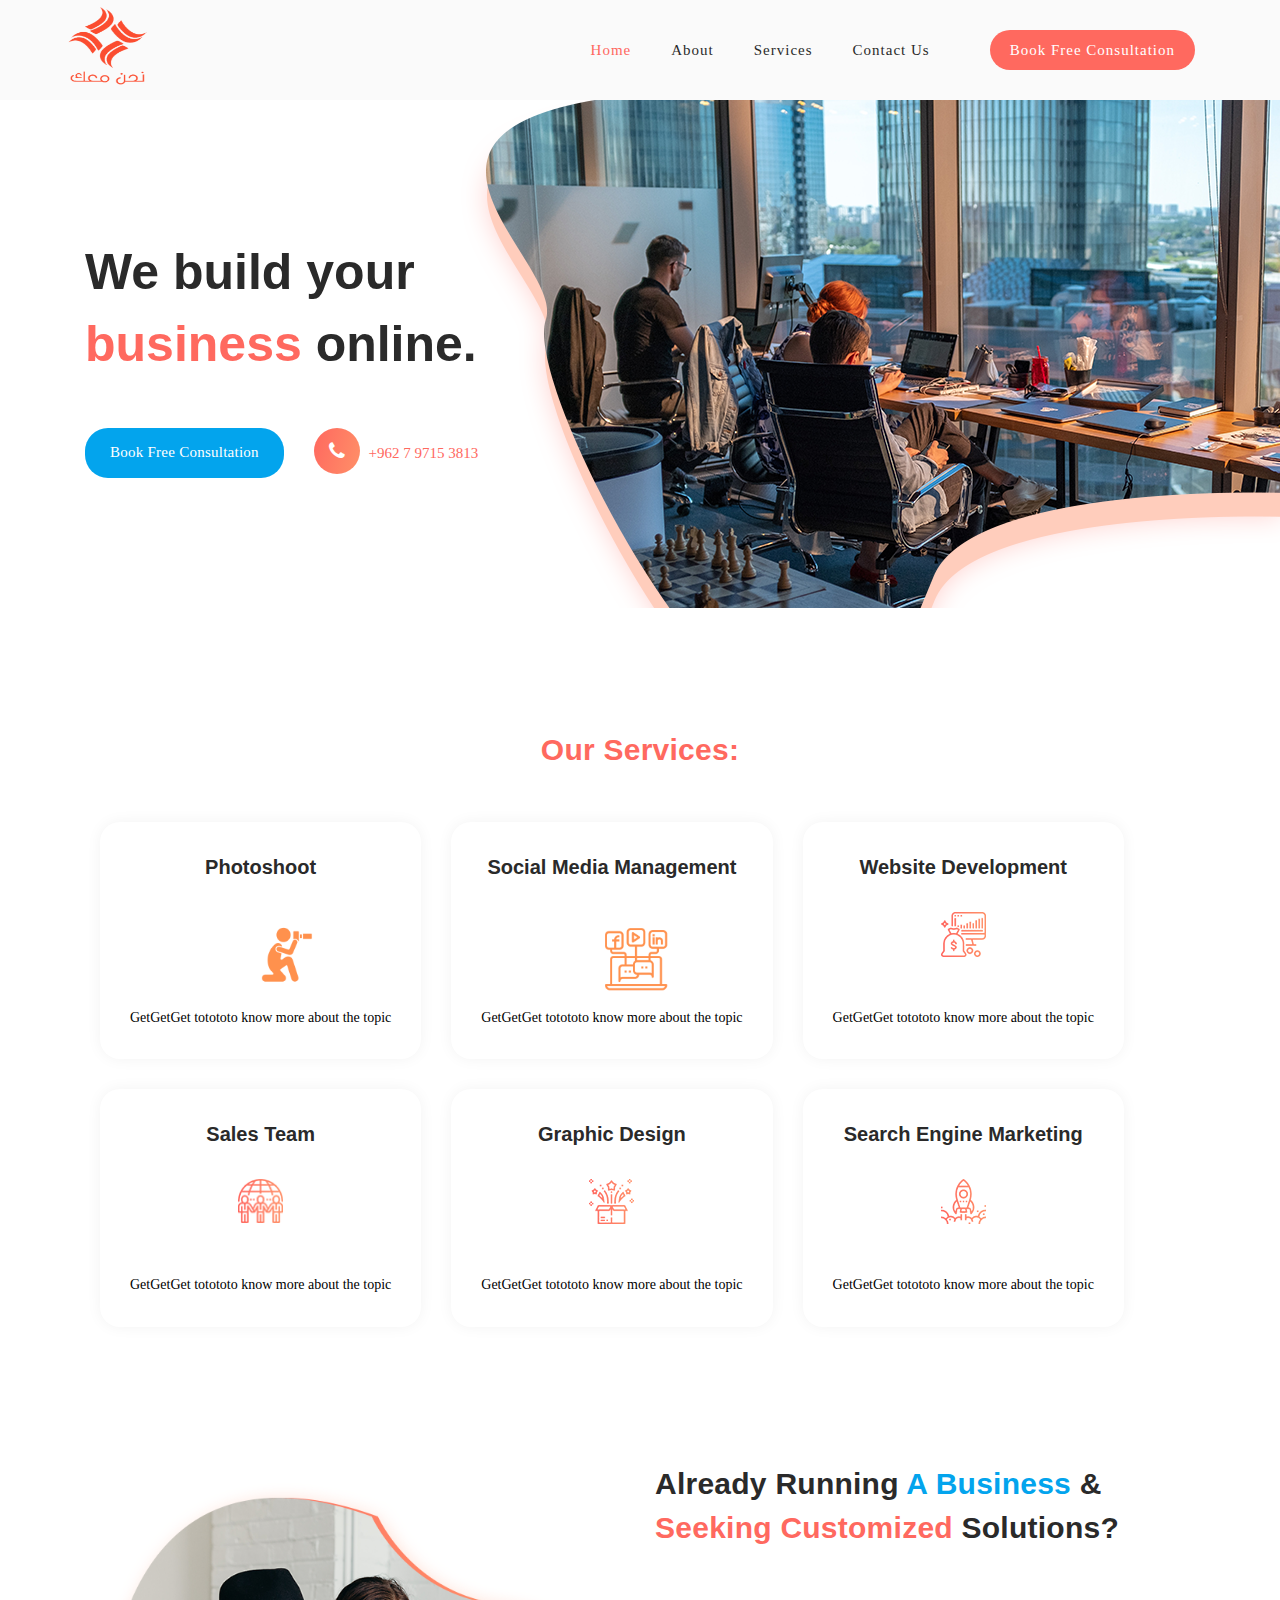
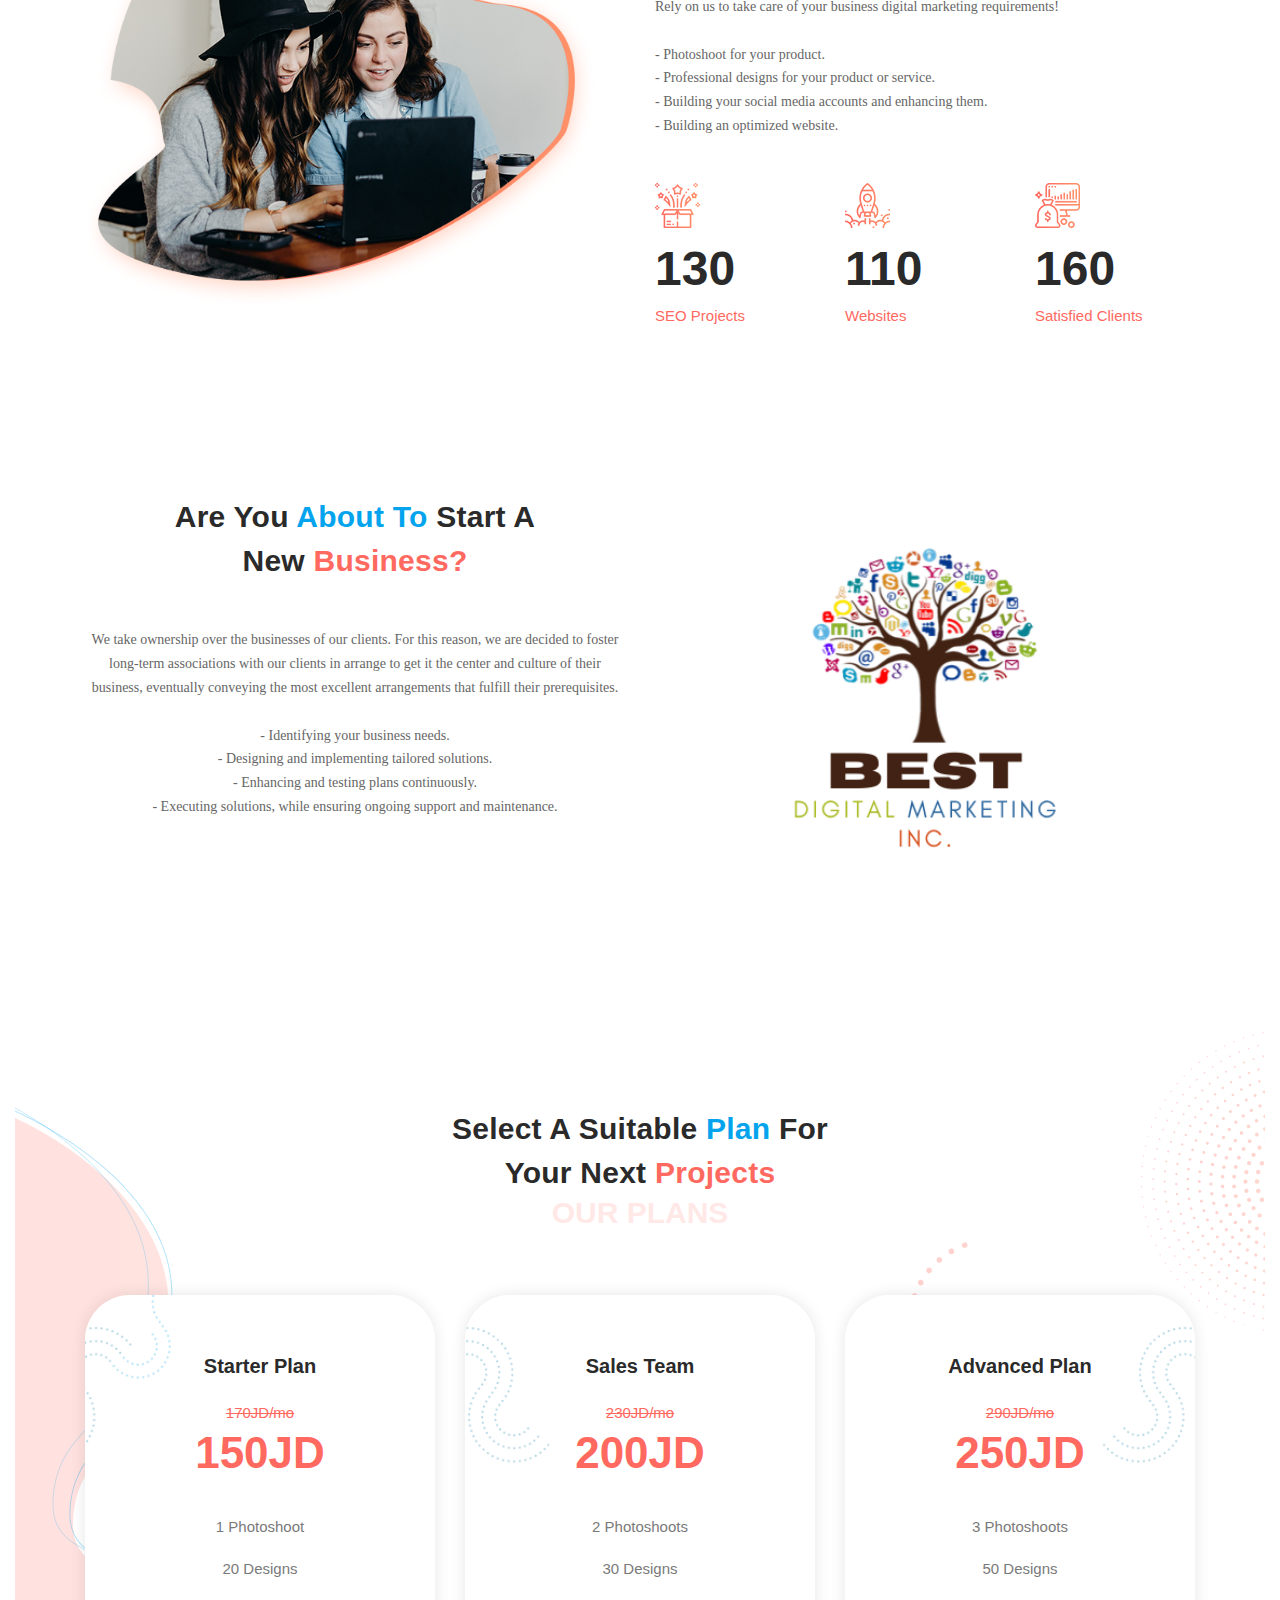
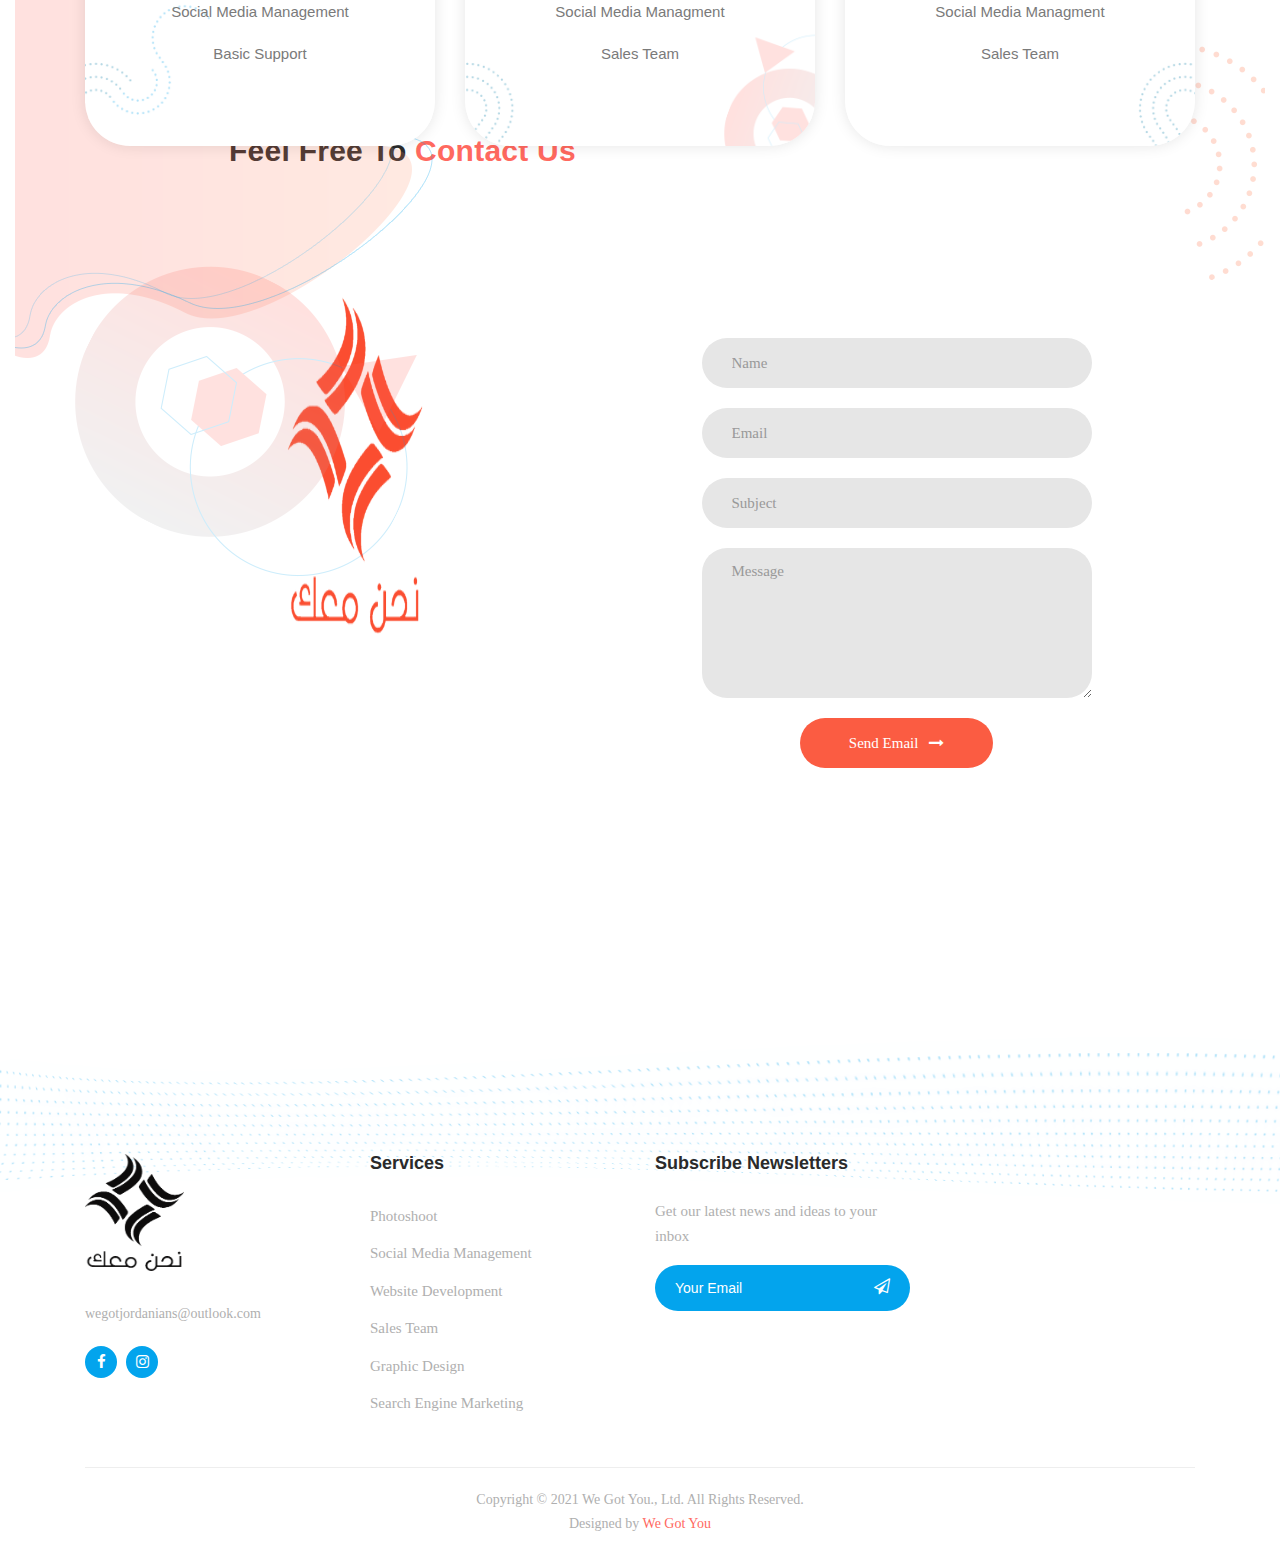
==== commit eaceb902: "a" ====
--- a/index.html
+++ b/index.html
@@ -26,6 +26,17 @@
     <link rel="stylesheet" href="assets/css/templatemo-onix-digital.css">
     <link rel="stylesheet" href="assets/css/animated.css">
     <link rel="stylesheet" href="assets/css/owl.css">
+
+
+    <link rel="icon" type="imagess/png" href="imagess/icons/favicon.ico"/>
+    <link rel="stylesheet" type="text/css" href="vendors/bootstrap/css/bootstrap.min.css">
+    <link rel="stylesheet" type="text/css" href="fontss/font-awesome-4.7.0/css/font-awesome.min.css">
+    <link rel="stylesheet" type="text/css" href="vendors/animate/animate.css">
+    <link rel="stylesheet" type="text/css" href="vendors/css-hamburgers/hamburgers.min.css">
+    <link rel="stylesheet" type="text/css" href="vendors/select2/select2.min.css">
+    <link rel="stylesheet" type="text/css" href="csss/util.css">
+    <link rel="stylesheet" type="text/css" href="csss/main.css">
+  
 <!--
 
 TemplateMo 565 Onix Digital
@@ -58,17 +69,20 @@
           <nav class="main-nav">
             <!-- ***** Logo Start ***** -->
             <a href="index.html" class="logo">
-              <img src="aaaa.png" style="width: 10vh; height: 10vh;">
+              <img src="logoss.png" style="width: 19vh; height: 15vh; margin-top: -2vh; margin-left: -7vh; ">
+              
             </a>
+            
             <!-- ***** Logo End ***** -->
             <!-- ***** Menu Start ***** -->
             <ul class="nav">
               <li class="scroll-to-section"><a href="#top" class="active">Home</a></li>
-              <li class="scroll-to-section"><a href="#services">Services</a></li>
               <li class="scroll-to-section"><a href="#about">About</a></li>
+              <li class="scroll-to-section"><a href="Services.html">Services</a></li>
               <li class="scroll-to-section"><a href="#contact">Contact Us</a></li> 
-              <li class="scroll-to-section"><div class="main-red-button-hover"><a href="#contact">Book Free Consultation</a></div></li> 
-            </ul>        
+              <li class="scroll-to-section"><div class="main-red-button-hover"><a href="Book.html">Book Free Consultation</a></div></li> 
+            </ul>      
+         
             <a class='menu-trigger'>
                 <span>Menu</span>
             </a>
@@ -88,43 +102,23 @@
         <div class="col-lg-12">
           <div class="row">
             <div class="col-lg-6 align-self-center">
-              <div class="owl-carousel owl-banner">
-                <div class="item header-text">
-                  <h2>  <span>WeGotYou</span> is a  <em>Marketing Agency </em> Integrated with <em> Marketing Solutions .</em></h2>
-                  <!-- <p>Please <a rel="nofollow" href="https://www.paypal.me/templatemo" target="_blank">support us</a> a little via PayPal if this digital marketing HTML template is useful for you. Thank you.</p> -->
+       
+                <div class="item header-text" style="margin-top: -vh;">
+                  <h2>We build your <span> business  </span> online.</h2>
                   <br><br><div class="down-buttons">
+                 
+<br>
+
                     <div class="main-blue-button-hover">
-                      <a href="#contact">Book Free Consultation</a>
+                      <a href="Book.html">Book Free Consultation</a>
                     </div>
-                    <div class="call-button">
-                      <a ><i class="fa fa-phone"></i> +962 7 9715 3813</a>
-                    </div>
-                  </div>
-                </div>
-                <div class="item header-text">
-                  <h2>Get a  <em>Free </em>Consulation  <span>with Us.</span></h2>
-                  <br><br><div class="down-buttons">
-                    <div class="main-blue-button-hover">
-                      <a href="#contact">Book Free Consultation</a>
-                    </div>
-                    <div class="call-button">
-                      <a ><i class="fa fa-phone"></i> +962 7 9715 3813</a>
-                    </div>
-                  </div>
-                </div>
-                <div class="item header-text">
-                  <h2>We focus  <em>on one  </em>project at  <em>a time.</em></h2>
-                  <br><br><div class="down-buttons">
-                    <div class="main-blue-button-hover">
-                      <a href="#services">Book Free Consultation</a>
-                    </div>
-                    <div class="call-button">
+                        <br>
+                    <div class="call-button" >
                       <a ><i class="fa fa-phone"></i> +962 7 9715 3813</a>
                     </div>
                   </div>
                 </div>
                
-              </div>
             </div>
           </div>
         </div>
@@ -133,13 +127,13 @@
   </div>
 
   <div id="services" class="our-services section">
-    <div class="services-right-dec">
-      <img src="assets/images/services-right-dec.png" alt="">
-    </div>
-    <div class="container">
-      <div class="services-left-dec">
+      <!-- <div class="services-right-dec">
+        <img src="assets/images/services-right-dec.png" alt="">
+      </div> -->
+    <div class="container">
+      <!-- <div class="services-left-dec">
         <img src="assets/images/services-left-dec.png" alt="">
-      </div>
+      </div> -->
       <div class="row">
         <div class="col-lg-6 offset-lg-3">
           <div class="section-heading">
@@ -148,42 +142,52 @@
         </div>
       </div>
       <div class="row">
-        <div class="col-lg-12">
-          <div class="owl-carousel owl-services">
-            <div class="item">
+        <div class="col-lg-12" >
+            <div class="item" id="itemsss" style="float: left;">
               <h4>Photoshoot </h4>
               <div class="icon"><img src="qqq.png" alt="" style="height: 10vh; width: 10vh;"></div>
-              <p>Feel free to use this template for your business</p>
-            </div>
-            <div class="item">
+              <br>
+              <br>  
+              <a href="Services.html#Photoshoot" style=" color: black;">GetGetGet totototo know more about the topic  </a>
+            </div>
+            <div class="item" id="itemsss" style="float: left;">
               <h4>Social Media Management </h4>
-              <div class="icon"><img src="rr.png" alt="" style="height: 10vh; width: 10vh;"></div>
-              <p>Get to know more about the topic in details</p>
-            </div>
-            <div class="item">
+              <div class="icon" ><img src="rr.png"  alt="" style="height: 10vh; width: 10vh;"></div>
+              <br>
+              <br>
+              <a href="Services.html#Social" style=" color: black;">GetGetGet totototo know more about the topic  </a>
+            </div>
+            <div class="item" id="itemsss" style="float: left;">
               <h4> Website Development  </h4>
               <div class="icon"><img src="assets/images/service-icon-03.png" alt=""></div>
-              <p>Get to know more about the topic in details</p>
-            </div>
-            <div class="item">
+              <br>
+              <br>
+              <a href="Services.html#Website" style=" color: black;">GetGetGet totototo know more about the topic  </a>
+            </div>
+            <div class="item" id="itemsss" style="float: left;">
               <h4>  Sales Team  </h4>
               <div class="icon"><img src="assets/images/service-icon-04.png" alt=""></div>
-              <p>Feel free to use this template for your business</p>
-            </div>
-            <div class="item">
+              <br>
+              <br>
+              <a href="Services.html#Sales" style=" color: black;">GetGetGet totototo know more about the topic  </a>
+            </div>
+            <div class="item" id="itemsss" style="float: left;">
               <h4>Graphic Design</h4>
-              <div class="icon"><img src="assets/images/service-icon-01.png" alt=""></div>
-              <p>Get to know more about the topic in details</p>
-            </div>
-            <div class="item">
-              <h4>Search Engine Marketing (SEM) </h4>
-              <div class="icon"><img src="assets/images/service-icon-02.png" alt=""></div>
-              <p>Get to know more about the topic in details</p>
+              <div class="icon" ><img src="assets/images/service-icon-01.png" alt=""></div>
+              <br>
+              <br>
+              <a href="Services.html#Graphic" style=" color: black;">GetGetGet totototo know more about the topic   </a>
+            </div>
+            <div class="item" id="itemsss"  style="float: left;" >
+              <h4 >Search Engine Marketing </h4>
+              <div class="icon"><img src="assets/images/service-icon-02.png" alt="" ></div>
+              <br>
+              <br>  
+              <a href="Services.html#Search" style=" color: black;">GetGetGet totototo know more about the topic  </a>
             </div>
          
            
             
-          </div>
         </div>
       </div>
     </div>
@@ -208,7 +212,7 @@
                     <div class="icon">
                       <img src="assets/images/service-icon-01.png" alt="">
                     </div>
-                    <div class="count-digit">320</div>
+                    <div class="count-digit">130</div>
                     <div class="count-title">SEO Projects</div>
                   </div>
                 </div>
@@ -219,7 +223,7 @@
                     <div class="icon">
                       <img src="assets/images/service-icon-02.png" alt="">
                     </div>
-                    <div class="count-digit">640</div>
+                    <div class="count-digit">110</div>
                     <div class="count-title">Websites</div>
                   </div>
                 </div>
@@ -230,7 +234,7 @@
                     <div class="icon">
                       <img src="assets/images/service-icon-03.png" alt="">
                     </div>
-                    <div class="count-digit">120</div>
+                    <div class="count-digit">160</div>
                     <div class="count-title">Satisfied Clients</div>
                   </div>
                 </div>
@@ -288,9 +292,7 @@
               <li>Social Media Management</li>
               <li>Basic Support</li>
             </ul>
-            <div class="main-blue-button-hover">
-              <a href="#contact">Get Started</a>
-            </div>
+           
           </div>
         </div>
         <div class="col-lg-4">
@@ -304,9 +306,7 @@
               <li>Social Media Managment </li>
               <li>Sales Team</li>
             </ul>
-            <div class="main-blue-button-hover">
-              <a href="#contact">Get Started</a>
-            </div>
+           
           </div>
         </div>
         <div class="col-lg-4">
@@ -320,9 +320,7 @@
               <li>Social Media Managment</li>
               <li>Sales Team</li>
             </ul>
-            <div class="main-blue-button-hover">
-              <a href="#contact">Get Started</a>
-            </div>
+          
           </div>
         </div>
       </div>
@@ -341,12 +339,12 @@
   </div>
 
   <div id="pricing" class="pricing-tables">
-    <div class="tables-left-dec">
+    <!-- <div class="tables-left-dec">
       <img src="assets/images/tables-left-dec.png" alt="">
-    </div>
-    <div class="tables-right-dec">
+    </div> -->
+    <!-- <div class="tables-right-dec">
       <img src="assets/images/tables-right-dec.png" alt="">
-    </div>
+    </div> -->
  
   </div>
 
@@ -378,109 +376,57 @@
      
 
 
-<section class="ftco-section" >
-  <div class="container" style="width: 200vh;">
-  
-    <div class="row justify-content-center">
-      <div class="col-md-12">
-        <div class="wrapper">
-          <div class="row no-gutters">
-            <div class="col-lg-8 col-md-7 order-md-last d-flex align-items-stretch">
-              <div class="contact-wrap w-100 p-md-5 p-4">
-                <h3 class="mb-4">Get in touch</h3>
-                <div id="form-message-warning" class="mb-4"></div> 
-                <div id="form-message-success" class="mb-4">
-                  Your message was sent, thank you!
-                </div>
-                <form  action="https://formspree.io/f/mbjqzvep"  method="POST">
-                  <div class="row">
-                    <div class="col-md-6">
-                      <div class="form-group">
-                        <label class="label" for="name">Full Name</label>
-                        <input type="text" class="form-control" name="name" id="name" placeholder="Name">
-                      </div>
-                    </div>
-                    <div class="col-md-6"> 
-                      <div class="form-group">
-                        <label class="label" for="email">Email Address</label>
-                        <input type="email" class="form-control" name="email" id="email" placeholder="Email">
-                      </div>
-                    </div>
-                    <div class="col-md-12">
-                      <div class="form-group">
-                        <label class="label" for="subject">Subject</label>
-                        <input type="text" class="form-control" name="subject" id="subject" placeholder="Subject">
-                      </div>
-                    </div>
-                    <div class="col-md-12">
-                      <div class="form-group">
-                        <label class="label" for="#">Message</label>
-                        <textarea name="message" class="form-control" id="message" cols="30" rows="4" placeholder="Message"></textarea>
-                      </div>
-                    </div>
-                    <div class="col-md-12">
-                      <div class="form-group">
-                        <input type="submit" value="Send Message" class="btn btn-primary">
-                        <div class="submitting"></div>
-                      </div>
-                    </div>
-                  </div>
-                </form>
-              </div>
-            </div>
-            <div class="col-lg-4 col-md-5 d-flex align-items-stretch">
-              <div class="info-wrap bg-primary w-100 p-md-5 p-4">
-                <h3>Let's get in touch</h3>
-                <p class="mb-4">We're open for any suggestion or just to have a chat</p>
-                <div class="dbox w-100 d-flex align-items-start">
-                  <div class="icon d-flex align-items-center justify-content-center">
-                    <span class="fa fa-map-marker"></span>
-                  </div>
-                  <div class="text pl-3">
-                    <p><span>Address:</span> Jordan, Amman</p>
-                  </div>
-                </div>
-                <div class="dbox w-100 d-flex align-items-center">
-                  <div class="icon d-flex align-items-center justify-content-center">
-                    <span class="fa fa-phone"></span>
-                  </div>
-                  <div class="text pl-3">
-                    <p><span>Phone:</span> <a href="tel://+962797153813">+962 7 9715 3813</a></p>
-                  </div>
-                </div>
-                <div class="dbox w-100 d-flex align-items-center">
-                  <div class="icon d-flex align-items-center justify-content-center">
-                    <span class="fa fa-paper-plane"></span>
-                  </div>
-                  <div class="text pl-3">
-                    <p><span>Email:</span> <a href="mailto:wegotjordanians@outlook.com">wegotjordanians@outlook.com</a></p>
-                  </div>
-                </div>
-                <div class="dbox w-100 d-flex align-items-center">
-                  <div class="icon d-flex align-items-center justify-content-center">
-                    <span class="fa fa-globe"></span>
-                  </div>
-                  <div class="text pl-3">
-                    <p><span>Website</span> <a href="#">WeGotYou.com</a></p>
-                  </div>
-                </div>
-              </div>
-            </div>
-          </div>
-        </div>
-      </div>
-    </div>
-  </div>
-</section>
-      </div>
-    </div>
-    </div>
-    <div class="contact-dec">
+      <div class="contact1" id="contact" class="our-contact section">
+        <div class="container-contact1">
+          <div class="contact1-pic js-tilt" data-tilt>
+            <img src="logoss.png" alt="IMG" style="height: 65vh; margin-top: -16vh;">
+          </div>
+    
+          <form   action="https://formspree.io/f/mbjqzvep"  method="POST" class="contact1-form validate-form">
+        
+    
+            <div class="wrap-input1 validate-input" data-validate = "Name is required">
+              <input class="input1" type="text" name="name" placeholder="Name">
+              <span class="shadow-input1"></span>
+            </div>
+    
+            <div class="wrap-input1 validate-input" data-validate = "Valid email is required: ex@abc.xyz">
+              <input class="input1" type="text" name="email" placeholder="Email">
+              <span class="shadow-input1"></span>
+            </div>
+    
+            <div class="wrap-input1 validate-input" data-validate = "Subject is required">
+              <input class="input1" type="text" name="subject" placeholder="Subject">
+              <span class="shadow-input1"></span>
+            </div>
+    
+            <div class="wrap-input1 validate-input" data-validate = "Message is required">
+              <textarea class="input1" name="message" placeholder="Message"></textarea>
+              <span class="shadow-input1"></span>
+            </div>
+    
+            <div class="container-contact1-form-btn">
+              <button class="contact1-form-btn">
+                <span>
+                  Send Email
+                  <i class="fa fa-long-arrow-right" aria-hidden="true"></i>
+                </span>
+              </button>
+            </div>
+          </form>
+        </div>
+      </div>
+
+
+      </div>
+    </div>
+    </div>
+    <!-- <div class="contact-dec">
       <img src="assets/images/contact-dec.png" alt="">
-    </div>
-    <div class="contact-left-dec">
+    </div> -->
+    <!-- <div class="contact-left-dec">
       <img src="assets/images/contact-left-dec.png" alt="">
-    </div>
+    </div> -->
   </div>
 
   <div class="footer-dec">
@@ -494,7 +440,7 @@
           <div class="about footer-item">
             <div class="logo">
               <a href="#">
-              <img src="aaaa.png" style="width: 10vh; height: 10vh;">
+              <img src="aaaa.png" style="width: 11vh; height: 13vh">
               </a>
             </div>
             <a href="mailto:wegotjordanians@outlook.com">wegotjordanians@outlook.com</a>
@@ -508,10 +454,12 @@
           <div class="services footer-item">
             <h4>Services</h4>
             <ul>
-              <li><a href="#">We Got You Development</a></li>
-              <li><a href="#">Business Growth</a></li>
-              <li><a href="#">Social Media Managment</a></li>
-              <li><a href="#">Website Optimization</a></li>
+              <li><a href="#">Photoshoot</a></li>
+              <li><a href="#">Social Media Management</a></li>
+              <li><a href="#">Website Development</a></li>
+              <li><a href="#">Sales Team</a></li>
+              <li><a href="#">Graphic Design</a></li>
+              <li><a href="#">Search Engine Marketing</a></li>
             </ul>
           </div>
         </div>       
@@ -560,6 +508,25 @@
   <script src="js/bootstrap.min.js"></script>
   <script src="js/jquery.validate.min.js"></script>
   <script src="js/main.js"></script>
+  <script src="vendors/jquery/jquery-3.2.1.min.js"></script>
+	<script src="vendors/bootstrap/js/popper.js"></script>
+	<script src="vendors/bootstrap/js/bootstrap.min.js"></script>
+	<script src="vendors/select2/select2.min.js"></script>
+	<script src="vendors/tilt/tilt.jquery.min.js"></script>
+	<script >
+		$('.js-tilt').tilt({
+			scale: 1.1
+		})
+	</script>
+<script async src="https://www.googletagmanager.com/gtag/js?id=UA-23581568-13"></script>
+<script>
+  window.dataLayer = window.dataLayer || [];
+  function gtag(){dataLayer.push(arguments);}
+  gtag('js', new Date());
+  gtag('config', 'UA-23581568-13');
+</script>
+	<script src="jss/main.js"></script>
+
   <script>
   // Acc
     $(document).on("click", ".naccs .menu div", function() {
@@ -578,6 +545,10 @@
           $(".naccs ul").height(listItemHeight + "px");
         }
     });
+
   </script>
 </body>
-</html>+</html>
+
+
+
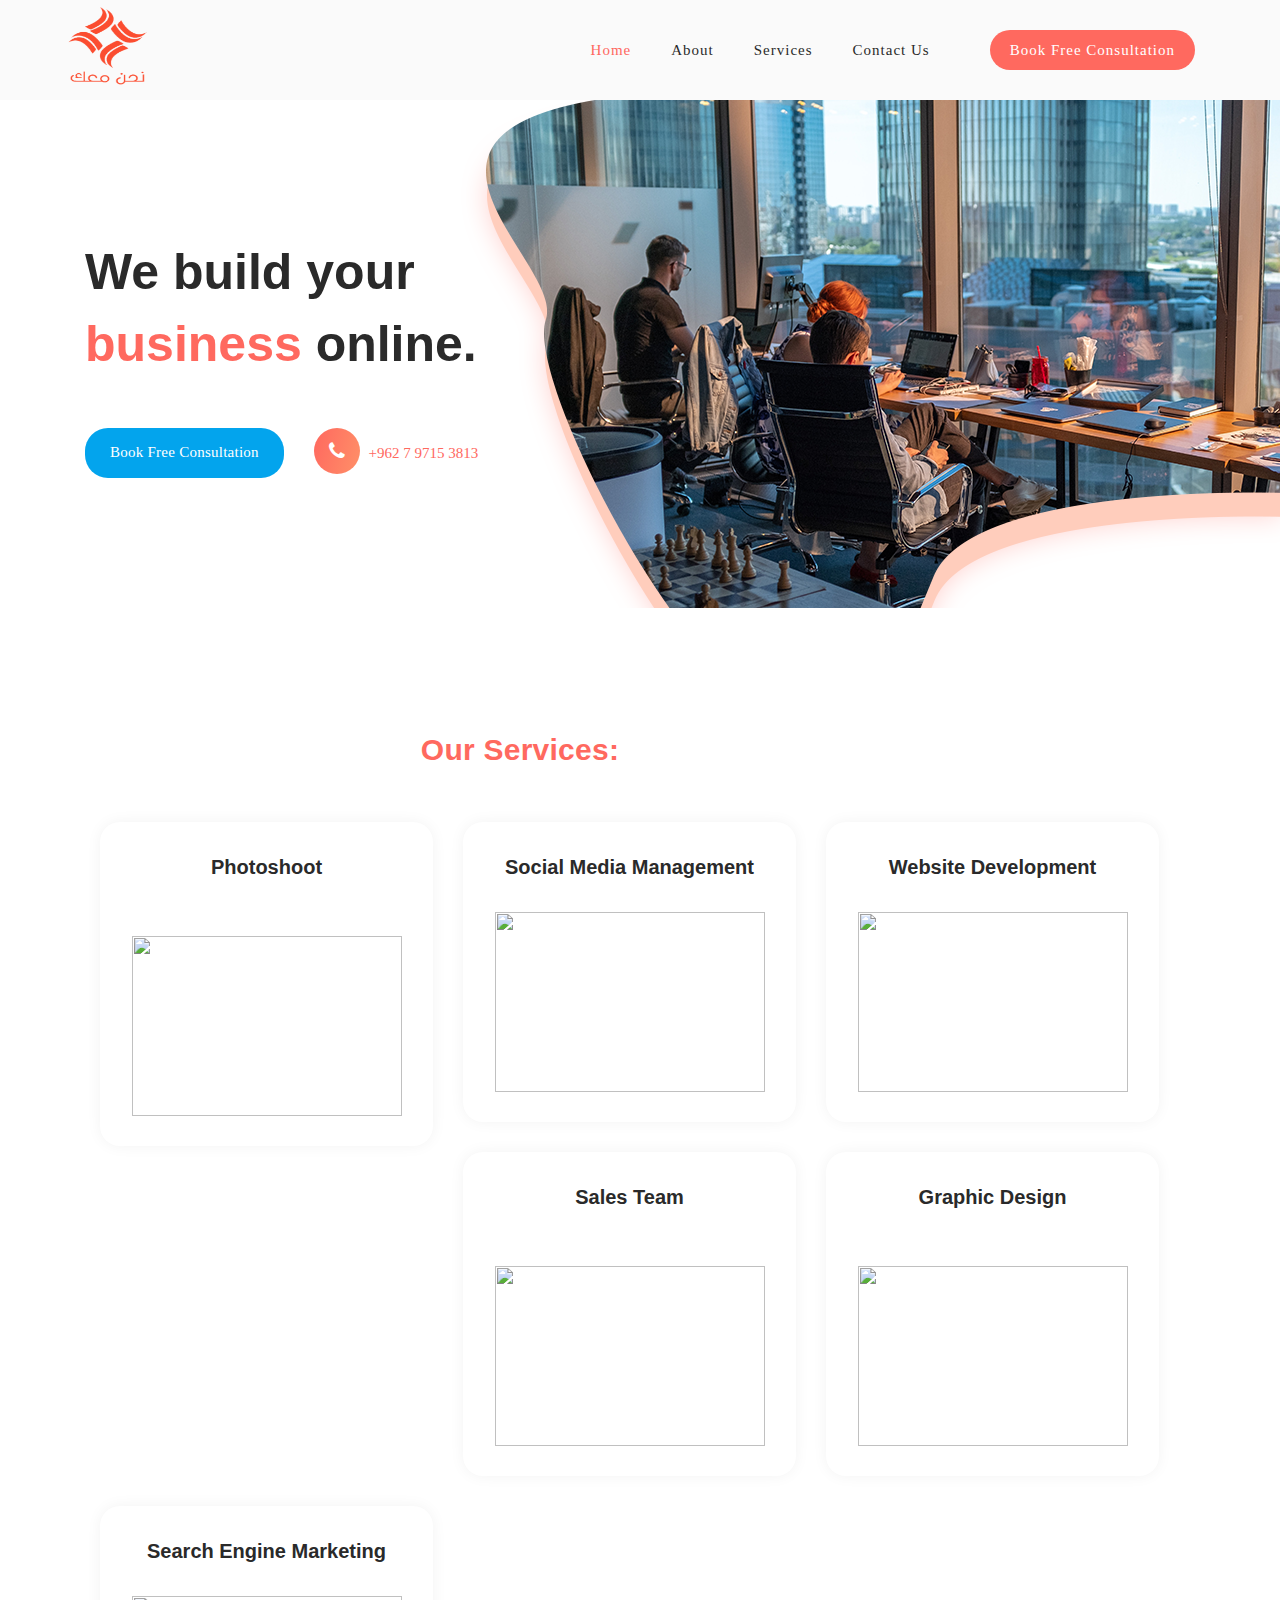
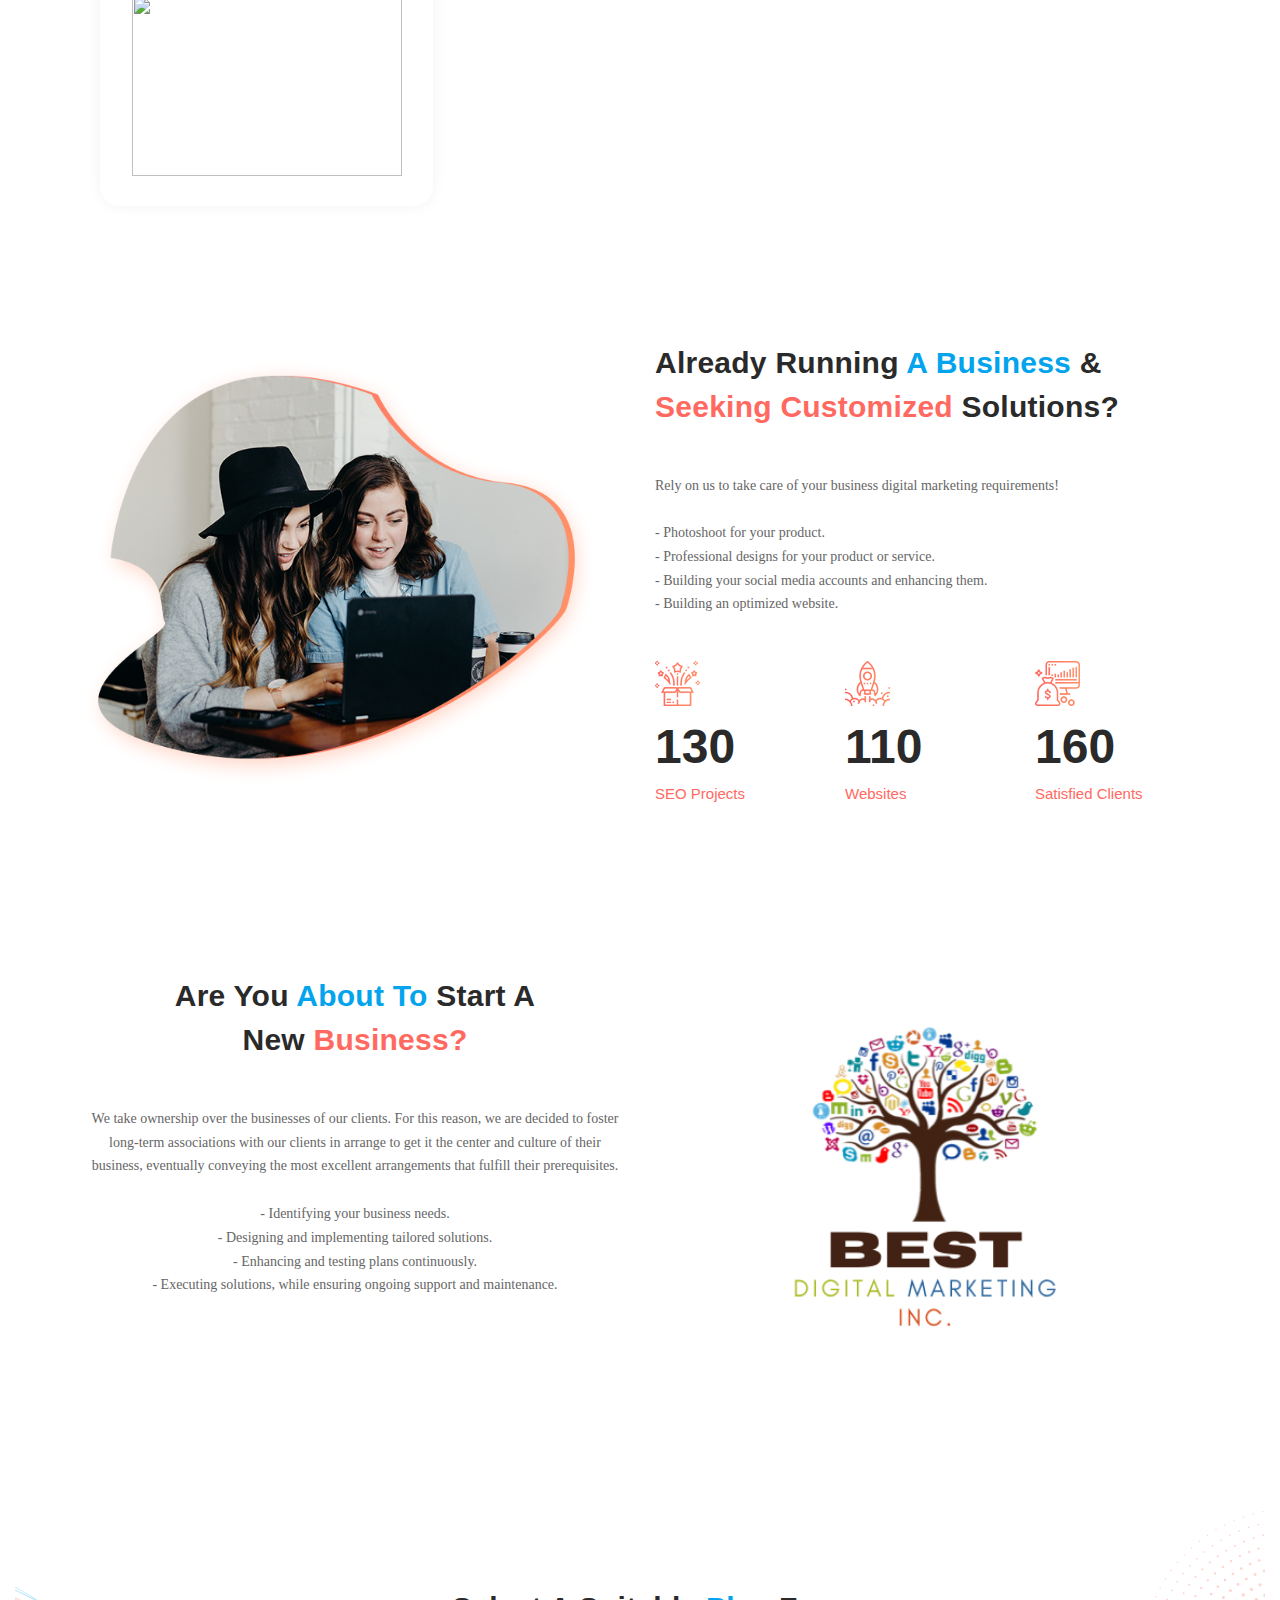
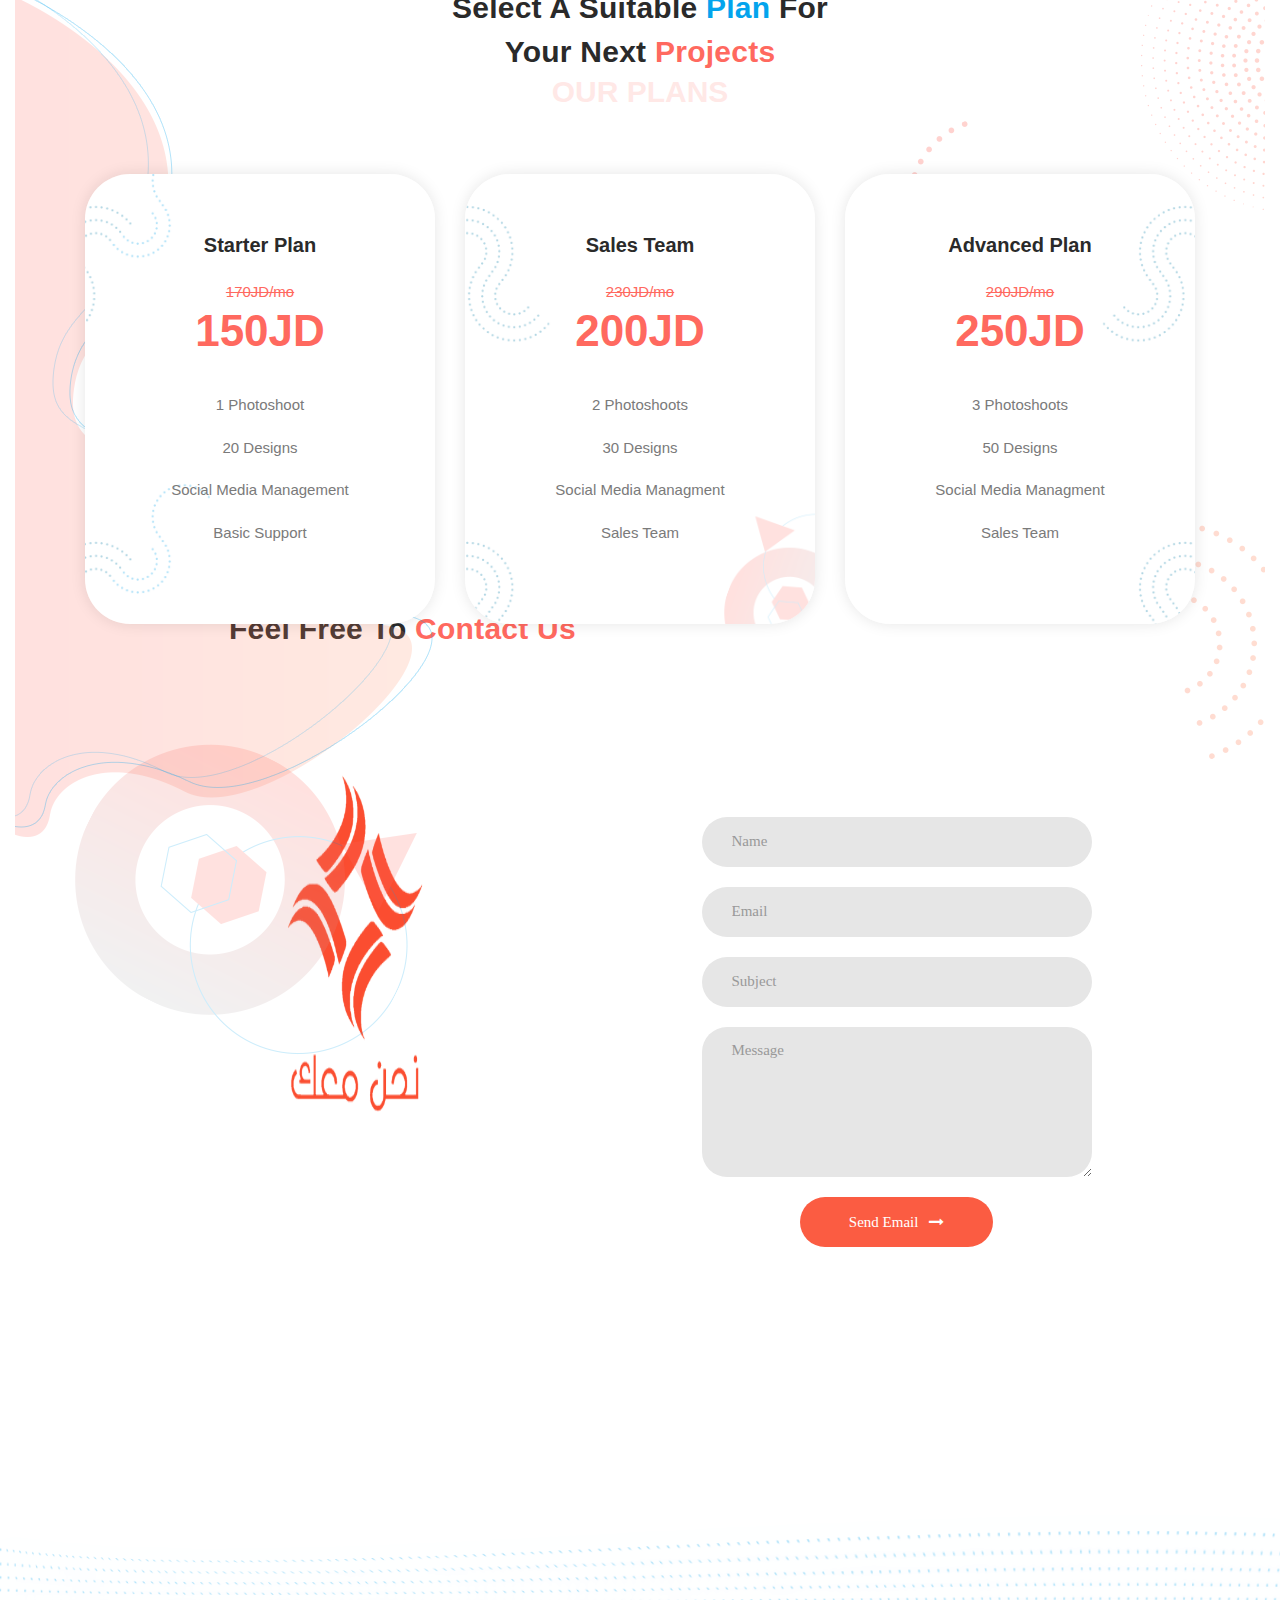
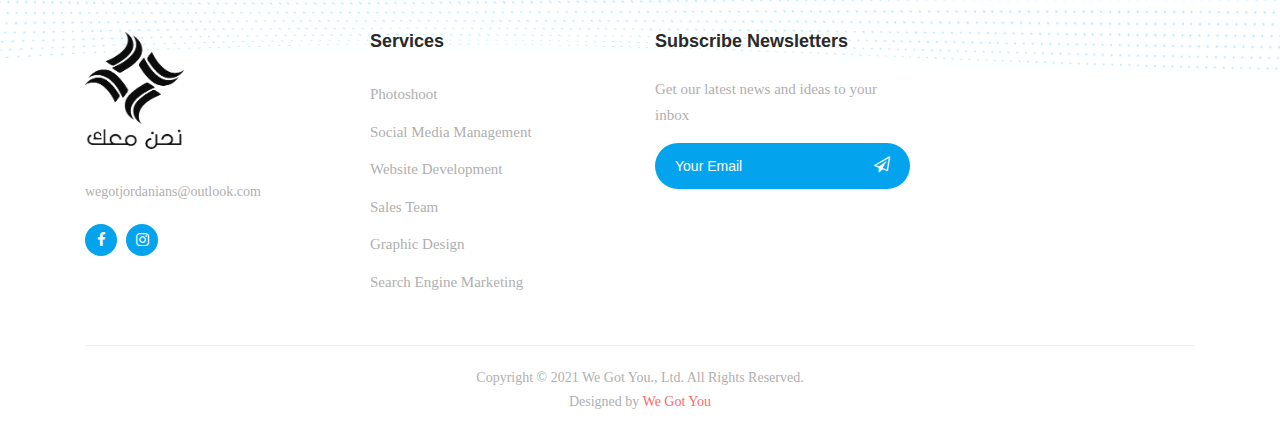
==== commit 876e4166: "a" ====
--- a/index.html
+++ b/index.html
@@ -28,7 +28,6 @@
     <link rel="stylesheet" href="assets/css/owl.css">
 
 
-    <link rel="icon" type="imagess/png" href="imagess/icons/favicon.ico"/>
     <link rel="stylesheet" type="text/css" href="vendors/bootstrap/css/bootstrap.min.css">
     <link rel="stylesheet" type="text/css" href="fontss/font-awesome-4.7.0/css/font-awesome.min.css">
     <link rel="stylesheet" type="text/css" href="vendors/animate/animate.css">
@@ -128,7 +127,7 @@
 
   <div id="services" class="our-services section">
       <!-- <div class="services-right-dec">
-        <img src="assets/images/services-right-dec.png" alt="">
+        <img src="qq.png" alt="">
       </div> -->
     <div class="container">
       <!-- <div class="services-left-dec">
@@ -137,53 +136,53 @@
       <div class="row">
         <div class="col-lg-6 offset-lg-3">
           <div class="section-heading">
-            <h2><span>Our Services:</span></h2>
+            <h2 style="margin-left: -20vh;"><span>Our Services:</span></h2>
           </div>
         </div>
       </div>
       <div class="row">
         <div class="col-lg-12" >
-            <div class="item" id="itemsss" style="float: left;">
-              <h4>Photoshoot </h4>
-              <div class="icon"><img src="qqq.png" alt="" style="height: 10vh; width: 10vh;"></div>
+            <div class="item" id="itemsss" style="float: left;  width: 37vh;">
+              <h4>Photoshoot </h4><br>
+              <a href="Services.html#Photoshoot" class="icon"><img src="sh1.jpg" alt="" style="height: 20vh; width: 30vh;"></a>
+              <!-- <br>
+              <br>  
+              <a href="Services.html#Photoshoot" style=" color: black;">GetGetGet totototo know more about the topic  </a> -->
+            </div>
+            <div class="item" id="itemsss" style="float: left; width: 37vh;">
+              <h4>Social Media Management </h4>
+              <a class="icon" href="Services.html#Social"><img src="soc.png"  alt="" style="height: 20vh; width: 30vh;"></a>
+              <!-- <br>
               <br>
+              <a href="Services.html#Social" style=" color: black;">GetGetGet totototo know more about the topic  </a> -->
+            </div>
+            <div class="item" id="itemsss" style="float: left; width: 37vh;">
+              <h4> Website Development  </h4>
+              <a href="Services.html#Website" class="icon"><img src="web.jpg" alt="" style="height: 20vh; width: 30vh;"></a>
+              <!-- <br>
+              <br>
+              <a href="Services.html#Website" style=" color: black;">GetGetGet totototo know more about the topic  </a> -->
+            </div>
+            <div class="item" id="itemsss" style="float: left; width: 37vh;">
+              <h4>  Sales Team  </h4><br>
+              <a class="icon" href="Services.html#Sales"><img src="as.jpg" alt="" style="height: 20vh; width: 30vh;"></a>
+              <!-- <br>
+              <br>
+              <a href="Services.html#Sales" style=" color: black;">GetGetGet totototo know more about the topic  </a> -->
+            </div>
+            <div class="item" id="itemsss" style="float: left; width: 37vh;">
+              <h4>Graphic Design </h4><br>
+              <a class="icon" href="Services.html#Graphic"><img src="gh.png" alt="" style="height: 20vh; width: 30vh;"></a>
+              <!-- <br>
+              <br>
+              <a href="Services.html#Graphic" style=" color: black;">GetGetGet totototo know more about the topic   </a> -->
+            </div>
+            <div class="item" id="itemsss"  style="float: left; width: 37vh;" >
+              <h4 >Search Engine Marketing </h4>
+              <a class="icon" href="Services.html#Search"><img src="scc.png" alt="" style="height: 20vh; width: 30vh;" ></a>
+              <!-- <br>
               <br>  
-              <a href="Services.html#Photoshoot" style=" color: black;">GetGetGet totototo know more about the topic  </a>
-            </div>
-            <div class="item" id="itemsss" style="float: left;">
-              <h4>Social Media Management </h4>
-              <div class="icon" ><img src="rr.png"  alt="" style="height: 10vh; width: 10vh;"></div>
-              <br>
-              <br>
-              <a href="Services.html#Social" style=" color: black;">GetGetGet totototo know more about the topic  </a>
-            </div>
-            <div class="item" id="itemsss" style="float: left;">
-              <h4> Website Development  </h4>
-              <div class="icon"><img src="assets/images/service-icon-03.png" alt=""></div>
-              <br>
-              <br>
-              <a href="Services.html#Website" style=" color: black;">GetGetGet totototo know more about the topic  </a>
-            </div>
-            <div class="item" id="itemsss" style="float: left;">
-              <h4>  Sales Team  </h4>
-              <div class="icon"><img src="assets/images/service-icon-04.png" alt=""></div>
-              <br>
-              <br>
-              <a href="Services.html#Sales" style=" color: black;">GetGetGet totototo know more about the topic  </a>
-            </div>
-            <div class="item" id="itemsss" style="float: left;">
-              <h4>Graphic Design</h4>
-              <div class="icon" ><img src="assets/images/service-icon-01.png" alt=""></div>
-              <br>
-              <br>
-              <a href="Services.html#Graphic" style=" color: black;">GetGetGet totototo know more about the topic   </a>
-            </div>
-            <div class="item" id="itemsss"  style="float: left;" >
-              <h4 >Search Engine Marketing </h4>
-              <div class="icon"><img src="assets/images/service-icon-02.png" alt="" ></div>
-              <br>
-              <br>  
-              <a href="Services.html#Search" style=" color: black;">GetGetGet totototo know more about the topic  </a>
+              <a href="Services.html#Search" style=" color: black;">GetGetGet totototo know more about the topic  </a> -->
             </div>
          
            
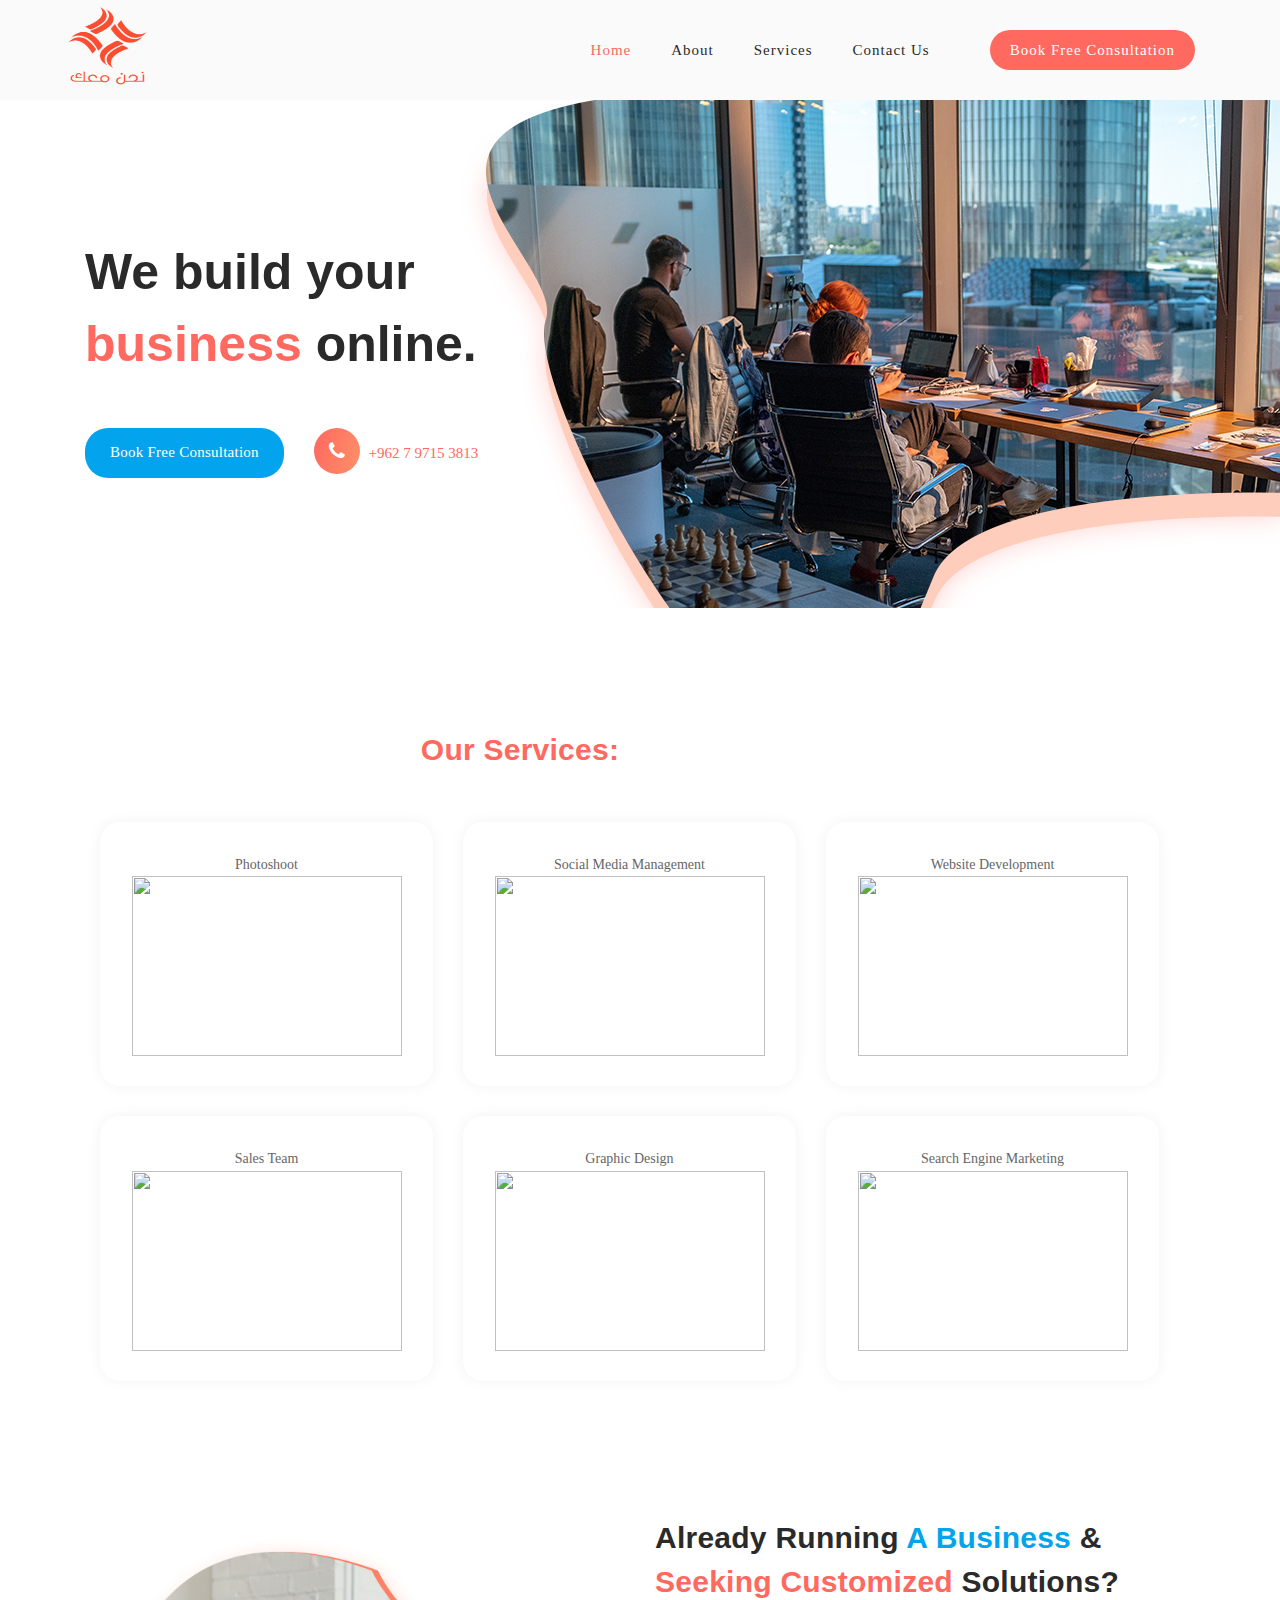
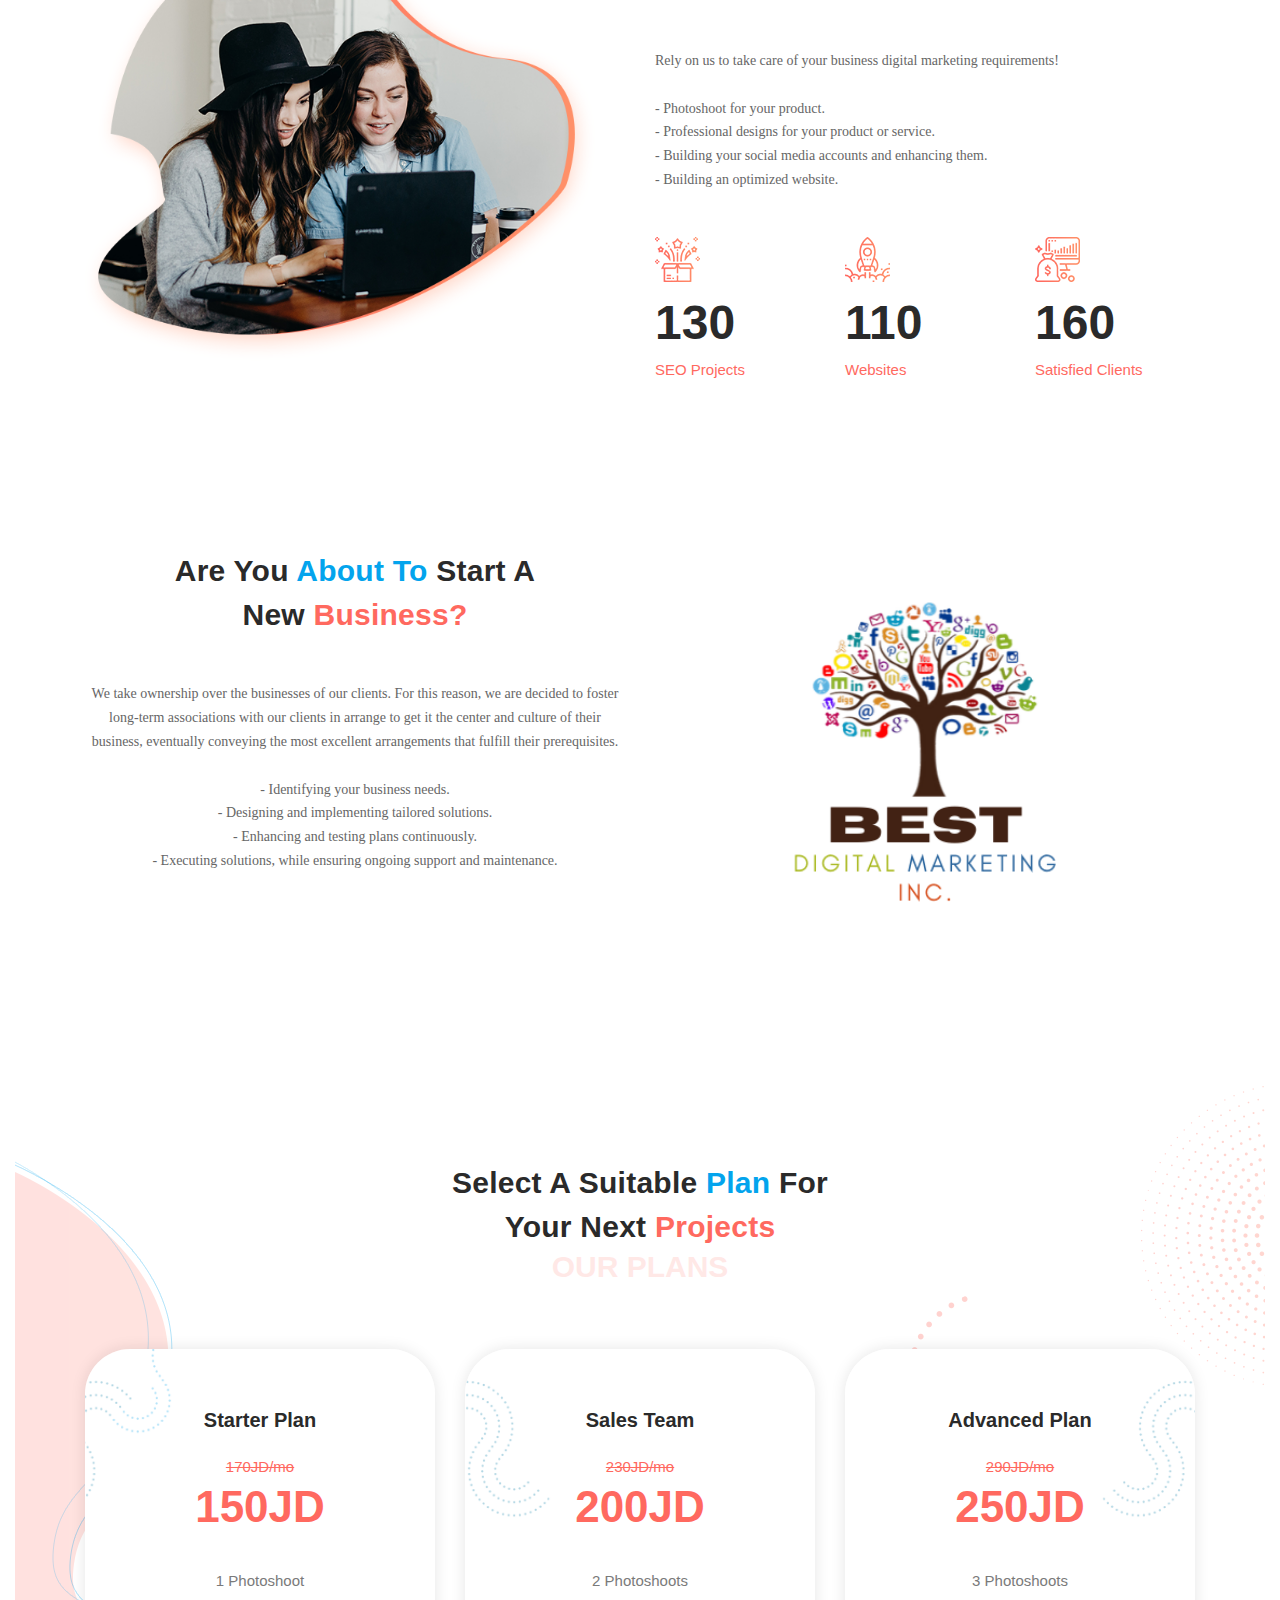
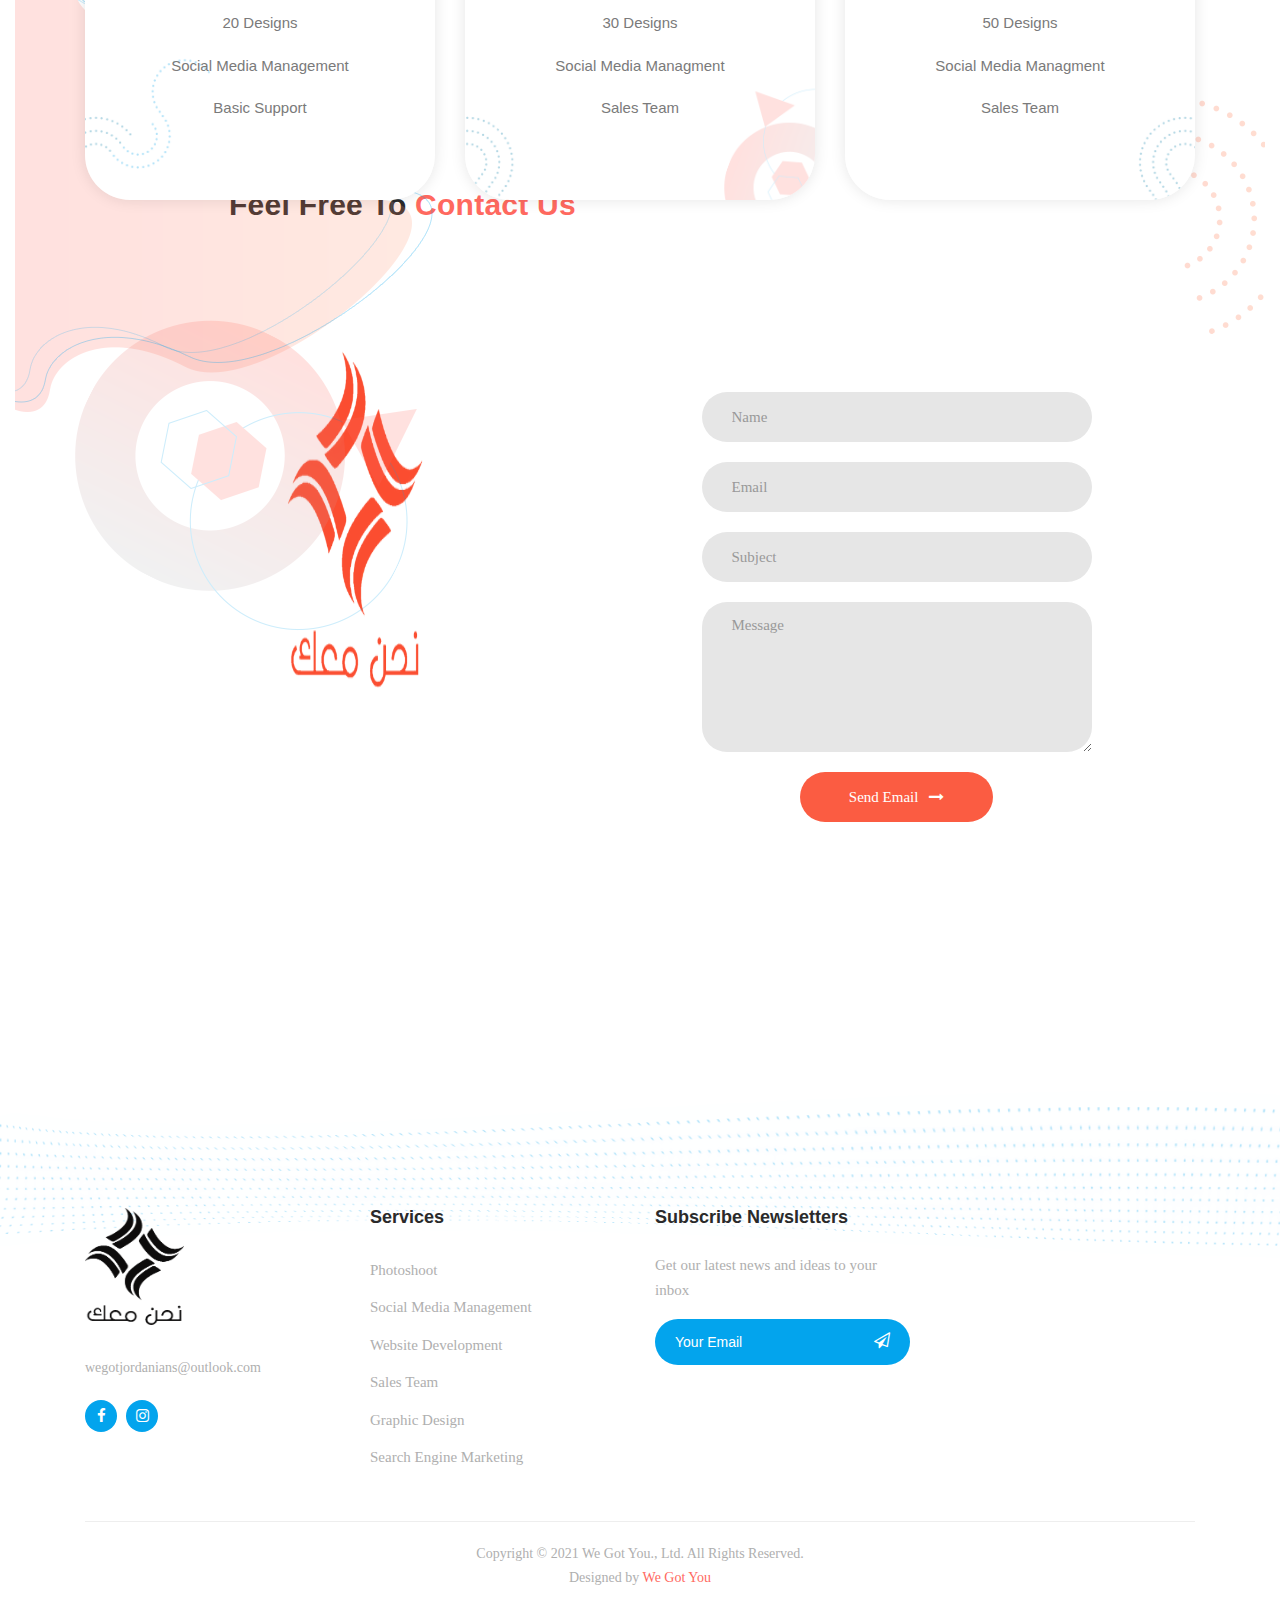
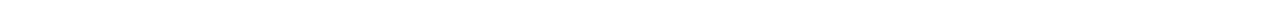
==== commit 26dad755: "a" ====
--- a/index.html
+++ b/index.html
@@ -143,42 +143,42 @@
       <div class="row">
         <div class="col-lg-12" >
             <div class="item" id="itemsss" style="float: left;  width: 37vh;">
-              <h4>Photoshoot </h4><br>
+              <a href="Services.html#Photoshoot">Photoshoot </a><br>
               <a href="Services.html#Photoshoot" class="icon"><img src="sh1.jpg" alt="" style="height: 20vh; width: 30vh;"></a>
               <!-- <br>
               <br>  
               <a href="Services.html#Photoshoot" style=" color: black;">GetGetGet totototo know more about the topic  </a> -->
             </div>
             <div class="item" id="itemsss" style="float: left; width: 37vh;">
-              <h4>Social Media Management </h4>
+              <a href="Services.html#Social">Social Media Management </a>
               <a class="icon" href="Services.html#Social"><img src="soc.png"  alt="" style="height: 20vh; width: 30vh;"></a>
               <!-- <br>
               <br>
               <a href="Services.html#Social" style=" color: black;">GetGetGet totototo know more about the topic  </a> -->
             </div>
             <div class="item" id="itemsss" style="float: left; width: 37vh;">
-              <h4> Website Development  </h4>
+              <a href="Services.html#Website"> Website Development  </a>
               <a href="Services.html#Website" class="icon"><img src="web.jpg" alt="" style="height: 20vh; width: 30vh;"></a>
               <!-- <br>
               <br>
               <a href="Services.html#Website" style=" color: black;">GetGetGet totototo know more about the topic  </a> -->
             </div>
             <div class="item" id="itemsss" style="float: left; width: 37vh;">
-              <h4>  Sales Team  </h4><br>
+              <a href="Services.html#Sales">  Sales Team  </a><br>
               <a class="icon" href="Services.html#Sales"><img src="as.jpg" alt="" style="height: 20vh; width: 30vh;"></a>
               <!-- <br>
               <br>
               <a href="Services.html#Sales" style=" color: black;">GetGetGet totototo know more about the topic  </a> -->
             </div>
             <div class="item" id="itemsss" style="float: left; width: 37vh;">
-              <h4>Graphic Design </h4><br>
+              <a href="Services.html#Graphic">Graphic Design </a><br>
               <a class="icon" href="Services.html#Graphic"><img src="gh.png" alt="" style="height: 20vh; width: 30vh;"></a>
               <!-- <br>
               <br>
               <a href="Services.html#Graphic" style=" color: black;">GetGetGet totototo know more about the topic   </a> -->
             </div>
             <div class="item" id="itemsss"  style="float: left; width: 37vh;" >
-              <h4 >Search Engine Marketing </h4>
+              <a href="Services.html#Search">Search Engine Marketing </a>
               <a class="icon" href="Services.html#Search"><img src="scc.png" alt="" style="height: 20vh; width: 30vh;" ></a>
               <!-- <br>
               <br>  
--- a/assets/css/templatemo-onix-digital.css
+++ b/assets/css/templatemo-onix-digital.css
@@ -868,16 +868,7 @@
   overflow: hidden;
 }
 
-.main-banner:after {
-  content: '';
-  background-image: url(../images/baner-dec-left.png);
-  background-repeat: no-repeat;
-  position: absolute;
-  left: 0;
-  top: 100px;
-  width: 267px;
-  height: 532px;
-}
+ 
 
 .main-banner:before {
   content: '';
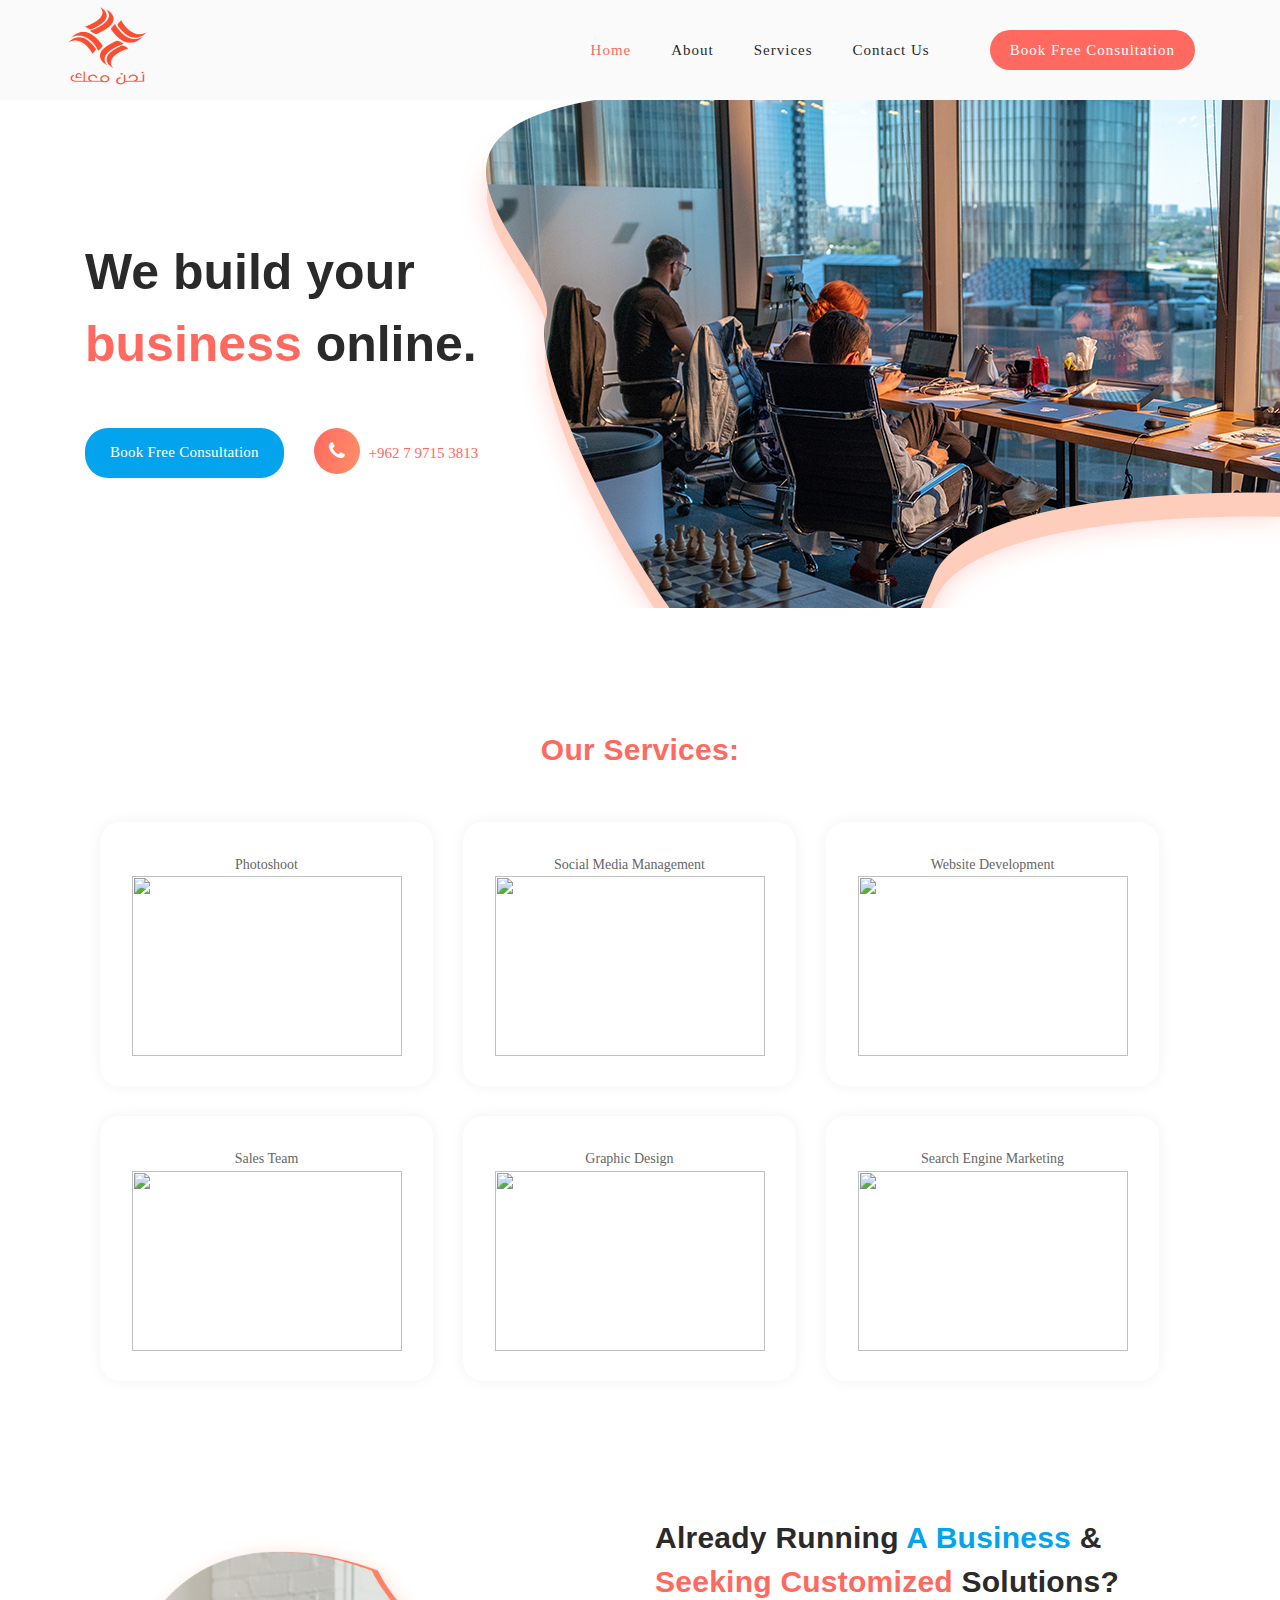
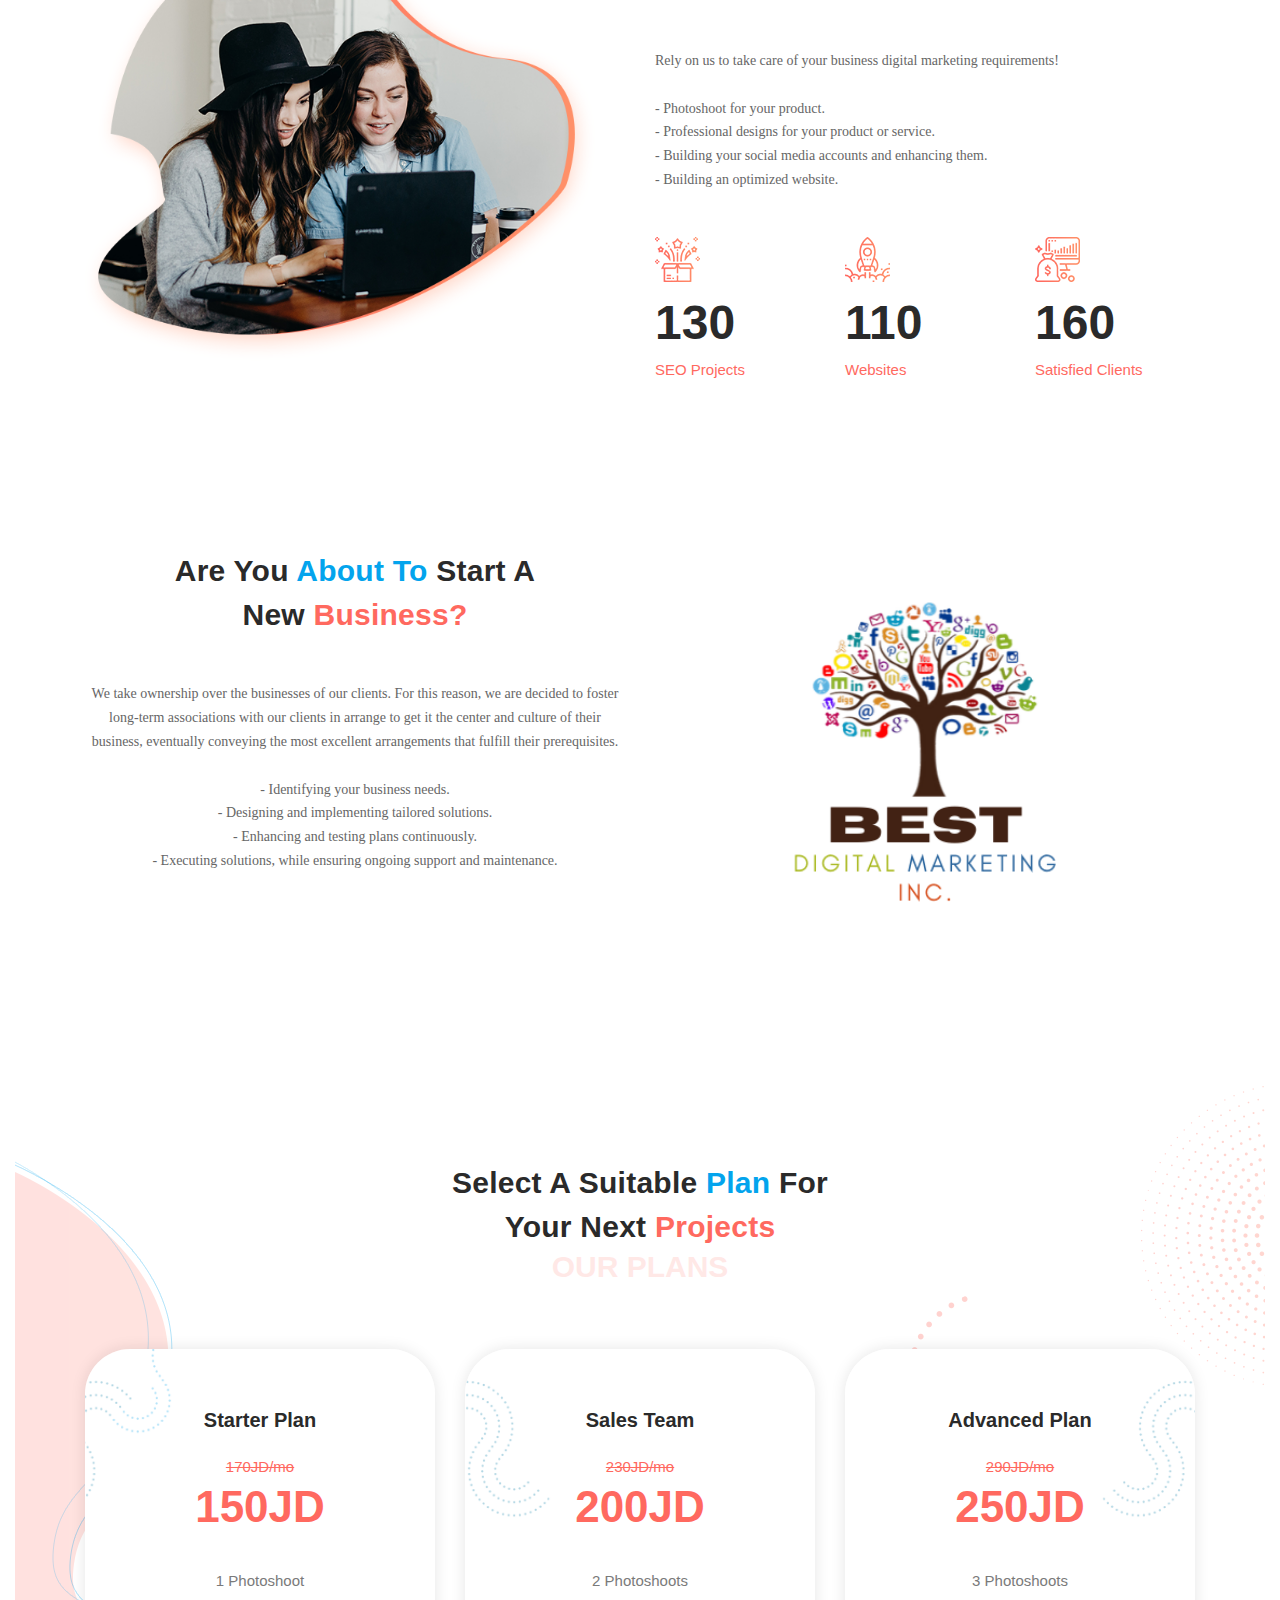
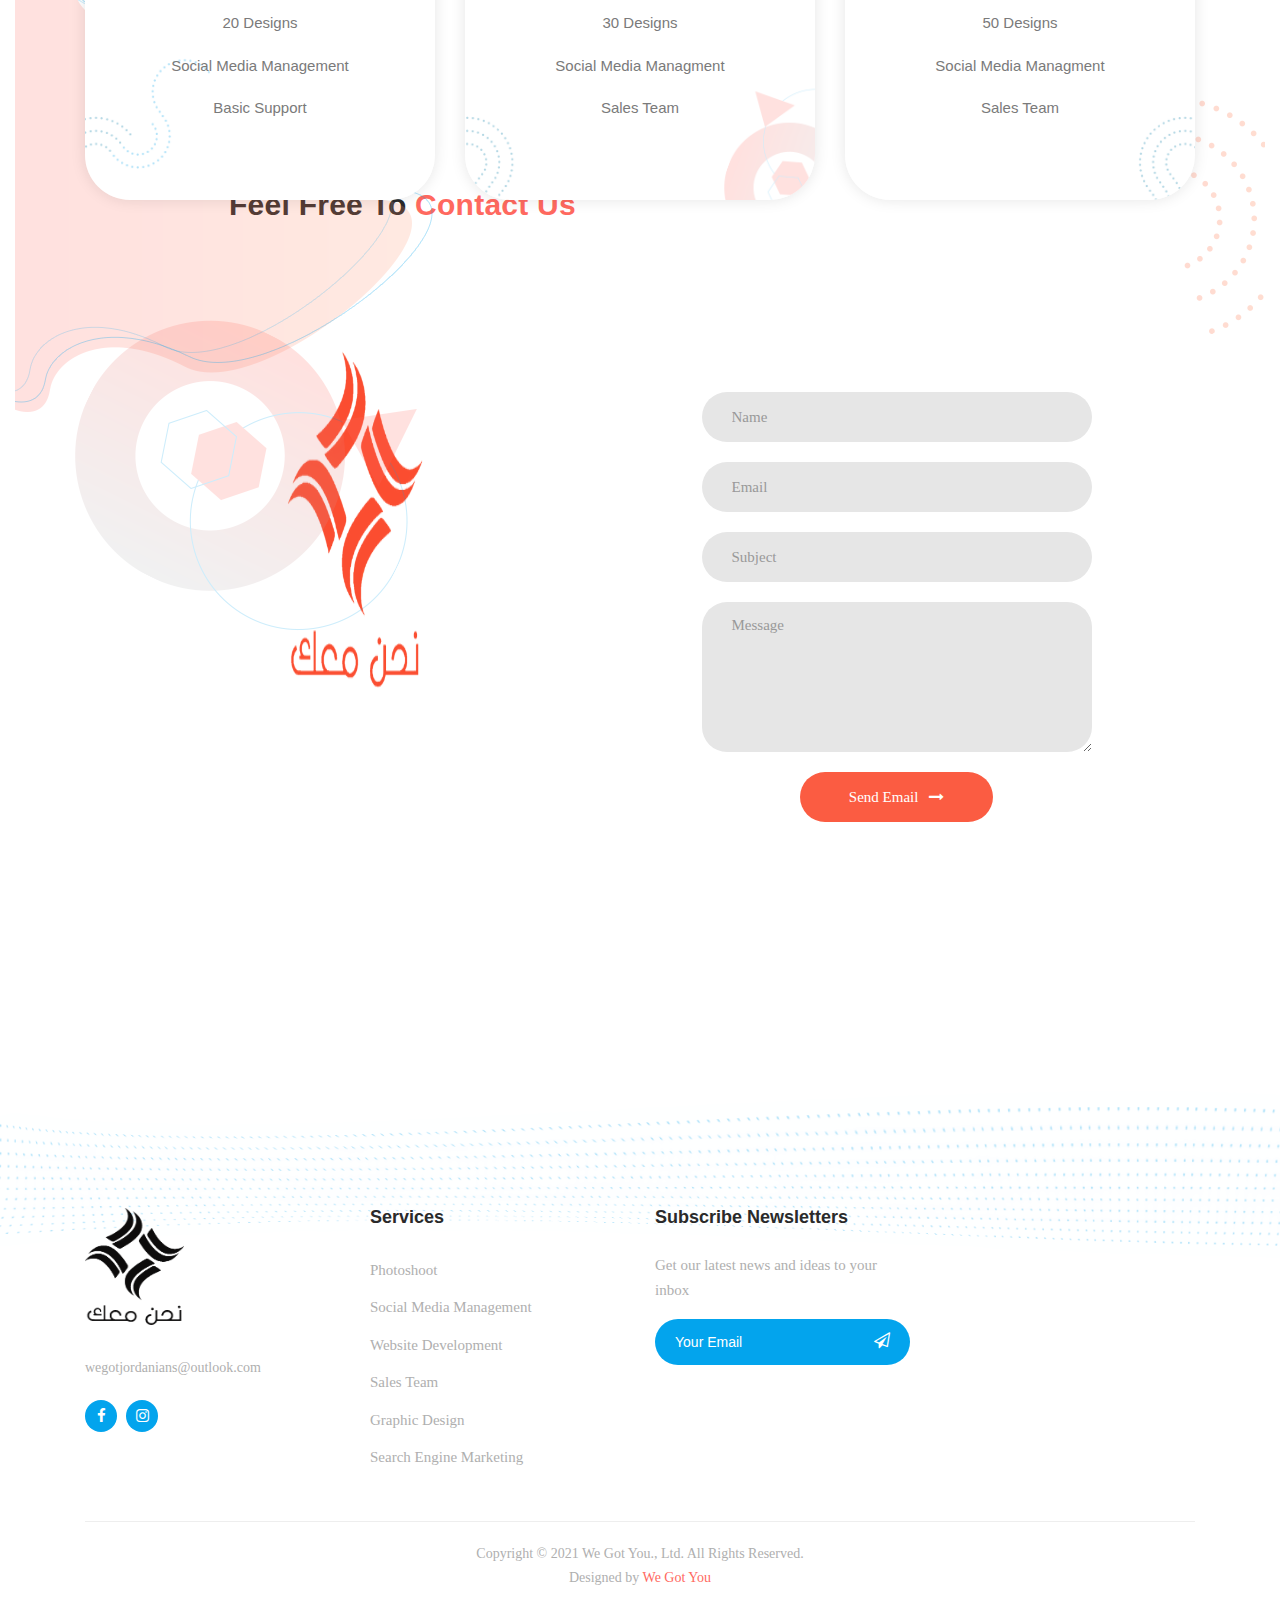
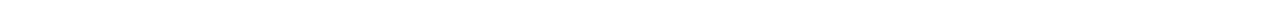
==== commit b06688d6: "a" ====
--- a/index.html
+++ b/index.html
@@ -136,7 +136,7 @@
       <div class="row">
         <div class="col-lg-6 offset-lg-3">
           <div class="section-heading">
-            <h2 style="margin-left: -20vh;"><span>Our Services:</span></h2>
+            <h2   ><span>Our Services:</span></h2>
           </div>
         </div>
       </div>
